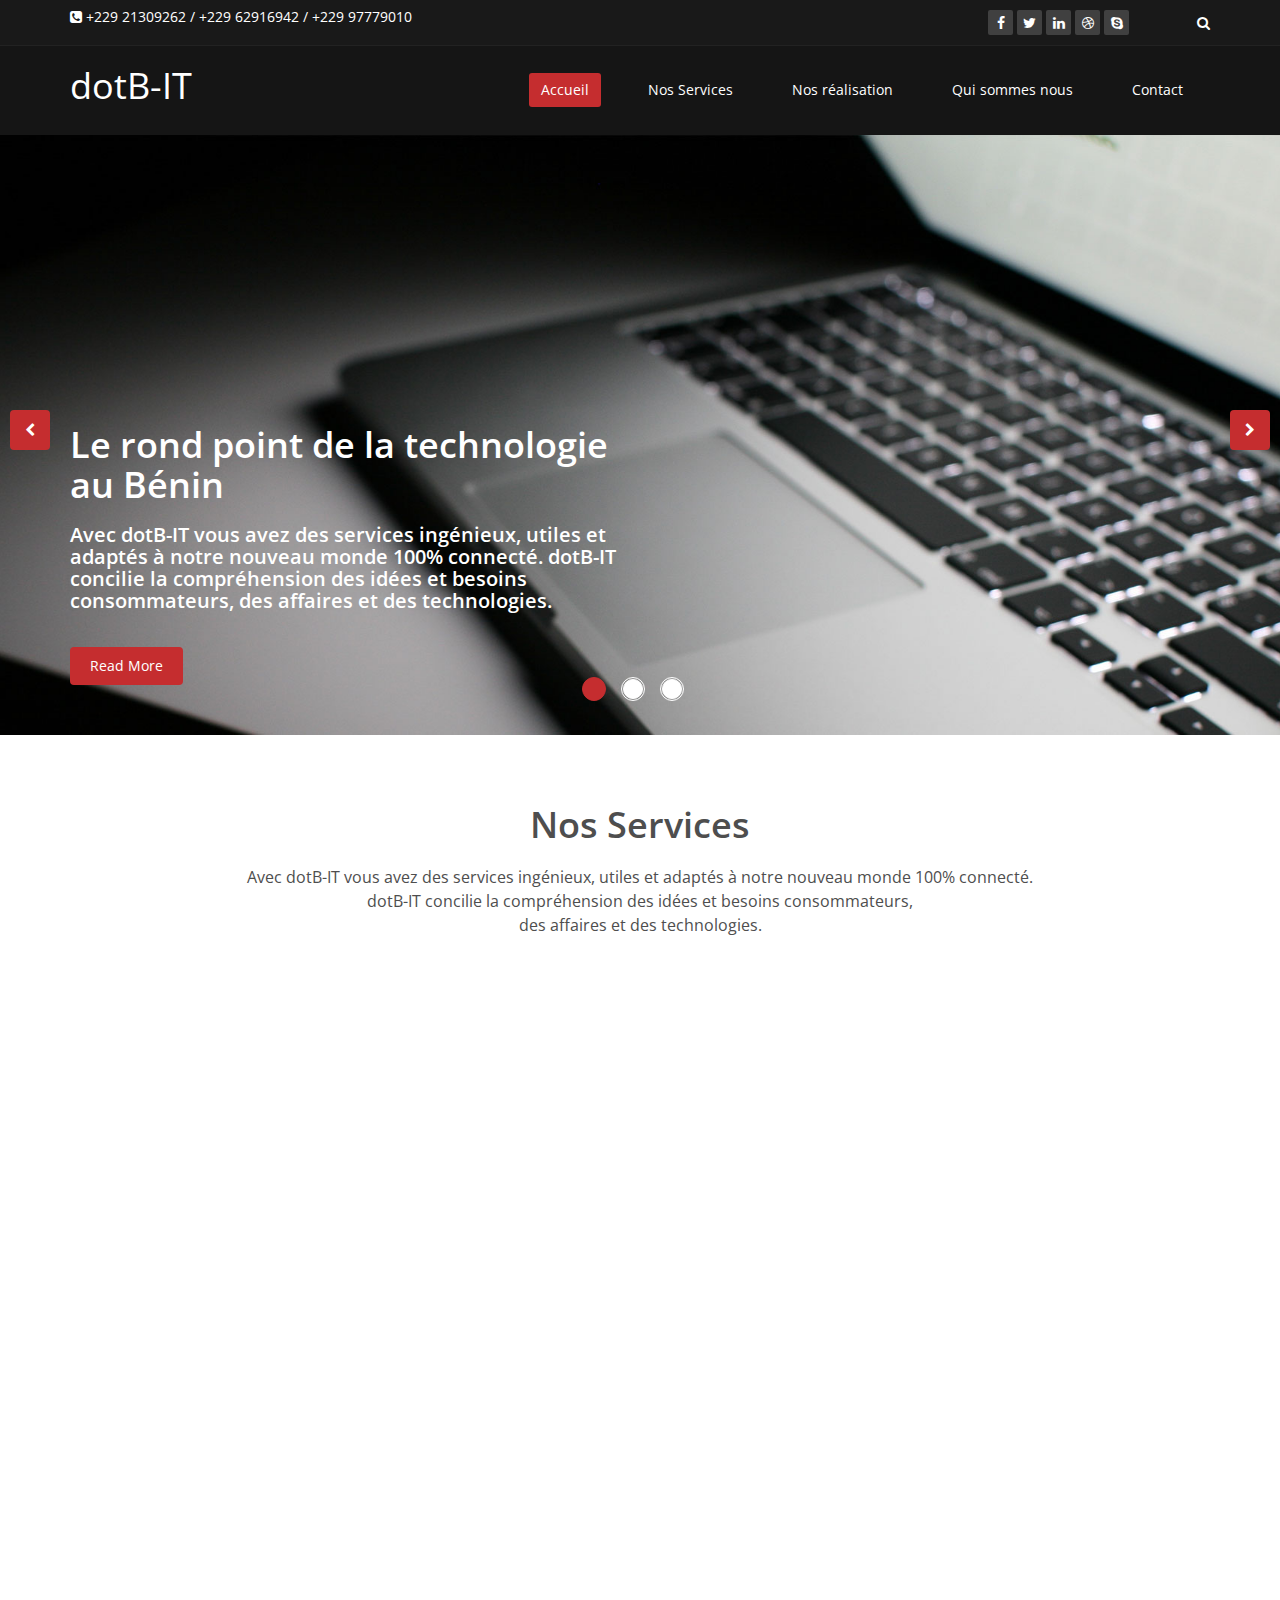
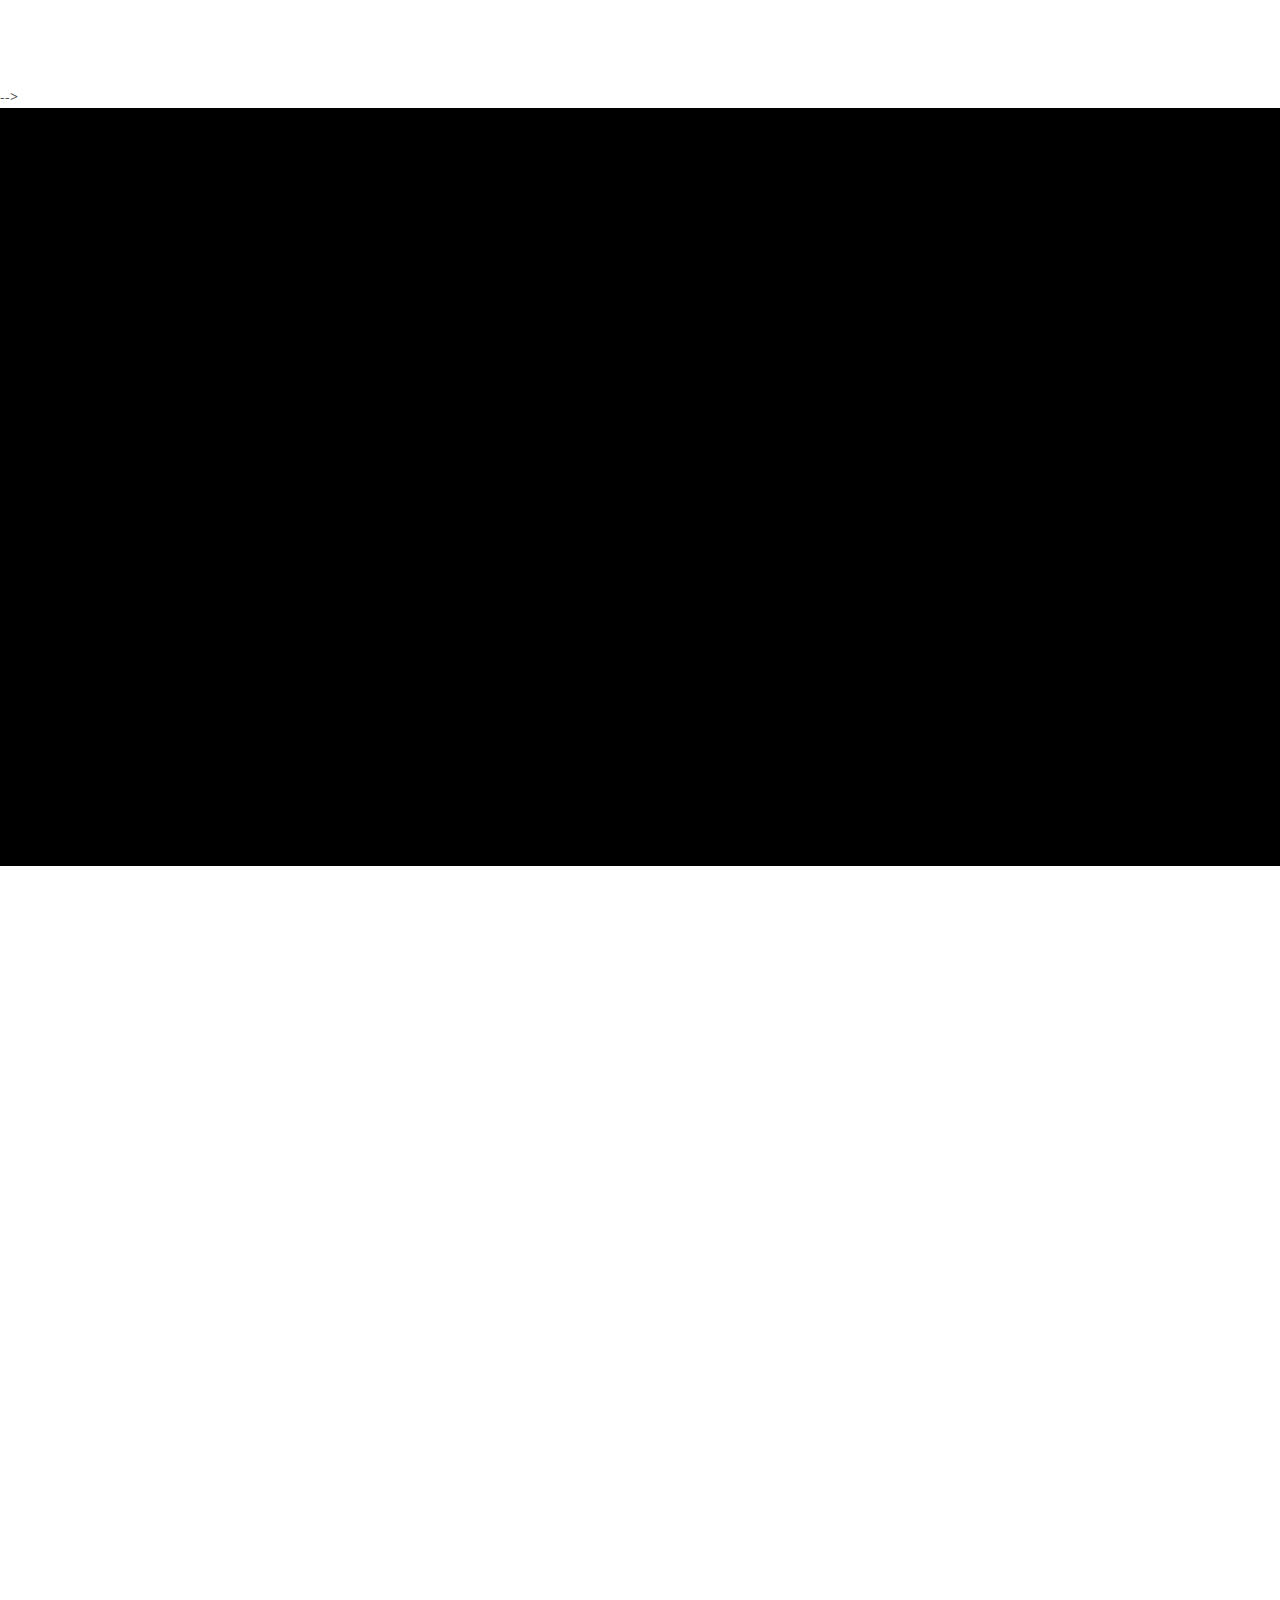
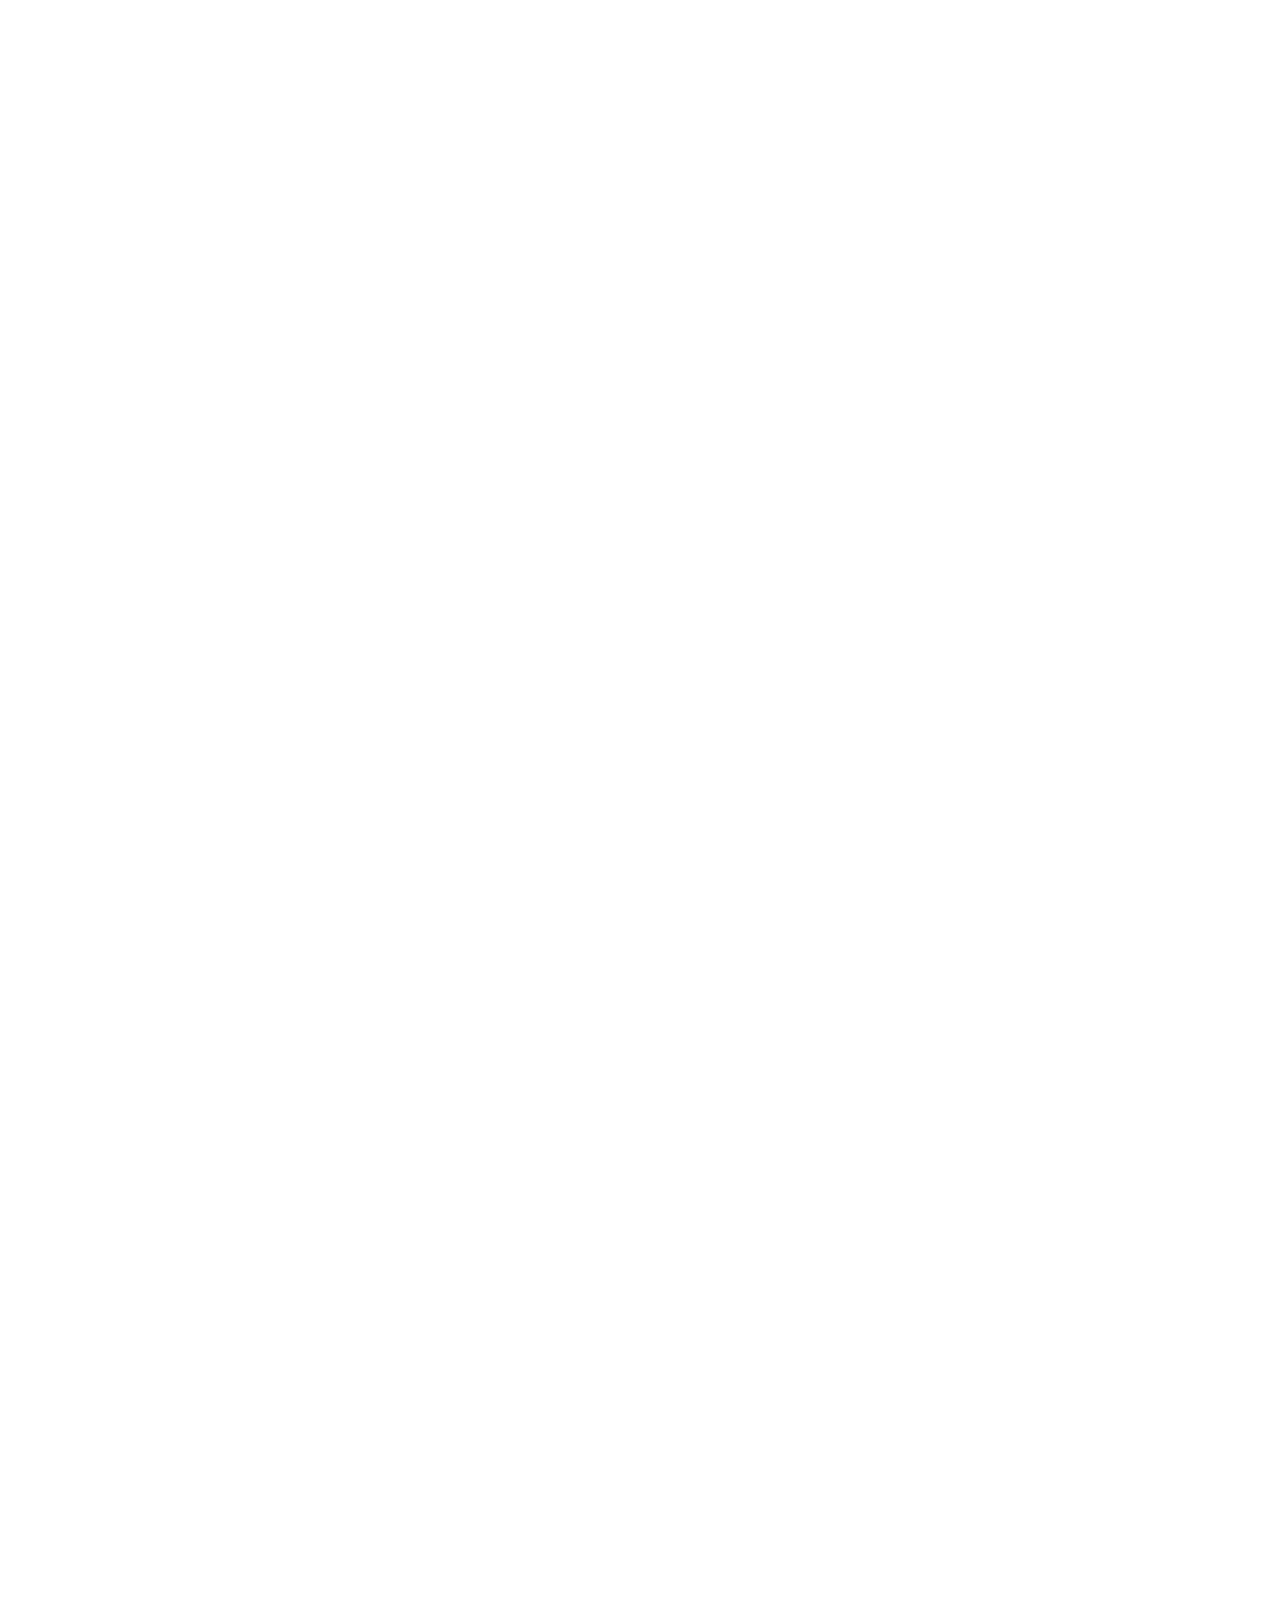
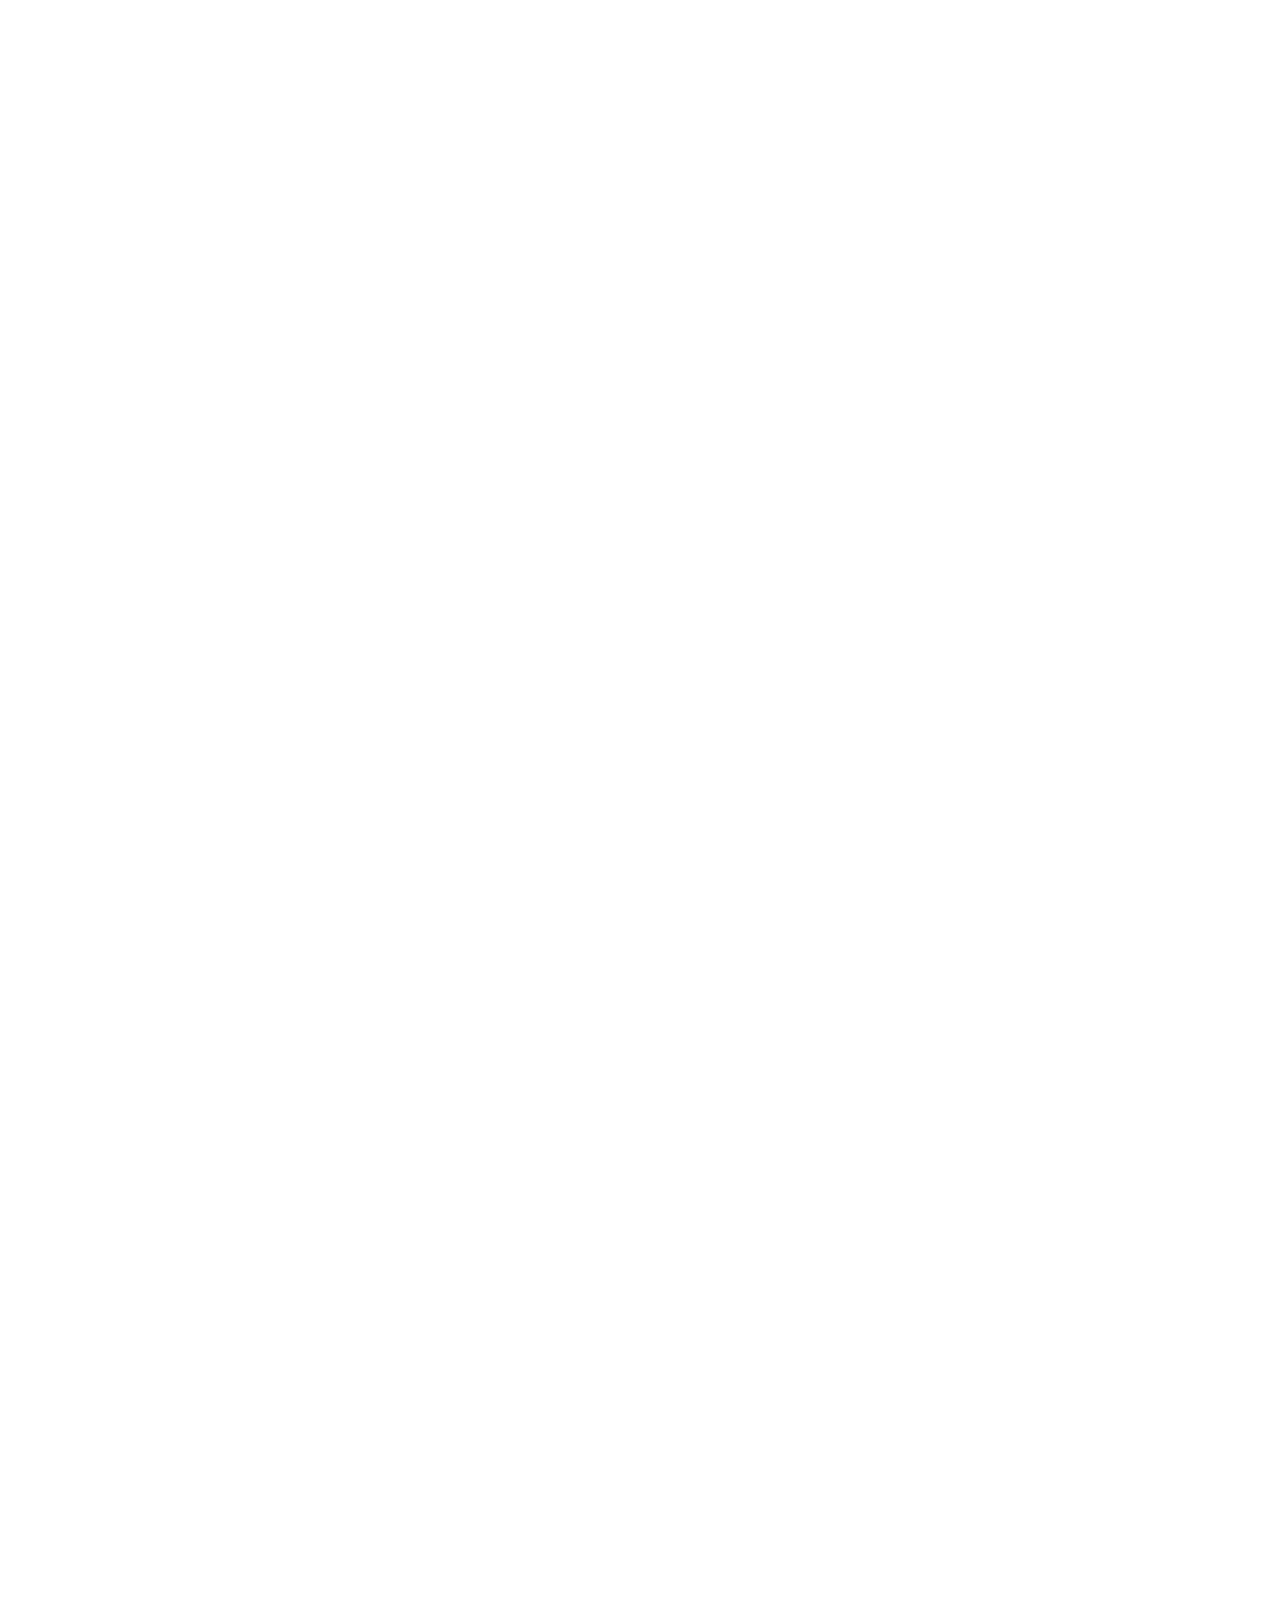
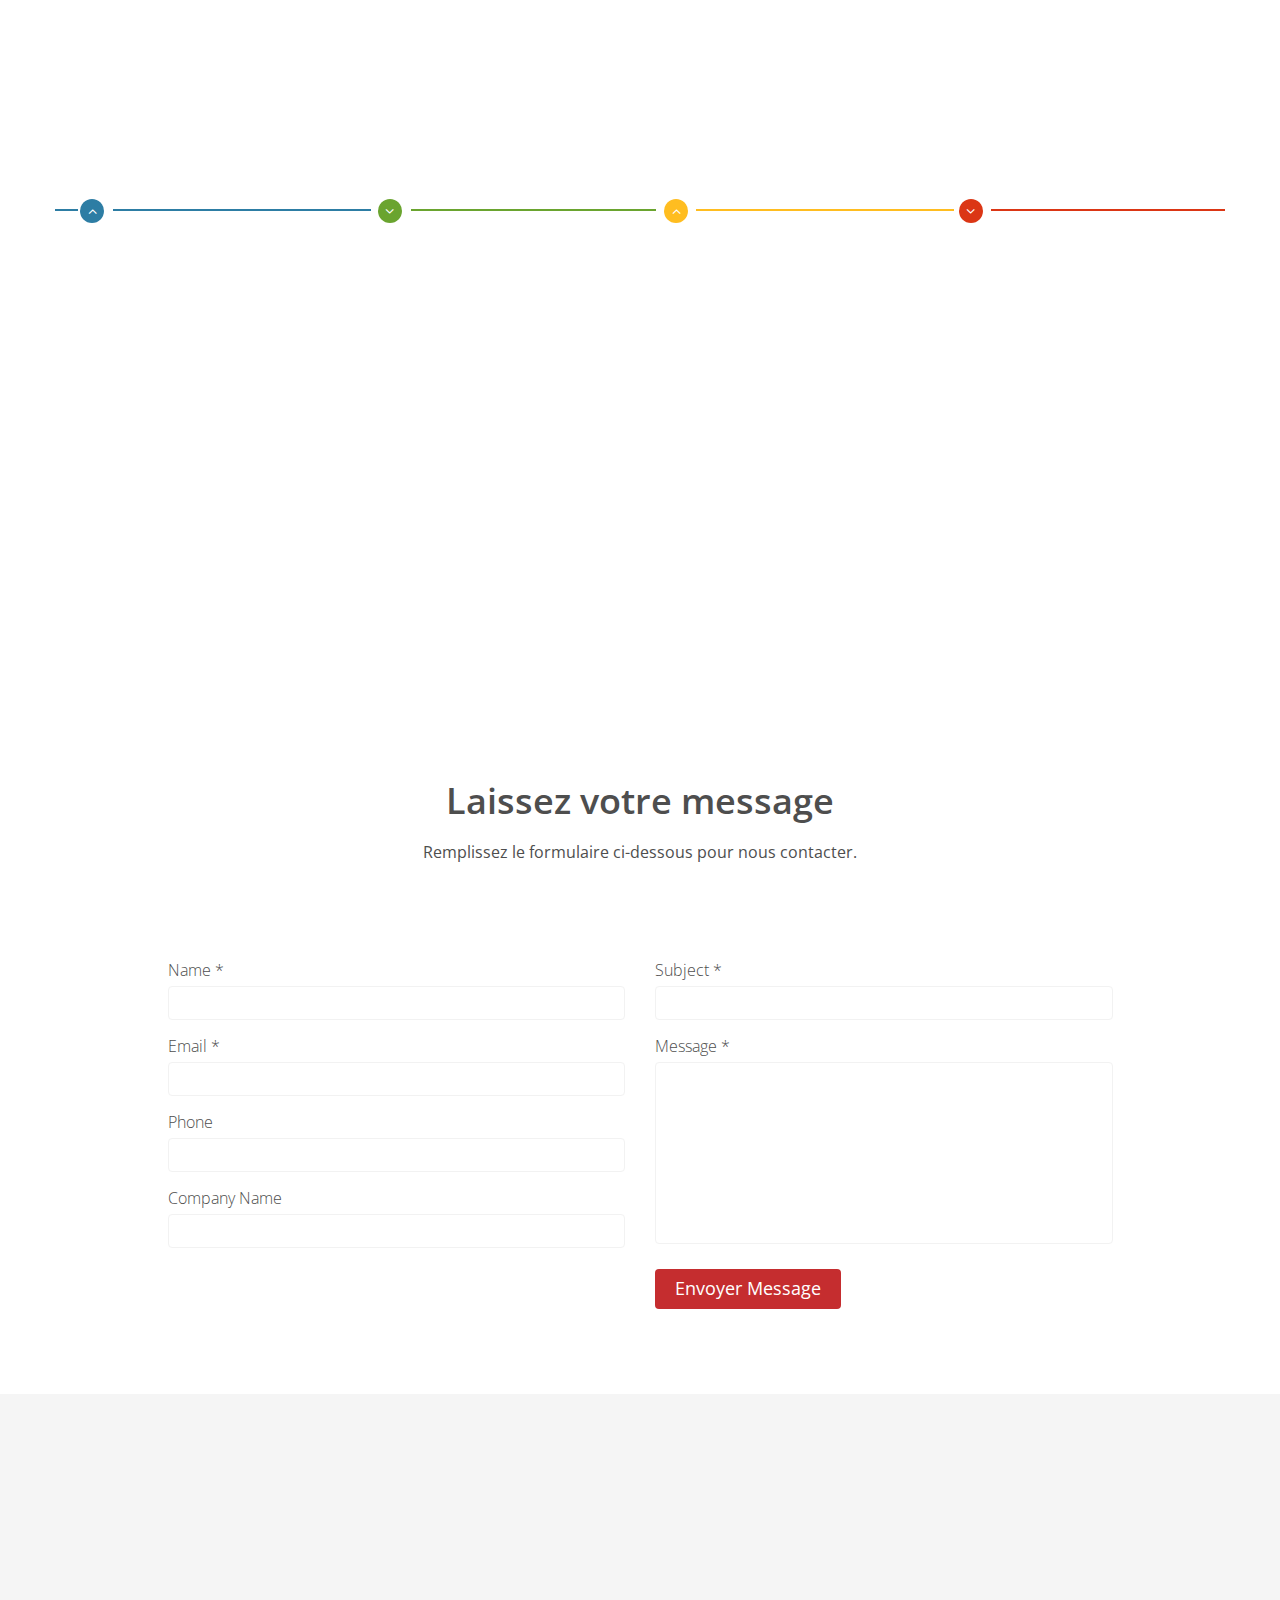
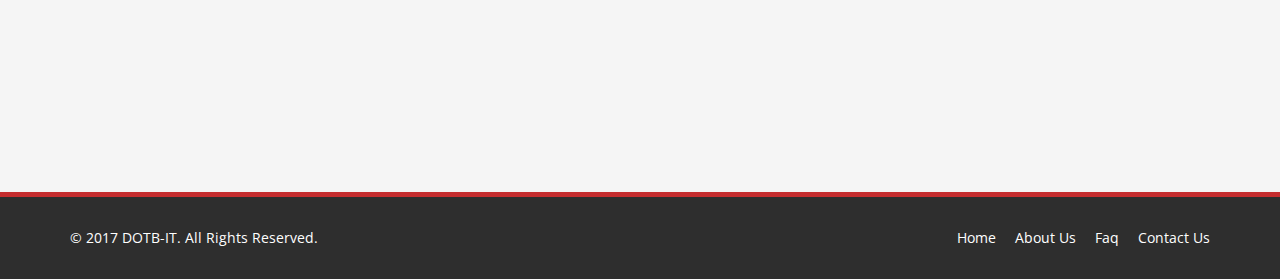
==== web/index.html @ 30cb0e4c "first commit  Full site" ====
<!DOCTYPE html>
<html lang="fr">
<head>
    <meta charset="utf-8">
    <meta name="viewport" content="width=device-width, initial-scale=1.0">
    <meta name="description" content="">
    <meta name="author" content="Chabane ALI" >
    <title>Home | Dotb-It</title>
	
	<!-- core CSS -->
    <link href="css/bootstrap.min.css" rel="stylesheet">
    <link href="css/font-awesome.min.css" rel="stylesheet">
    <link href="css/animate.min.css" rel="stylesheet">
    <link href="css/prettyPhoto.css" rel="stylesheet">
    <link href="css/main.css" rel="stylesheet">
    <link href="css/responsive.css" rel="stylesheet">
    <link rel="stylesheet" href="Font-Awesome-master/css/font-awesome.min.css">
    <!--[if lt IE 9]>
    <script src="js/html5shiv.js"></script>
    <script src="js/respond.min.js"></script>
    <![endif]-->       
    <link rel="shortcut icon" href="bootImage/ico/favicon.ico">
    <link rel="apple-touch-icon-precomposed" sizes="144x144" href="bootImage/ico/apple-touch-icon-144-precomposed.png">
    <link rel="apple-touch-icon-precomposed" sizes="114x114" href="bootImage/ico/apple-touch-icon-114-precomposed.png">
    <link rel="apple-touch-icon-precomposed" sizes="72x72" href="bootImage/ico/apple-touch-icon-72-precomposed.png">
    <link rel="apple-touch-icon-precomposed" href="bootImage/ico/apple-touch-icon-57-precomposed.png">
</head><!--/head-->

<body class="homepage">

    <header id="header">
        <div class="top-bar ">
            <div class="container">
                <div class="row">
                    <div class="col-sm-6 col-xs-4">
                        <div class="top-number"><p><i class="fa fa-phone-square"></i>  +229 21309262 / +229 62916942 / +229 97779010</p></div>
                    </div>
                    <div class="col-sm-6 col-xs-8">
                       <div class="social">
                            <ul class="social-share">
                                <li><a href="#"><i class="fa fa-facebook"></i></a></li>
                                <li><a href="#"><i class="fa fa-twitter"></i></a></li>
                                <li><a href="#"><i class="fa fa-linkedin"></i></a></li> 
                                <li><a href="#"><i class="fa fa-dribbble"></i></a></li>
                                <li><a href="#"><i class="fa fa-skype"></i></a></li>
                            </ul>
                            <div class="search">
                                <form role="form">
                                    <input type="text" class="search-form" autocomplete="off" placeholder="Search">
                                    <i class="fa fa-search"></i>
                                </form>
                           </div>
                       </div>
                    </div>
                </div>
            </div><!--/.container-->
        </div><!--/.top-bar-->
		<!--Bar de navigation-->
        <nav class="navbar navbar-inverse page page-navigation " role="banner">
            <div class="container">
                <div class="navbar-header">
                    <button type="button" class="navbar-toggle" data-toggle="collapse" data-target=".navbar-collapse">
                        <span class="sr-only">Toggle navigation</span>
                        <span class="icon-bar"></span>
                        <span class="icon-bar"></span>
                        <span class="icon-bar"></span>
                    </button>
                    <a class="navbar-brand" href="index.html"> dotB-IT </a>
                </div>
				
                <div class="collapse navbar-collapse navbar-right">
                    <ul class="nav navbar-nav">
                        <li class="active"><a href="index.html">Accueil</a></li>
                        <li><a href="#features">Nos Services</a></li>
                        <li><a href="#services">Nos réalisation</a></li>
                        <!--<li class="dropdown">
                            <a href="#" class="dropdown-toggle" data-toggle="dropdown">Pages <i class="fa fa-angle-down"></i></a>
                            <ul class="dropdown-menu">
                                <li><a href="blog-item.html">Blog Single</a></li>
                                <li><a href="pricing.html">Pricing</a></li>
                                <li><a href="404.html">404</a></li>
                                <li><a href="shortcodes.html">Shortcodes</a></li>
                            </ul>
                        </li>-->
                        <li><a href="#about-us">Qui sommes nous</a></li>
                        <li><a href="#contact-page">Contact</a></li> 
                        
                     
                       
                         
                                               
                    </ul>
                </div>
            </div><!--/.container-->
        </nav><!--/nav-->
		
    </header><!--/header-->

    <section id="main-slider" class="no-margin">
        <div class="carousel slide">
            <ol class="carousel-indicators">
                <li data-target="#main-slider" data-slide-to="0" class="active"></li>
                <li data-target="#main-slider" data-slide-to="1"></li>
                <li data-target="#main-slider" data-slide-to="2"></li>
            </ol>
            <div class="carousel-inner">

                <div class="item active" style="background-image: url(bootImage/slider/04.jpg)">
                    <div class="container">
                        <div class="row slide-margin">
                            <div class="col-sm-6">
                                <div class="carousel-content">
                                    <h1 class="animation animated-item-1">Le rond point de la technologie au Bénin</h1>
                                    <h2 class="animation animated-item-2">Avec dotB-IT vous avez des services ingénieux, utiles et adaptés à notre nouveau monde 100% connecté. dotB-IT concilie la compréhension des idées et besoins consommateurs, des affaires et des technologies.</h2>
                                    <a class="btn-slide animation animated-item-3" href="#">Read More</a>
                                </div>
                            </div>

                         

                        </div>
                    </div>
                </div><!--/.item-->

                <div class="item" style="background-image: url(bootImage/slider/05.jpg)">
                    <div class="container">
                        <div class="row slide-margin">
                            <div class="col-sm-6">
                                <div class="carousel-content">
                                    <h1 class="animation animated-item-1">Le rond point de la technologie au Bénin</h1>
                                    <h2 class="animation animated-item-2">Avec dotB-IT vous avez des services ingénieux, utiles et adaptés à notre nouveau monde 100% connecté. dotB-IT concilie la compréhension des idées et besoins consommateurs, des affaires et des technologies.</h2>
                                    <a class="btn-slide animation animated-item-3" href="#">Read More</a>
                                </div>
                            </div>

                          

                        </div>
                    </div>
                </div><!--/.item-->

                <div class="item" style="background-image: url(bootImage/slider/07.jpg)">
                    <div class="container">
                        <div class="row slide-margin">
                            <div class="col-sm-6">
                                <div class="carousel-content">
                                    <h1 class="animation animated-item-1">Le rond point de la technologie au Bénin</h1>
                                    <h2 class="animation animated-item-2">Avec dotB-IT vous avez des services ingénieux, utiles et adaptés à notre nouveau monde 100% connecté. dotB-IT concilie la compréhension des idées et besoins consommateurs, des affaires et des technologies.</h2>
                                    <a class="btn-slide animation animated-item-3" href="#">Read More</a>
                                </div>
                            </div>
                           
                        </div>
                    </div>
                </div><!--/.item-->
            </div><!--/.carousel-inner-->
        </div><!--/.carousel-->
        <a class="prev hidden-xs" href="#main-slider" data-slide="prev">
            <i class="fa fa-chevron-left"></i>
        </a>
        <a class="next hidden-xs" href="#main-slider" data-slide="next">
            <i class="fa fa-chevron-right"></i>
        </a>
    </section><!--/#main-slider-->

    <section id="features" >
        <div class="container">
           <div class="center wow fadeInDown">
                 <h2>Nos Services</h2>
                <p class="lead">Avec dotB-IT vous avez des services ingénieux, utiles et adaptés à notre nouveau monde 100% connecté. <br>dotB-IT concilie la compréhension des idées et besoins consommateurs, <br>des affaires et des technologies.</p>
            </div>

            <div class="row">
                <div class="features">
                    <div class="col-md-4 col-sm-6 wow fadeInDown" data-wow-duration="1000ms" data-wow-delay="600ms">
                        <div class="feature-wrap">
                            <i class="fa fa-institution"></i>
                            <h2>Entreprises</h2>
                            <h3>Lorem ipsum dolor sit amet, consectetur adipisicing elit</h3>
                        </div>
                    </div><!--/.col-md-4-->

                    <div class="col-md-4 col-sm-6 wow fadeInDown" data-wow-duration="1000ms" data-wow-delay="600ms">
                        <div class="feature-wrap">
                            <i class="fa fa-comments"></i>
                            <h2>Communication </h2>
                            <h3>Lorem ipsum dolor sit amet, consectetur adipisicing elit</h3>
                        </div>
                    </div><!--/.col-md-4-->

                    <div class="col-md-4 col-sm-6 wow fadeInDown" data-wow-duration="1000ms" data-wow-delay="600ms">
                        <div class="feature-wrap">
                            <i class="fa fa-file-code-o"></i>
                            <h2>Logiciel</h2>
                            <h3>Lorem ipsum dolor sit amet, consectetur adipisicing elit</h3>
                        </div>
                    </div><!--/.col-md-4-->
                
                    <div class="col-md-4 col-sm-6 wow fadeInDown" data-wow-duration="1000ms" data-wow-delay="600ms">
                        <div class="feature-wrap">
                            <i class="fa fa-desktop"></i>
                            <h2>Informatique</h2>
                            <h3>Lorem ipsum dolor sit amet, consectetur adipisicing elit</h3>
                        </div>
                    </div><!--/.col-md-4-->

                    <div class="col-md-4 col-sm-6 wow fadeInDown" data-wow-duration="1000ms" data-wow-delay="600ms">
                        <div class="feature-wrap">
                            <i class="fa fa-mobile-phone"></i>
                            <h2>Services Mobiles</h2>
                            <h3>Lorem ipsum dolor sit amet, consectetur adipisicing elit</h3>
                        </div>
                    </div><!--/.col-md-4-->

		        <div class="col-md-4 col-sm-6 wow fadeInDown" data-wow-duration="1000ms" data-wow-delay="600ms">
                        <div class="feature-wrap">
                            <i class="fa fa-lock"></i>
                            <h2>Sécurité</h2>
                            <h3>Lorem ipsum dolor sit amet, consectetur adipisicing elit</h3>
                        </div>
                    </div><!--/.col-md-4-->

		<div class="col-md-4 col-sm-6 wow fadeInDown" data-wow-duration="1000ms" data-wow-delay="600ms">
                        <div class="feature-wrap">
                            <i class=" 	fa fa-file-word-o"></i>
                            <h2>Web Application</h2>
                            <h3>Lorem ipsum dolor sit amet, consectetur adipisicing elit</h3>
                        </div>
                    </div><!--/.col-md-4-->

                    <div class="col-md-4 col-sm-6 wow fadeInDown" data-wow-duration="1000ms" data-wow-delay="600ms">
                        <div class="feature-wrap">
                            <i class="fa fa-cloud"></i>
                            <h2>Cloud</h2>
                            <h3>Lorem ipsum dolor sit amet, consectetur adipisicing elit</h3>
                        </div>
                    </div><!--/.col-md-4-->

		        <div class="col-md-4 col-sm-6 wow fadeInDown" data-wow-duration="1000ms" data-wow-delay="600ms">
                        <div class="feature-wrap">
                            <i class="fa fa-cogs"></i>
                            <h2>Outsourcing</h2>
                            <h3>Lorem ipsum dolor sit amet, consectetur adipisicing elit</h3>
                        </div>
                    </div><!--/.col-md-4-->
                
                    <div class="col-md-4 col-sm-6 wow fadeInDown" data-wow-duration="1000ms" data-wow-delay="600ms">
                        <div class="feature-wrap">
                            <i class="fa fa-database"></i>
                            <h2>Base de Donnée</h2>
                            <h3>Lorem ipsum dolor sit amet, consectetur adipisicing elit</h3>
                        </div>
                    </div><!--/.col-md-4-->

                    <div class="col-md-4 col-sm-6 wow fadeInDown" data-wow-duration="1000ms" data-wow-delay="600ms">
                        <div class="feature-wrap">
                            <i class="fa fa-server"></i>
                            <h2>Data Center</h2>
                            <h3>Lorem ipsum dolor sit amet, consectetur adipisicing elit</h3>
                        </div>
                    </div><!--/.col-md-4-->

                    <div class="col-md-4 col-sm-6 wow fadeInDown" data-wow-duration="1000ms" data-wow-delay="600ms">
                        <div class="feature-wrap">
                            <i class="fa fa-phone"></i>
                            <h2>Support Technique</h2>
                            <h3>Lorem ipsum dolor sit amet, consectetur adipisicing elit</h3>
                        </div>
                    </div><!--/.col-md-4-->

 		 
                
                </div><!--/.services-->
            </div><!--/.row-->   
        </div><!--/.container-->
    </section><!--/#feature-->

   <!-- <section id="recent-works">
        <div class="container">
            <div class="center wow fadeInDown">
                <h2>Recent Works</h2>
                <p class="lead">Lorem ipsum dolor sit amet, consectetur adipisicing elit, sed do eiusmod tempor incididunt ut <br> et dolore magna aliqua. Ut enim ad minim veniam</p>
            </div>

            <div class="row">
                <div class="col-xs-12 col-sm-4 col-md-3">
                    <div class="recent-work-wrap">
                        <img class="img-responsive" src="bootImage/portfolio/recent/item1.png" alt="">
                        <div class="overlay">
                            <div class="recent-work-inner">
                                <h3><a href="#">Business theme</a> </h3>
                                <p>There are many variations of passages of Lorem Ipsum available, but the majority</p>
                                <a class="preview" href="bootImage/portfolio/full/item1.png" rel="prettyPhoto"><i class="fa fa-eye"></i> View</a>
                            </div> 
                        </div>
                    </div>
                </div>   

                <div class="col-xs-12 col-sm-4 col-md-3">
                    <div class="recent-work-wrap">
                        <img class="img-responsive" src="bootImage/portfolio/recent/item2.png" alt="">
                        <div class="overlay">
                            <div class="recent-work-inner">
                                <h3><a href="#">Business theme</a></h3>
                                <p>There are many variations of passages of Lorem Ipsum available, but the majority</p>
                                <a class="preview" href="bootImage/portfolio/full/item2.png" rel="prettyPhoto"><i class="fa fa-eye"></i> View</a>
                            </div> 
                        </div>
                    </div>
                </div> 

                <div class="col-xs-12 col-sm-4 col-md-3">
                    <div class="recent-work-wrap">
                        <img class="img-responsive" src="bootImage/portfolio/recent/item3.png" alt="">
                        <div class="overlay">
                            <div class="recent-work-inner">
                                <h3><a href="#">Business theme </a></h3>
                                <p>There are many variations of passages of Lorem Ipsum available, but the majority</p>
                                <a class="preview" href="bootImage/portfolio/full/item3.png" rel="prettyPhoto"><i class="fa fa-eye"></i> View</a>
                            </div> 
                        </div>
                    </div>
                </div>   

                <div class="col-xs-12 col-sm-4 col-md-3">
                    <div class="recent-work-wrap">
                        <img class="img-responsive" src="bootImage/portfolio/recent/item4.png" alt="">
                        <div class="overlay">
                            <div class="recent-work-inner">
                                <h3><a href="#">Business theme </a></h3>
                                <p>There are many variations of passages of Lorem Ipsum available, but the majority</p>
                                <a class="preview" href="bootImage/portfolio/full/item4.png" rel="prettyPhoto"><i class="fa fa-eye"></i> View</a>
                            </div> 
                        </div>
                    </div>
                </div>   
                
                <div class="col-xs-12 col-sm-4 col-md-3">
                    <div class="recent-work-wrap">
                        <img class="img-responsive" src="bootImage/portfolio/recent/item5.png" alt="">
                        <div class="overlay">
                            <div class="recent-work-inner">
                                <h3><a href="#">Business theme</a></h3>
                                <p>There are many variations of passages of Lorem Ipsum available, but the majority</p>
                                <a class="preview" href="bootImage/portfolio/full/item5.png" rel="prettyPhoto"><i class="fa fa-eye"></i> View</a>
                            </div> 
                        </div>
                    </div>
                </div>   

                <div class="col-xs-12 col-sm-4 col-md-3">
                    <div class="recent-work-wrap">
                        <img class="img-responsive" src="bootImage/portfolio/recent/item6.png" alt="">
                        <div class="overlay">
                            <div class="recent-work-inner">
                                <h3><a href="#">Business theme </a></h3>
                                <p>There are many variations of passages of Lorem Ipsum available, but the majority</p>
                                <a class="preview" href="bootImage/portfolio/full/item6.png" rel="prettyPhoto"><i class="fa fa-eye"></i> View</a>
                            </div> 
                        </div>
                    </div>
                </div> 

                <div class="col-xs-12 col-sm-4 col-md-3">
                    <div class="recent-work-wrap">
                        <img class="img-responsive" src="bootImage/portfolio/recent/item7.png" alt="">
                        <div class="overlay">
                            <div class="recent-work-inner">
                                <h3><a href="#">Business theme </a></h3>
                                <p>There are many variations of passages of Lorem Ipsum available, but the majority</p>
                                <a class="preview" href="bootImage/portfolio/full/item7.png" rel="prettyPhoto"><i class="fa fa-eye"></i> View</a>
                            </div> 
                        </div>
                    </div>
                </div>   

                <div class="col-xs-12 col-sm-4 col-md-3">
                    <div class="recent-work-wrap">
                        <img class="img-responsive" src="bootImage/portfolio/recent/item8.png" alt="">
                        <div class="overlay">
                            <div class="recent-work-inner">
                                <h3><a href="#">Business theme </a></h3>
                                <p>There are many variations of passages of Lorem Ipsum available, but the majority</p>
                                <a class="preview" href="bootImage/portfolio/full/item8.png" rel="prettyPhoto"><i class="fa fa-eye"></i> View</a>
                            </div> 
                        </div>
                    </div>
                </div>   
            </div><!--/.row-->
        </div><!--/.container-->
    </section><!--/#recent-works-->-->

    <section id="services" class="service-item">
	   <div class="container">
            <div class="center wow fadeInDown">
                <h2>Nos réalisations</h2>
                <p class="lead">Découvrez quelques réalisations emblématiques <br> Plus de 20 ans déjà que nos experts sans le domaine decouvrez ce qu'ils ont fait avec nous</p>
            </div>

            <div class="row">

                <div class="col-sm-6 col-md-4">
                    <div class="media services-wrap wow fadeInDown">
                        <div class="pull-left">
                            <img class="img-responsive" style="width:81px;heigth:81px" src="bootImage/services/Monitoring-icon.png">
                        </div>
                        <div class="media-body">
                            <h3 class="media-heading"></h3>
                            <p></p>
                        </div>
                    </div>
                </div>

                <div class="col-sm-6 col-md-4">
                    <div class="media services-wrap wow fadeInDown">
                        <div class="pull-left">
                            <img class="img-responsive" src="bootImage/services/services2.png">
                        </div>
                        <div class="media-body">
                            <h3 class="media-heading">SEO Marketing</h3>
                            <p>Lorem ipsum dolor sit ame consectetur adipisicing elit</p>
                        </div>
                    </div>
                </div>

                <div class="col-sm-6 col-md-4">
                    <div class="media services-wrap wow fadeInDown">
                        <div class="pull-left">
                            <img class="img-responsive" src="bootImage/services/services3.png">
                        </div>
                        <div class="media-body">
                            <h3 class="media-heading">SEO Marketing</h3>
                            <p>Lorem ipsum dolor sit ame consectetur adipisicing elit</p>
                        </div>
                    </div>
                </div>  

                <div class="col-sm-6 col-md-4">
                    <div class="media services-wrap wow fadeInDown">
                        <div class="pull-left">
                            <img class="img-responsive" src="bootImage/services/services4.png">
                        </div>
                        <div class="media-body">
                            <h3 class="media-heading">SEO Marketing</h3>
                            <p>Lorem ipsum dolor sit ame consectetur adipisicing elit</p>
                        </div>
                    </div>
                </div>

                <div class="col-sm-6 col-md-4">
                    <div class="media services-wrap wow fadeInDown">
                        <div class="pull-left">
                            <img class="img-responsive" src="bootImage/services/services5.png">
                        </div>
                        <div class="media-body">
                            <h3 class="media-heading">SEO Marketing</h3>
                            <p>Lorem ipsum dolor sit ame consectetur adipisicing elit</p>
                        </div>
                    </div>
                </div>

                <div class="col-sm-6 col-md-4">
                    <div class="media services-wrap wow fadeInDown">
                        <div class="pull-left">
                            <img class="img-responsive" src="bootImage/services/services6.png">
                        </div>
                        <div class="media-body">
                            <h3 class="media-heading">SEO Marketing</h3>
                            <p>Lorem ipsum dolor sit ame consectetur adipisicing elit</p>
                        </div>
                    </div>
                </div>                                                
            </div><!--/.row-->
        </div><!--/.container-->
    </section><!--/#services-->

    
   <section id="content"> 
        <div class="container">
		
				<div class="center wow fadeInDown">
					<h2>NOS SOLUTIONS</h2>
				</div>
				 <div class="col-sm-12 wow fadeInDown">
                    <div class="accordion">
                        <p class="lead">Avec dotB-IT vous avez des Solutions qui cadre avec vos besoins et votre budget</p>
                        <div class="panel-group" id="accordion1">
                           <div class="panel panel-default">
                            <div class="panel-heading active">
                              <h3 class="panel-title">
                                <a class="accordion-toggle" data-toggle="collapse" data-parent="#accordion1" href="#collapseTwo1">
                                  -:- Mobile Services
                                  <i class="fa fa-angle-right pull-right"></i>
                                </a>
                              </h3>
                            </div>
                            <div id="collapseTwo1" class="panel-collapse collapse">
                              <div class="panel-body">
                                <div class="pull-left">
                                  <img class="img-responsive" src="bootImage/2.jpg">
                                    </div>
                                dotB-IT dans sa division Mobile est spécialisé dans la conception et le développement des services mobiles.
                              </div>
                            </div>
                          </div>
                                                     
                          <div class="panel panel-default">
                            <div class="panel-heading ">
                              <h3 class="panel-title">
                                <a class="accordion-toggle" data-toggle="collapse" data-parent="#accordion1" href="#collapseOne1">
                                  -:- Monitoring
                                  <i class="fa fa-angle-right pull-right"></i>
                                </a>
                              </h3>
                            </div>

                            <div id="collapseOne1" class="panel-collapse collapse in">
                              <div class="panel-body">
                                  <div class="media accordion-inner">
                                        <div class="pull-left">
                                            <img class="img-responsive" src="bootImage/1.png">
                                        </div>
                                        <div class="media-body">
                                             <h4>-:- Description</h4>
                                             <p>dotB-IT dans sa division OpenEnterPrise, est spécialisée dans la mise en place de solution de supervision réseaux avec les remontées d’alertes. 
                                             Dans ce cadre, nous avons bâti une plateforme de surveillance réseau à base d’outils Open Source que mettons à la disposition de nos clients.
                                              Grâce à dotB-Control, ne manquez plus aucun événement qui survient dans votre infrastructure.
                                               Lorsque nous améliorons votre réactivité, vous garantissez la constance et la qualité des services que vous fournissez à vos utilisateurs. </p>
                                               <table class="table" border="1">
                                               	<tr class="table-active">
																	<td><strong>Services</strong></td>
																	<td><strong>Détails</strong></td>                                               	
                                               	</tr>
                                               	<tr class="success">
															   	<td>NetMonitor</td>
																	<td>Connaître l’état en temps réel du réseau</td>                                   	
                                               	</tr>
                                               	<tr>
															   	<td>ResMonitor</td>
																	<td>Connaître l’état des composants matériels et leur niveau d’utilisation</td>                                   	
                                               	</tr>
                                               	<tr class="success">
															   	<td>AppMonitor </td>
																	<td>Connaître l’état en temps réel des applications et services corporatifs </td>                                   	
                                               	</tr>
                                               	<tr>
															   	<td>SMS-AlarmSender</td>
																	<td>Plateforme de collecte et d’envoi d’alertes par SMS</td>                                   	
                                               	</tr>
                                               	<tr class="success">
															   	<td>eMail-AlarmSender</td>
																	<td>Plateforme de collecte et d’envoi d’alertes par email</td>                                   	
                                               	</tr>
                                               	<tr>
															   	<td>Voice-AlarmSender</td>
																	<td>Plateforme de collecte et d’envoi d’alertes par message vocal sur les téléphones fixes et mobiles</td>                                   	
                                               	</tr>
                                               	<tr class="success">
															   	<td>Fax-AlarmSender</td>
																	<td>Plateforme de collecte et d’envoi d’alertes par Fax</td>                                   	
                                               	</tr>
                                               	<tr>
															   	<td>CRM-Connect </td>
																	<td>Gestion de tickets, base de connaissances, suivi avec les outils CRM</td>                                   	
                                               	</tr>
                                               </table>
                                               <h4>-:- Fonctionnalités</h4>
                                               <ul>
																	<li>Monitoring des équipements actifs du réseau (routeur, firewall, commutateur, onduleur et tout autre équipement actif du réseau) ;</li>                                               
                                               		<li>Monitoring de serveurs, des applications ou services (OS, Hardware, services critiques) ;</li>
                                               		<li>Monitoring de tout type de base de données ;</li>
                                               		<li>Module de notification par SMS, Email, Appel Audio sur téléphone fixe et mobile ;</li>
                                               		<li>Tableaux de bord, envoi automatique de rapport ;</li>
                                               		<li>Accès web HTTPS, Modèle Client/Server, Protocol SNMPv3</li>
                                               		<li>Intégration CRM pour la gestion des incidents (ouverture automatique de ticket) ;</li>
                                               		<li>Accessible 24H/24 7j/7.</li>
                                               		<li>Déploiement On-site (Installation locale)</li>
																	<li>Accessible 24H/24 7j/7.</li>
                                               </ul> </br>
                                               <h4>-:- Déploiement</h4>
                                               <img src="bootImage/monitoring.png" class="img-responsive" alt="">
                                        </div>
                                  </div>
                              </div>
                            </div>
                          </div>



                          <div class="panel panel-default">
                            <div class="panel-heading">
                            	
                              <h3 class="panel-title">
                                <a class="accordion-toggle" data-toggle="collapse" data-parent="#accordion1" href="#collapseThree1">
                                 -:- Plaque+
                                  <i class="fa fa-angle-right pull-right"></i>
                                </a>
                              </h3>
                            </div>
                            <div id="collapseThree1" class="panel-collapse collapse">
                              <div class="panel-body">
                              	<div class="pull-left">
                                  <img class="img-responsive" src="bootImage/4.jpg">
                             		</div>
                                Plaque+ est une plateforme mobile de suivi des dossiers d’immatriculation des véhicules qui permet aux usagers de disposer d’information en temps réel sur le déroulement de la procédure d’immatriculation.
                              </div>
                            </div>
                          </div>

                          <div class="panel panel-default">
                            <div class="panel-heading">
                            	
                              <h3 class="panel-title">
                                <a class="accordion-toggle" data-toggle="collapse" data-parent="#accordion1" href="#collapseFour1">
                                 -:- Case Studies
                                  <i class="fa fa-angle-right pull-right"></i>
                                </a>
                              </h3>
                            </div>
                            <div id="collapseFour1" class="panel-collapse collapse">
                              <div class="panel-body">
                              <div class="pull-left">
                                 <img class="img-responsive" style="width:160px;heigth:180px;margin-rigth:5px" src="bootImage/3.png"> </br>
                             	</div>
                              Avec dotB-IT  élaborer une feuille de route afin de créer une infrastructure informatique flexible et efficace centrée sur la valeur apportée au métier. Nous vous permettons aussi de planifier et concevoir un environnement de serveur plus consolidé, plus souple et plus résilient.
                              </div>
                            </div>
                          </div>
                        </div><!--/#accordion1-->
                    </div>
                </div>
           


           
        </div><!--/.container-->
    </section><!--/#content-->


      <section id="partner">
        <div class="container">
            <div class="center wow fadeInDown">
                <h2>Nos partenaires</h2>
               <p class="lead"> Ceux qui nous font confiance </p>   
            </div>    
            
            <div class="partners">
                <ul>
                    <li> <a href="#"><img class="img-responsive wow fadeInDown" data-wow-duration="1000ms" data-wow-delay="300ms" style="width:150px ; height:70px "  src="bootImage/partners/ollo.png"></a></li>
                    <li> <a href="#"><img class="img-responsive wow fadeInDown" data-wow-duration="1000ms" data-wow-delay="600ms" style="width:150px  ; height:70px " src="bootImage/partners/payme.jpg"></a></li>
                    <li> <a href="#"><img class="img-responsive wow fadeInDown" data-wow-duration="1000ms" data-wow-delay="900ms" style="width:150px  ; height:70px " src="bootImage/partners/B2SI-final.png"></a></li>
                    <li> <a href="#"><img class="img-responsive wow fadeInDown" data-wow-duration="1000ms" data-wow-delay="1200ms" style="width:150px  ; height:70px " src="bootImage/partners/reexo-logo-og.jpg"></a></li>
		      <li> <a href="#"><img class="img-responsive wow fadeInDown" data-wow-duration="1000ms" data-wow-delay="300ms" style="width:150px ; height:70px "  src="bootImage/partners/payme.png"></a></li>

                </ul>
            </div>        
        </div><!--/.container-->
    </section><!--/#partner-->

    
    
    
    <!--Section pour qui sommes nous--> 
	 
    <section id="about-us">
        <div class="container">

			<!-- Our Skill -->
			<div class="skill-wrap clearfix">
			
				<div class="center wow fadeInDown">
					<h2>NOS COMPETENCES</h2>
					<p class="lead"> Nos Niveaux d'expertise dans le domaine </p>
				</div>
				
				<div class="row">
		
					<div class="col-sm-3">
						<div class="sinlge-skill wow fadeInDown" data-wow-duration="1000ms" data-wow-delay="300ms">
							<div class="html-skill">                                   
								<p><em>100%</em></p>
								<p>Web</p>
								<p style="font-size: 10px"> HTML5 CSS3 JAVASCRIPT PHP</p>
							</div>
						</div>
					</div>
					
					 <div class="col-sm-3">
						<div class="sinlge-skill wow fadeInDown" data-wow-duration="1000ms" data-wow-delay="600ms">
							<div class="html-skill">                                  
								<p><em>95%</em></p>
								<p>Mobile</p>
								<p style="font-size: 10px">ANDROID IOS WINDOWS</p>
							</div>
						</div>
					</div>
					
					<div class="col-sm-3">
						<div class="sinlge-skill wow fadeInDown" data-wow-duration="1000ms" data-wow-delay="900ms">
							<div class="html-skill">                                    
								<p><em>95%</em></p>
								<p>DBA</p>
								<p style="font-size: 10px">SQL No-Sql</p>
							</div>
						</div>
					</div>
					
					 <div class="col-sm-3">
						<div class="sinlge-skill wow fadeInDown" data-wow-duration="1000ms" data-wow-delay="1200ms">
							<div class="wp-skill">
								<p><em>100%</em></p>
								<p>UNIX/LINUX</p> 
								<p style="font-size: 10px"> APT YUM ZIPPER BREW</p>                                    
							</div>
						</div>
					</div>
					
				</div>

				<div class="row">
		
					<div class="col-sm-3">
						<div class="sinlge-skill wow fadeInDown" data-wow-duration="1000ms" data-wow-delay="300ms">
							<div class="joomla-skill">                                   
								<p><em>100%</em></p>
								<p>WINDOWS</p>
								<p style="font-size: 10px"> SERVER DESKTOP</p>
							
							</div>
						</div>
					</div>
					
					 <div class="col-sm-3">
						<div class="sinlge-skill wow fadeInDown" data-wow-duration="1000ms" data-wow-delay="600ms">
							<div class="html-skill">                                  
								<p><em>95%</em></p>
								<p>CLOUD</p>
								<p style="font-size: 10px"> AWS DOCKER OPENSTACK</p>
							</div>
						</div>
					</div>
					
					<div class="col-sm-3">
						<div class="sinlge-skill wow fadeInDown" data-wow-duration="1000ms" data-wow-delay="900ms">
							<div class="css-skill">                                    
								<p><em>100%</em></p>
								<p>VIRTUALISATION</p>
								<p style="font-size: 10px">VMWARE PROXMOX VAGRANT</p>
							</div>
						</div>
					</div>
					
					 <div class="col-sm-3">
						<div class="sinlge-skill wow fadeInDown" data-wow-duration="1000ms" data-wow-delay="1200ms">
							<div class="wp-skill">
								<p><em>85%</em></p>
								<p>ORCHESTRATION</p>    
								<p style="font-size: 10px">ANSIBLE PUPPET CHEF</p>                                 
							</div>
						</div>
					</div>
					
				</div>

				<div class="row">
		
					<div class="col-sm-3">
						<div class="sinlge-skill wow fadeInDown" data-wow-duration="1000ms" data-wow-delay="300ms">
							<div class="joomla-skill">                                   
								<p><em>100%</em></p>
								<p>IAAS</p>
								<p style="font-size: 10px"> CLUSTER DATACENTER</p>
							
							</div>
						</div>
					</div>
					
					 <div class="col-sm-3">
						<div class="sinlge-skill wow fadeInDown" data-wow-duration="1000ms" data-wow-delay="600ms">
							<div class="html-skill">                                  
								<p><em>95%</em></p>
								<p>MICROSERVICES</p>
								<p style="font-size: 10px"> DOCKER OPENSHIF JUJU</p>
							</div>
						</div>
					</div>
					
					<div class="col-sm-3">
						<div class="sinlge-skill wow fadeInDown" data-wow-duration="1000ms" data-wow-delay="900ms">
							<div class="css-skill">                                    
								<p><em>80%</em></p>
								<p>BIG DATA</p>
								<p style="font-size: 10px">HADOOP CASSANDRA</p>
							</div>
						</div>
					</div>
					
					 <div class="col-sm-3">
						<div class="sinlge-skill wow fadeInDown" data-wow-duration="1000ms" data-wow-delay="1200ms">
							<div class="wp-skill">
								<p><em>100%</em></p>
								<p>WINDEV</p>    
								<p style="font-size: 10px">WEB MOBILE</p>                                 
							</div>
						</div>
					</div>
					
				</div>

				
            </div><!--/.our-skill-->
			

			<!-- our-team -->
			<div class="team">
				<div class="center wow fadeInDown">
					<h2>L'EQUIPE DOTBIT</h2>
					<p class="lead">Notre équipe est composée des personnes suivantes : </p>
				</div>

				<div class="row clearfix">
					<div class="col-md-3 col-sm-6 col-lg-3">	
						<div class="single-profile-top wow fadeInDown" data-wow-duration="1000ms" data-wow-delay="300ms">
							<div class="media">
								<div class="">
									<center><a href="#"><img class="media-object" style="width:250px;height:250px" src="bootImage/maxime.jpg" alt=""></a></center>
								</div>
								</br>
								<div class="media-body"> 
									<h4>Maxime GODONOU-DOSSOU</h4>
									<h5>Founder and CTO</h5>
									<ul class="tag clearfix">
                                    <!-- 
										<li class="btn"><a href="#">Web</a></li>
										<li class="btn"><a href="#">Ui</a></li>
										<li class="btn"><a href="#">Ux</a></li>
										<li class="btn"><a href="#">Photoshop</a></li>
                                        -->
									</ul>
									
									<ul class="social_icons">
										<li><a href="#"><i class="fa fa-linkedin"></i></a></li>
										<li><a href="#"><i class="fa fa-twitter"></i></a></li> 
										<li><a href="#"><i class="fa fa-google-plus"></i></a></li>
									</ul>
								</div>
							</div><!--/.media -->
							<p>Expert International en Systèmes d’Information et Intégrateur de Solutions.</p>
						</div>
					</div><!--/.col-lg-4 -->
					
					
					<div class="col-md-3 col-sm-6 col-lg-3 col-sm-offset-1">	
						<div class="single-profile-top wow fadeInDown" data-wow-duration="1000ms" data-wow-delay="300ms">
							<div class="media">
								<div class="">
									<center><a href="#"><img class="media-object" style="width:250px;height:250px" src="bootImage/wilfried-martin.png" alt=""></a></center>
								</div>
								</br>
								<div class="media-body">
									<h4>Wilfried Martin</h4>
									<h5>CEO</h5>
									<ul class="tag clearfix">
										<!-- 
                                        <li class="btn"><a href="#">Web</a></li>
										<li class="btn"><a href="#">Ui</a></li>
										<li class="btn"><a href="#">Ux</a></li>
										<li class="btn"><a href="#">Photoshop</a></li>
                                        -->
									</ul>
									<ul class="social_icons">
										<li><a href="#"><i class="fa fa-linkedin"></i></a></li>
										<li><a href="#"><i class="fa fa-twitter"></i></a></li> 
										<li><a href="#"><i class="fa fa-google-plus"></i></a></li>
									</ul>
								</div>
							</div><!--/.media -->
							<p>Administrateur des Banques et Institutions Financières; Certifié Utilities Regulation; Certifié MPDI ; Expert PIDEP/UPU et Ex Directeur de Cabinet du MCTIC</p>
						</div>
					</div><!--/.col-lg-4 -->
					<div class="col-md-3 col-sm-6 col-lg-3 col-md-offset-1">	
						<div class="single-profile-top wow fadeInDown" data-wow-duration="1000ms" data-wow-delay="300ms">
							<div class="media">
								<div class="">
									<center><a href="#"><img class="media-object" style="width:250px;height:250px" src="bootImage/index.jpeg" alt=""></a></center>
								</div>
								</br>
								<div class="media-body">
									<h4>Franck DOSSOU</h4>
									<h5>Founder and CVO</h5>
									<ul class="tag clearfix">
                                    <!-- 
										<li class="btn"><a href="#">Web</a></li>
										<li class="btn"><a href="#">Ui</a></li>
										<li class="btn"><a href="#">Ux</a></li>
										<li class="btn"><a href="#">Photoshop</a></li>
                                        -->
									</ul>
									<ul class="social_icons">
										<li><a href="#"><i class="fa fa-linkedin"></i></a></li>
										<li><a href="#"><i class="fa fa-twitter"></i></a></li> 
										<li><a href="#"><i class="fa fa-google-plus"></i></a></li>
									</ul>
								</div>
							</div><!--/.media -->
							<p>Gestionnaire de Systèmes d’Information. 18 années d’expériences en conception et mise en œuvre de projets informatiques et télécoms</p>
						</div>
					</div><!--/.col-lg-4 -->
			
				</div> <!--/.row -->

				<div class="row team-bar">
					<div class="first-one-arrow hidden-xs">
						<hr>
					</div>
					<div class="first-arrow hidden-xs">
						<hr> <i class="fa fa-angle-up"></i>
					</div>
					<div class="second-arrow hidden-xs">
						<hr> <i class="fa fa-angle-down"></i>
					</div>
					<div class="third-arrow hidden-xs">
						<hr> <i class="fa fa-angle-up"></i>
					</div>
					<div class="fourth-arrow hidden-xs">
						<hr> <i class="fa fa-angle-down"></i>
					</div>
				</div> <!--skill_border-->       

				<div class="row clearfix">   
					<div class="col-md-3 col-sm-6 col-lg-3 col-md-offset-1">	
						<div class="single-profile-bottom wow fadeInUp" data-wow-duration="1000ms" data-wow-delay="600ms">
							<div class="media">
								<div class="">
									<center><a href="#"><img class="media-object" style="width:250px" src="bootImage/kader.jpg" alt=""></a><center>
								</div>
								</br>
								<div class="media-body">
									<h4>Kader SADIKOU</h4>
									<h5>CKO</h5>
									<ul class="tag clearfix">
										<li class="btn"><a href="#">Web</a></li>
										<li class="btn"><a href="#">Ui</a></li>
										<li class="btn"><a href="#">Ux</a></li>
										<li class="btn"><a href="#">Photoshop</a></li>
									</ul>
									<ul class="social_icons">
										<li><a href="#"><i class="fa fa-linkedin"></i></a></li>
										<li><a href="#"><i class="fa fa-twitter"></i></a></li> 
										<li><a href="#"><i class="fa fa-google-plus"></i></a></li>
									</ul>
								</div>
							</div><!--/.media -->
							<p> Développeur Principal</p>
						</div>
					</div>
					<div class="col-md-3 col-sm-6 col-lg-3 col-md-offset-1">
						<div class="single-profile-bottom wow fadeInUp" data-wow-duration="1000ms" data-wow-delay="600ms">
							<div class="media">
								<div class="">
									<center><a href="#"><img class="media-object" style="width:250px" src="bootImage/Sorel.jpg" alt=""></a></center>
								</div>
								</br>
								<div class="media-body">
									<h4>Sorel GODONOU-DOSSOU</h4>
									<h5>Consultant</h5>
									<ul class="tag clearfix">
										<li class="btn"><a href="#">Web</a></li>
										<li class="btn"><a href="#">Ui</a></li>
										<li class="btn"><a href="#">Ux</a></li>
										<li class="btn"><a href="#">Photoshop</a></li>
									</ul>
									<ul class="social_icons">
										<li><a href="#"><i class="fa fa-linkedin"></i></a></li>
										<li><a href="#"><i class="fa fa-twitter"></i></a></li> 
										<li><a href="#"><i class="fa fa-google-plus"></i></a></li>
									</ul>
								</div>
							</div><!--/.media -->
							<p>Sénior Python Développeur</p>
						</div>
					</div>

					<div class="col-md-3 col-sm-6 col-lg-3 col-md-offset-1">
						<div class="single-profile-bottom wow fadeInUp" data-wow-duration="1000ms" data-wow-delay="600ms">
							<div class="media">
								<div class="">
									<center><a href="#"><img class="media-object" style="width:250px" src="bootImage/blog/avatar3.png" alt=""></a></center>
								</div>
								</br>
								<div class="media-body">
									<h4>Dany YARAKOU</h4>
									<h5>Consultant</h5>
									<ul class="tag clearfix">
										<li class="btn"><a href="#">Web</a></li>
										<li class="btn"><a href="#">Ui</a></li>
										<li class="btn"><a href="#">Ux</a></li>
										<li class="btn"><a href="#">Photoshop</a></li>
									</ul>
									<ul class="social_icons">
										<li><a href="#"><i class="fa fa-linkedin"></i></a></li>
										<li><a href="#"><i class="fa fa-twitter"></i></a></li> 
										<li><a href="#"><i class="fa fa-google-plus"></i></a></li>
									</ul>
								</div>
							</div><!--/.media -->
							<p>Sénior PHP Développeur</p>
						</div>
					</div>					
					
				</div>	<!--/.row-->

			
		</div><!--/.container-->
    </section><!--/about-us-->

	<!--section pour contact
		Formulaire de contact	
	
	-->
	<section id="contact-page">
        <div class="container">
            <div class="center">        
                <h2>Laissez votre message</h2>
                <p class="lead">Remplissez le formulaire ci-dessous pour nous contacter.</p>
            </div> 
            <div class="row contact-wrap"> 
                <div class="status alert alert-success" style="display: none"></div>
                <form id="main-contact-form" class="contact-form" name="contact-form" method="post" action="sendemail.php">
                    <div class="col-sm-5 col-sm-offset-1">
                        <div class="form-group">
                            <label>Name *</label>
                            <input type="text" name="name" class="form-control" required="required">
                        </div>
                        <div class="form-group">
                            <label>Email *</label>
                            <input type="email" name="email" class="form-control" required="required">
                        </div>
                        <div class="form-group">
                            <label>Phone</label>
                            <input type="number" class="form-control">
                        </div>
                        <div class="form-group">
                            <label>Company Name</label>
                            <input type="text" class="form-control">
                        </div>                        
                    </div>
                    <div class="col-sm-5">
                        <div class="form-group">
                            <label>Subject *</label>
                            <input type="text" name="subject" class="form-control" required="required">
                        </div>
                        <div class="form-group">
                            <label>Message *</label>
                            <textarea name="message" id="message" required="required" class="form-control" rows="8"></textarea>
                        </div>                        
                        <div class="form-group">
                            <button type="submit" name="submit" class="btn btn-primary btn-lg" required="required">Envoyer Message</button>
                        </div>
                    </div>
                </form> 
            </div><!--/.row-->
        </div><!--/.container-->
    </section><!--/#contact-page-->

	

    <section id="bottom">
        <div class="container wow fadeInDown" data-wow-duration="1000ms" data-wow-delay="600ms">
            <div class="row">
                <div class="col-md-3 col-sm-6">
                    <div class="widget">
                        <h3>Company</h3>
                        <ul>
                            <li><a href="#">About us</a></li>
                            <li><a href="#">We are hiring</a></li>
                            <li><a href="#">Meet the team</a></li>
                            <li><a href="#">Copyright</a></li>
                            <li><a href="#">Terms of use</a></li>
                            <li><a href="#">Privacy policy</a></li>
                            <li><a href="#">Contact us</a></li>
                        </ul>
                    </div>    
                </div><!--/.col-md-3-->

                <div class="col-md-3 col-sm-6">
                    <div class="widget">
                        <h3>Support</h3>
                        <ul>
                            <li><a href="#">Faq</a></li>
                            <li><a href="#">Blog</a></li>
                            <li><a href="#">Forum</a></li>
                            <li><a href="#">Documentation</a></li>
                            <li><a href="#">Refund policy</a></li>
                            <li><a href="#">Ticket system</a></li>
                            <li><a href="#">Billing system</a></li>
                        </ul>
                    </div>    
                </div><!--/.col-md-3-->

                <div class="col-md-3 col-sm-6">
                    <div class="widget">
                        <h3>Developers</h3>
                        <ul>
                            <li><a href="#">Web Development</a></li>
                            <li><a href="#">SEO Marketing</a></li>
                            <li><a href="#">Theme</a></li>
                            <li><a href="#">Development</a></li>
                            <li><a href="#">Email Marketing</a></li>
                            <li><a href="#">Plugin Development</a></li>
                            <li><a href="#">Article Writing</a></li>
                        </ul>
                    </div>    
                </div><!--/.col-md-3-->

                <div class="col-md-3 col-sm-6">
                    <div class="widget">
                        <h3>Our Partners</h3>
                        <ul>
                            <li><a href="#">Adipisicing Elit</a></li>
                            <li><a href="#">Eiusmod</a></li>
                            <li><a href="#">Tempor</a></li>
                            <li><a href="#">Veniam</a></li>
                            <li><a href="#">Exercitation</a></li>
                            <li><a href="#">Ullamco</a></li>
                            <li><a href="#">Laboris</a></li>
                        </ul>
                    </div>    
                </div><!--/.col-md-3-->
            </div>
        </div>
		
		
    </section><!--/#bottom-->
	
		<!--pied de page-->
    <footer id="footer" class="midnight-blue">
        <div class="container">
            <div class="row">
                <div class="col-sm-6">
                    &copy; 2017 <a target="_blank" href="index.html" title="DOTB-IT">DOTB-IT</a>. All Rights Reserved.
                </div>
                <!--Bouton de retour
		
		 en haut-->
		<a href=”#” class=”back-to-top” style=”display: inline;”>
			<i class=”fa fa-arrow-circle-up”></i>
		</a>        
       <a href="#" class="back-to-top fa-arrow-circle-up">Back to Top</a> 
        
                <div class="col-sm-6">
                    <ul class="pull-right">
                        <li><a href="#">Home</a></li>
                        <li><a href="#">About Us</a></li>
                        <li><a href="#">Faq</a></li>
                        <li><a href="#">Contact Us</a></li>
                    </ul>
                </div>
            </div>
        </div>
        
    </footer><!--/#footer-->
    
	
	
    <script src="js/jquery.js"></script>
    <script src="js/jquery.combinedScroll.js"></script>
    <script src="js/bootstrap.min.js"></script>
    <script src="js/jquery.prettyPhoto.js"></script>
    <script src="js/jquery.isotope.min.js"></script>
    <script src="js/main.js"></script>
    <script src="js/script.js"></script>
    <script src="js/wow.min.js"></script>
    <!--Fonction pour defilement au click d'une section-->
    <script type="text/javascript">
		jQuery(document).ready(function($) {
			$('.page-navigation').onePageNav();
		});
	</script>
	
	<script type="text/javascript">
		$('body').prepend('<a href="#" class="back-to-top fa-arrow-circle-up">Back to Top</a>');
	</script>
	
	<!--fonction pour le bouon de retour en haut-->
	<script>
 
jQuery(document).ready(function() {
 var offset = 250;
 var duration = 300;
 
jQuery(window).scroll(function() {
 if (jQuery(this).scrollTop() > offset) {
 	jQuery('.back-to-top').fadeIn(duration);
	} else {
		jQuery('.back-to-top').fadeOut(duration);
 	}
 
});
 
jQuery('.back-to-top').click(function(event) {
 	event.preventDefault();
 	jQuery('html, body').animate({scrollTop: 0}, duration);
 	return false;
 	})
 
});
 
</script>

</body>
</html>
---- web/css/prettyPhoto.css ----
div.pp_default .pp_top,div.pp_default .pp_top .pp_middle,div.pp_default .pp_top .pp_left,div.pp_default .pp_top .pp_right,div.pp_default .pp_bottom,div.pp_default .pp_bottom .pp_left,div.pp_default .pp_bottom .pp_middle,div.pp_default .pp_bottom .pp_right{height:13px}
div.pp_default .pp_top .pp_left{background:url(../images/prettyPhoto/default/sprite.png) -78px -93px no-repeat}
div.pp_default .pp_top .pp_middle{background:url(../images/prettyPhoto/default/sprite_x.png) top left repeat-x}
div.pp_default .pp_top .pp_right{background:url(../images/prettyPhoto/default/sprite.png) -112px -93px no-repeat}
div.pp_default .pp_content .ppt{color:#f8f8f8}
div.pp_default .pp_content_container .pp_left{background:url(../images/prettyPhoto/default/sprite_y.png) -7px 0 repeat-y;padding-left:13px}
div.pp_default .pp_content_container .pp_right{background:url(../images/prettyPhoto/default/sprite_y.png) top right repeat-y;padding-right:13px}
div.pp_default .pp_next:hover{background:url(../images/prettyPhoto/default/sprite_next.png) center right no-repeat;cursor:pointer}
div.pp_default .pp_previous:hover{background:url(../images/prettyPhoto/default/sprite_prev.png) center left no-repeat;cursor:pointer}
div.pp_default .pp_expand{background:url(../images/prettyPhoto/default/sprite.png) 0 -29px no-repeat;cursor:pointer;width:28px;height:28px}
div.pp_default .pp_expand:hover{background:url(../images/prettyPhoto/default/sprite.png) 0 -56px no-repeat;cursor:pointer}
div.pp_default .pp_contract{background:url(../images/prettyPhoto/default/sprite.png) 0 -84px no-repeat;cursor:pointer;width:28px;height:28px}
div.pp_default .pp_contract:hover{background:url(../images/prettyPhoto/default/sprite.png) 0 -113px no-repeat;cursor:pointer}
div.pp_default .pp_close{width:30px;height:30px;background:url(../images/prettyPhoto/default/sprite.png) 2px 1px no-repeat;cursor:pointer}
div.pp_default .pp_gallery ul li a{background:url(../images/prettyPhoto/default/default_thumb.png) center center #f8f8f8;border:1px solid #aaa}
div.pp_default .pp_social{margin-top:7px}
div.pp_default .pp_gallery a.pp_arrow_previous,div.pp_default .pp_gallery a.pp_arrow_next{position:static;left:auto}
div.pp_default .pp_nav .pp_play,div.pp_default .pp_nav .pp_pause{background:url(../images/prettyPhoto/default/sprite.png) -51px 1px no-repeat;height:30px;width:30px}
div.pp_default .pp_nav .pp_pause{background-position:-51px -29px}
div.pp_default a.pp_arrow_previous,div.pp_default a.pp_arrow_next{background:url(../images/prettyPhoto/default/sprite.png) -31px -3px no-repeat;height:20px;width:20px;margin:4px 0 0}
div.pp_default a.pp_arrow_next{left:52px;background-position:-82px -3px}
div.pp_default .pp_content_container .pp_details{margin-top:5px}
div.pp_default .pp_nav{clear:none;height:30px;width:110px;position:relative}
div.pp_default .pp_nav .currentTextHolder{font-family:Georgia;font-style:italic;color:#999;font-size:11px;left:75px;line-height:25px;position:absolute;top:2px;margin:0;padding:0 0 0 10px}
div.pp_default .pp_close:hover,div.pp_default .pp_nav .pp_play:hover,div.pp_default .pp_nav .pp_pause:hover,div.pp_default .pp_arrow_next:hover,div.pp_default .pp_arrow_previous:hover{opacity:0.7}
div.pp_default .pp_description{font-size:11px;font-weight:700;line-height:14px;margin:5px 50px 5px 0}
div.pp_default .pp_bottom .pp_left{background:url(../images/prettyPhoto/default/sprite.png) -78px -127px no-repeat}
div.pp_default .pp_bottom .pp_middle{background:url(../images/prettyPhoto/default/sprite_x.png) bottom left repeat-x}
div.pp_default .pp_bottom .pp_right{background:url(../images/prettyPhoto/default/sprite.png) -112px -127px no-repeat}
div.pp_default .pp_loaderIcon{background:url(../images/prettyPhoto/default/loader.gif) center center no-repeat}
div.light_rounded .pp_top .pp_left{background:url(../images/prettyPhoto/light_rounded/sprite.png) -88px -53px no-repeat}
div.light_rounded .pp_top .pp_right{background:url(../images/prettyPhoto/light_rounded/sprite.png) -110px -53px no-repeat}
div.light_rounded .pp_next:hover{background:url(../images/prettyPhoto/light_rounded/btnNext.png) center right no-repeat;cursor:pointer}
div.light_rounded .pp_previous:hover{background:url(../images/prettyPhoto/light_rounded/btnPrevious.png) center left no-repeat;cursor:pointer}
div.light_rounded .pp_expand{background:url(../images/prettyPhoto/light_rounded/sprite.png) -31px -26px no-repeat;cursor:pointer}
div.light_rounded .pp_expand:hover{background:url(../images/prettyPhoto/light_rounded/sprite.png) -31px -47px no-repeat;cursor:pointer}
div.light_rounded .pp_contract{background:url(../images/prettyPhoto/light_rounded/sprite.png) 0 -26px no-repeat;cursor:pointer}
div.light_rounded .pp_contract:hover{background:url(../images/prettyPhoto/light_rounded/sprite.png) 0 -47px no-repeat;cursor:pointer}
div.light_rounded .pp_close{width:75px;height:22px;background:url(../images/prettyPhoto/light_rounded/sprite.png) -1px -1px no-repeat;cursor:pointer}
div.light_rounded .pp_nav .pp_play{background:url(../images/prettyPhoto/light_rounded/sprite.png) -1px -100px no-repeat;height:15px;width:14px}
div.light_rounded .pp_nav .pp_pause{background:url(../images/prettyPhoto/light_rounded/sprite.png) -24px -100px no-repeat;height:15px;width:14px}
div.light_rounded .pp_arrow_previous{background:url(../images/prettyPhoto/light_rounded/sprite.png) 0 -71px no-repeat}
div.light_rounded .pp_arrow_next{background:url(../images/prettyPhoto/light_rounded/sprite.png) -22px -71px no-repeat}
div.light_rounded .pp_bottom .pp_left{background:url(../images/prettyPhoto/light_rounded/sprite.png) -88px -80px no-repeat}
div.light_rounded .pp_bottom .pp_right{background:url(../images/prettyPhoto/light_rounded/sprite.png) -110px -80px no-repeat}
div.dark_rounded .pp_top .pp_left{background:url(../images/prettyPhoto/dark_rounded/sprite.png) -88px -53px no-repeat}
div.dark_rounded .pp_top .pp_right{background:url(../images/prettyPhoto/dark_rounded/sprite.png) -110px -53px no-repeat}
div.dark_rounded .pp_content_container .pp_left{background:url(../images/prettyPhoto/dark_rounded/contentPattern.png) top left repeat-y}
div.dark_rounded .pp_content_container .pp_right{background:url(../images/prettyPhoto/dark_rounded/contentPattern.png) top right repeat-y}
div.dark_rounded .pp_next:hover{background:url(../images/prettyPhoto/dark_rounded/btnNext.png) center right no-repeat;cursor:pointer}
div.dark_rounded .pp_previous:hover{background:url(../images/prettyPhoto/dark_rounded/btnPrevious.png) center left no-repeat;cursor:pointer}
div.dark_rounded .pp_expand{background:url(../images/prettyPhoto/dark_rounded/sprite.png) -31px -26px no-repeat;cursor:pointer}
div.dark_rounded .pp_expand:hover{background:url(../images/prettyPhoto/dark_rounded/sprite.png) -31px -47px no-repeat;cursor:pointer}
div.dark_rounded .pp_contract{background:url(../images/prettyPhoto/dark_rounded/sprite.png) 0 -26px no-repeat;cursor:pointer}
div.dark_rounded .pp_contract:hover{background:url(../images/prettyPhoto/dark_rounded/sprite.png) 0 -47px no-repeat;cursor:pointer}
div.dark_rounded .pp_close{width:75px;height:22px;background:url(../images/prettyPhoto/dark_rounded/sprite.png) -1px -1px no-repeat;cursor:pointer}
div.dark_rounded .pp_description{margin-right:85px;color:#fff}
div.dark_rounded .pp_nav .pp_play{background:url(../images/prettyPhoto/dark_rounded/sprite.png) -1px -100px no-repeat;height:15px;width:14px}
div.dark_rounded .pp_nav .pp_pause{background:url(../images/prettyPhoto/dark_rounded/sprite.png) -24px -100px no-repeat;height:15px;width:14px}
div.dark_rounded .pp_arrow_previous{background:url(../images/prettyPhoto/dark_rounded/sprite.png) 0 -71px no-repeat}
div.dark_rounded .pp_arrow_next{background:url(../images/prettyPhoto/dark_rounded/sprite.png) -22px -71px no-repeat}
div.dark_rounded .pp_bottom .pp_left{background:url(../images/prettyPhoto/dark_rounded/sprite.png) -88px -80px no-repeat}
div.dark_rounded .pp_bottom .pp_right{background:url(../images/prettyPhoto/dark_rounded/sprite.png) -110px -80px no-repeat}
div.dark_rounded .pp_loaderIcon{background:url(../images/prettyPhoto/dark_rounded/loader.gif) center center no-repeat}
div.dark_square .pp_left,div.dark_square .pp_middle,div.dark_square .pp_right,div.dark_square .pp_content{background:#000}
div.dark_square .pp_description{color:#fff;margin:0 85px 0 0}
div.dark_square .pp_loaderIcon{background:url(../images/prettyPhoto/dark_square/loader.gif) center center no-repeat}
div.dark_square .pp_expand{background:url(../images/prettyPhoto/dark_square/sprite.png) -31px -26px no-repeat;cursor:pointer}
div.dark_square .pp_expand:hover{background:url(../images/prettyPhoto/dark_square/sprite.png) -31px -47px no-repeat;cursor:pointer}
div.dark_square .pp_contract{background:url(../images/prettyPhoto/dark_square/sprite.png) 0 -26px no-repeat;cursor:pointer}
div.dark_square .pp_contract:hover{background:url(../images/prettyPhoto/dark_square/sprite.png) 0 -47px no-repeat;cursor:pointer}
div.dark_square .pp_close{width:75px;height:22px;background:url(../images/prettyPhoto/dark_square/sprite.png) -1px -1px no-repeat;cursor:pointer}
div.dark_square .pp_nav{clear:none}
div.dark_square .pp_nav .pp_play{background:url(../images/prettyPhoto/dark_square/sprite.png) -1px -100px no-repeat;height:15px;width:14px}
div.dark_square .pp_nav .pp_pause{background:url(../images/prettyPhoto/dark_square/sprite.png) -24px -100px no-repeat;height:15px;width:14px}
div.dark_square .pp_arrow_previous{background:url(../images/prettyPhoto/dark_square/sprite.png) 0 -71px no-repeat}
div.dark_square .pp_arrow_next{background:url(../images/prettyPhoto/dark_square/sprite.png) -22px -71px no-repeat}
div.dark_square .pp_next:hover{background:url(../images/prettyPhoto/dark_square/btnNext.png) center right no-repeat;cursor:pointer}
div.dark_square .pp_previous:hover{background:url(../images/prettyPhoto/dark_square/btnPrevious.png) center left no-repeat;cursor:pointer}
div.light_square .pp_expand{background:url(../images/prettyPhoto/light_square/sprite.png) -31px -26px no-repeat;cursor:pointer}
div.light_square .pp_expand:hover{background:url(../images/prettyPhoto/light_square/sprite.png) -31px -47px no-repeat;cursor:pointer}
div.light_square .pp_contract{background:url(../images/prettyPhoto/light_square/sprite.png) 0 -26px no-repeat;cursor:pointer}
div.light_square .pp_contract:hover{background:url(../images/prettyPhoto/light_square/sprite.png) 0 -47px no-repeat;cursor:pointer}
div.light_square .pp_close{width:75px;height:22px;background:url(../images/prettyPhoto/light_square/sprite.png) -1px -1px no-repeat;cursor:pointer}
div.light_square .pp_nav .pp_play{background:url(../images/prettyPhoto/light_square/sprite.png) -1px -100px no-repeat;height:15px;width:14px}
div.light_square .pp_nav .pp_pause{background:url(../images/prettyPhoto/light_square/sprite.png) -24px -100px no-repeat;height:15px;width:14px}
div.light_square .pp_arrow_previous{background:url(../images/prettyPhoto/light_square/sprite.png) 0 -71px no-repeat}
div.light_square .pp_arrow_next{background:url(../images/prettyPhoto/light_square/sprite.png) -22px -71px no-repeat}
div.light_square .pp_next:hover{background:url(../images/prettyPhoto/light_square/btnNext.png) center right no-repeat;cursor:pointer}
div.light_square .pp_previous:hover{background:url(../images/prettyPhoto/light_square/btnPrevious.png) center left no-repeat;cursor:pointer}
div.facebook .pp_top .pp_left{background:url(../images/prettyPhoto/facebook/sprite.png) -88px -53px no-repeat}
div.facebook .pp_top .pp_middle{background:url(../images/prettyPhoto/facebook/contentPatternTop.png) top left repeat-x}
div.facebook .pp_top .pp_right{background:url(../images/prettyPhoto/facebook/sprite.png) -110px -53px no-repeat}
div.facebook .pp_content_container .pp_left{background:url(../images/prettyPhoto/facebook/contentPatternLeft.png) top left repeat-y}
div.facebook .pp_content_container .pp_right{background:url(../images/prettyPhoto/facebook/contentPatternRight.png) top right repeat-y}
div.facebook .pp_expand{background:url(../images/prettyPhoto/facebook/sprite.png) -31px -26px no-repeat;cursor:pointer}
div.facebook .pp_expand:hover{background:url(../images/prettyPhoto/facebook/sprite.png) -31px -47px no-repeat;cursor:pointer}
div.facebook .pp_contract{background:url(../images/prettyPhoto/facebook/sprite.png) 0 -26px no-repeat;cursor:pointer}
div.facebook .pp_contract:hover{background:url(../images/prettyPhoto/facebook/sprite.png) 0 -47px no-repeat;cursor:pointer}
div.facebook .pp_close{width:22px;height:22px;background:url(../images/prettyPhoto/facebook/sprite.png) -1px -1px no-repeat;cursor:pointer}
div.facebook .pp_description{margin:0 37px 0 0}
div.facebook .pp_loaderIcon{background:url(../images/prettyPhoto/facebook/loader.gif) center center no-repeat}
div.facebook .pp_arrow_previous{background:url(../images/prettyPhoto/facebook/sprite.png) 0 -71px no-repeat;height:22px;margin-top:0;width:22px}
div.facebook .pp_arrow_previous.disabled{background-position:0 -96px;cursor:default}
div.facebook .pp_arrow_next{background:url(../images/prettyPhoto/facebook/sprite.png) -32px -71px no-repeat;height:22px;margin-top:0;width:22px}
div.facebook .pp_arrow_next.disabled{background-position:-32px -96px;cursor:default}
div.facebook .pp_nav{margin-top:0}
div.facebook .pp_nav p{font-size:15px;padding:0 3px 0 4px}
div.facebook .pp_nav .pp_play{background:url(../images/prettyPhoto/facebook/sprite.png) -1px -123px no-repeat;height:22px;width:22px}
div.facebook .pp_nav .pp_pause{background:url(../images/prettyPhoto/facebook/sprite.png) -32px -123px no-repeat;height:22px;width:22px}
div.facebook .pp_next:hover{background:url(../images/prettyPhoto/facebook/btnNext.png) center right no-repeat;cursor:pointer}
div.facebook .pp_previous:hover{background:url(../images/prettyPhoto/facebook/btnPrevious.png) center left no-repeat;cursor:pointer}
div.facebook .pp_bottom .pp_left{background:url(../images/prettyPhoto/facebook/sprite.png) -88px -80px no-repeat}
div.facebook .pp_bottom .pp_middle{background:url(../images/prettyPhoto/facebook/contentPatternBottom.png) top left repeat-x}
div.facebook .pp_bottom .pp_right{background:url(../images/prettyPhoto/facebook/sprite.png) -110px -80px no-repeat}
div.pp_pic_holder a:focus{outline:none}
div.pp_overlay{background:#000;display:none;left:0;position:absolute;top:0;width:100%;z-index:9500}
div.pp_pic_holder{display:none;position:absolute;width:100px;z-index:10000}
.pp_content{height:40px;min-width:40px}
* html .pp_content{width:40px}
.pp_content_container{position:relative;text-align:left;width:100%}
.pp_content_container .pp_left{padding-left:20px}
.pp_content_container .pp_right{padding-right:20px}
.pp_content_container .pp_details{float:left;margin:10px 0 2px}
.pp_description{display:none;margin:0}
.pp_social{float:left;margin:0}
.pp_social .facebook{float:left;margin-left:5px;width:55px;overflow:hidden}
.pp_social .twitter{float:left}
.pp_nav{clear:right;float:left;margin:3px 10px 0 0}
.pp_nav p{float:left;white-space:nowrap;margin:2px 4px}
.pp_nav .pp_play,.pp_nav .pp_pause{float:left;margin-right:4px;text-indent:-10000px}
a.pp_arrow_previous,a.pp_arrow_next{display:block;float:left;height:15px;margin-top:3px;overflow:hidden;text-indent:-10000px;width:14px}
.pp_hoverContainer{position:absolute;top:0;width:100%;z-index:2000}
.pp_gallery{display:none;left:50%;margin-top:-50px;position:absolute;z-index:10000}
.pp_gallery div{float:left;overflow:hidden;position:relative}
.pp_gallery ul{float:left;height:35px;position:relative;white-space:nowrap;margin:0 0 0 5px;padding:0}
.pp_gallery ul a{border:1px rgba(0,0,0,0.5) solid;display:block;float:left;height:33px;overflow:hidden}
.pp_gallery ul a img{border:0}
.pp_gallery li{display:block;float:left;margin:0 5px 0 0;padding:0}
.pp_gallery li.default a{background:url(../images/prettyPhoto/facebook/default_thumbnail.gif) 0 0 no-repeat;display:block;height:33px;width:50px}
.pp_gallery .pp_arrow_previous,.pp_gallery .pp_arrow_next{margin-top:7px!important}
a.pp_next{background:url(../images/prettyPhoto/light_rounded/btnNext.png) 10000px 10000px no-repeat;display:block;float:right;height:100%;text-indent:-10000px;width:49%}
a.pp_previous{background:url(../images/prettyPhoto/light_rounded/btnNext.png) 10000px 10000px no-repeat;display:block;float:left;height:100%;text-indent:-10000px;width:49%}
a.pp_expand,a.pp_contract{cursor:pointer;display:none;height:20px;position:absolute;right:30px;text-indent:-10000px;top:10px;width:20px;z-index:20000}
a.pp_close{position:absolute;right:0;top:0;display:block;line-height:22px;text-indent:-10000px}
.pp_loaderIcon{display:block;height:24px;left:50%;position:absolute;top:50%;width:24px;margin:-12px 0 0 -12px}
#pp_full_res{line-height:1!important}
#pp_full_res .pp_inline{text-align:left}
#pp_full_res .pp_inline p{margin:0 0 15px}
div.ppt{color:#fff;display:none;font-size:17px;z-index:9999;margin:0 0 5px 15px}
div.pp_default .pp_content,div.light_rounded .pp_content{background-color:#fff}
div.pp_default #pp_full_res .pp_inline,div.light_rounded .pp_content .ppt,div.light_rounded #pp_full_res .pp_inline,div.light_square .pp_content .ppt,div.light_square #pp_full_res .pp_inline,div.facebook .pp_content .ppt,div.facebook #pp_full_res .pp_inline{color:#000}
div.pp_default .pp_gallery ul li a:hover,div.pp_default .pp_gallery ul li.selected a,.pp_gallery ul a:hover,.pp_gallery li.selected a{border-color:#fff}
div.pp_default .pp_details,div.light_rounded .pp_details,div.dark_rounded .pp_details,div.dark_square .pp_details,div.light_square .pp_details,div.facebook .pp_details{position:relative}
div.light_rounded .pp_top .pp_middle,div.light_rounded .pp_content_container .pp_left,div.light_rounded .pp_content_container .pp_right,div.light_rounded .pp_bottom .pp_middle,div.light_square .pp_left,div.light_square .pp_middle,div.light_square .pp_right,div.light_square .pp_content,div.facebook .pp_content{background:#fff}
div.light_rounded .pp_description,div.light_square .pp_description{margin-right:85px}
div.light_rounded .pp_gallery a.pp_arrow_previous,div.light_rounded .pp_gallery a.pp_arrow_next,div.dark_rounded .pp_gallery a.pp_arrow_previous,div.dark_rounded .pp_gallery a.pp_arrow_next,div.dark_square .pp_gallery a.pp_arrow_previous,div.dark_square .pp_gallery a.pp_arrow_next,div.light_square .pp_gallery a.pp_arrow_previous,div.light_square .pp_gallery a.pp_arrow_next{margin-top:12px!important}
div.light_rounded .pp_arrow_previous.disabled,div.dark_rounded .pp_arrow_previous.disabled,div.dark_square .pp_arrow_previous.disabled,div.light_square .pp_arrow_previous.disabled{background-position:0 -87px;cursor:default}
div.light_rounded .pp_arrow_next.disabled,div.dark_rounded .pp_arrow_next.disabled,div.dark_square .pp_arrow_next.disabled,div.light_square .pp_arrow_next.disabled{background-position:-22px -87px;cursor:default}
div.light_rounded .pp_loaderIcon,div.light_square .pp_loaderIcon{background:url(../images/prettyPhoto/light_rounded/loader.gif) center center no-repeat}
div.dark_rounded .pp_top .pp_middle,div.dark_rounded .pp_content,div.dark_rounded .pp_bottom .pp_middle{background:url(../images/prettyPhoto/dark_rounded/contentPattern.png) top left repeat}
div.dark_rounded .currentTextHolder,div.dark_square .currentTextHolder{color:#c4c4c4}
div.dark_rounded #pp_full_res .pp_inline,div.dark_square #pp_full_res .pp_inline{color:#fff}
.pp_top,.pp_bottom{height:20px;position:relative}
* html .pp_top,* html .pp_bottom{padding:0 20px}
.pp_top .pp_left,.pp_bottom .pp_left{height:20px;left:0;position:absolute;width:20px}
.pp_top .pp_middle,.pp_bottom .pp_middle{height:20px;left:20px;position:absolute;right:20px}
* html .pp_top .pp_middle,* html .pp_bottom .pp_middle{left:0;position:static}
.pp_top .pp_right,.pp_bottom .pp_right{height:20px;left:auto;position:absolute;right:0;top:0;width:20px}
.pp_fade,.pp_gallery li.default a img{display:none}
---- web/css/main.css ----
@import url(http://fonts.googleapis.com/css?family=Open+Sans:300italic,400italic,600italic,700italic,800italic,400,600,700,300,800);


/*************************
*******Typography******
**************************/

body {
  background: #fff;
  font-family: 'Open Sans', sans-serif;
  color:#4e4e4e;
  line-height: 22px;
}

h1,
h2,
h3,
h4,
h5,
h6 {
  font-weight: 600; 
  font-family: 'Open Sans', sans-serif;
  color:#4e4e4e;
}

h1{
  font-size: 36px;
  color:#fff;
}

h2{
  font-size: 20px;
}

h3{
  font-size: 16px;
  color: #787878;
  font-weight: 400;
  line-height: 24px;
}

h4{
  font-size: 16px;
}

a {
  color: #c52d2f;
  -webkit-transition: color 300ms, background-color 300ms;
  -moz-transition: color 300ms, background-color 300ms;
  -o-transition:  color 300ms, background-color 300ms;
  transition:  color 300ms, background-color 300ms;
}

a:hover, a:focus {
  color: #d43133;
}

hr {
  border-top: 1px solid #e5e5e5;
  border-bottom: 1px solid #fff;
}


.btn-primary {
  padding: 8px 20px;
  background: #c52d2f;
  color: #fff;
  border-radius: 4px;
  border:none;
  margin-top: 10px;
}


.btn-primary:hover, 
.btn-primary:focus{
  background: #c52d2f;
  outline: none;
  box-shadow: none;
} 

.btn-transparent {
  border: 3px solid #fff;
  background: transparent;
  color: #fff;
}

.btn-transparent:hover {
  border-color: rgba(255, 255, 255, 0.5);
}

a:hover,
a:focus {
  color: #111;
  text-decoration: none;
  outline: none;
}

.dropdown-menu {
  margin-top: -1px;
  min-width: 180px;
}

.center h2{
  font-size: 36px;
  margin-top: 0;
  margin-bottom: 20px;
}

.media>.pull-left{
  margin-right: 20px;
}

.media>.pull-right{
  margin-left: 20px;
}

body > section {
  padding: 70px 0;
}

.center {
  text-align: center;
  padding-bottom: 55px;
}

.scaleIn {
  -webkit-animation-name: scaleIn;
  animation-name: scaleIn;
}

.lead{
  font-size: 16px;
  line-height: 24px;
  font-weight: 400;
}

.transparent-bg {
  background-color: transparent !important;
  margin-bottom: 0;
}

@-webkit-keyframes scaleIn {
  0% {
    opacity: 0;
    -webkit-transform: scale(0);
    transform: scale(0);
  }

  100% {
    opacity: 1;
    -webkit-transform: scale(1);
    transform: scale(1);
  }
}

@keyframes scaleIn {
  0% {
    opacity: 0;
    -webkit-transform: scale(0);
    -ms-transform: scale(0);
    transform: scale(0);
  }

  100% {
    opacity: 1;
    -webkit-transform: scale(1);
    -ms-transform: scale(1);
    transform: scale(1);
  }
}


/*************************
*******Header******
**************************/

#header .search{
  display: inline-block;
}

.navbar>.container .navbar-brand{
  margin-left: 0;
}

.top-bar {
  padding: 10px 0;
  background: #191919;
  border-bottom: 1px solid #222;
  line-height: 10px;
  
}

.top-number{
  color: #fff;
}

.top-number p{
  margin: 0
}

.social{
  text-align: right;
}

.social-share{
 display: inline-block;
 list-style: none;
 padding: 0;
 margin: 0;
}

ul.social-share li {
  display: inline-block;
}

ul.social-share li a {
  display: inline-block;
  color: #fff;
  background: #404040;
  width: 25px;
  height: 25px;
  line-height: 25px;
  text-align: center;
  border-radius: 2px;
}

ul.social-share li a:hover {
  background: #c52d2f;
  color: #fff;
}

.search i {
  color: #fff;
}

input.search-form{
  background: transparent;
  border: 0 none;
  width: 60px;
  padding: 0 10px;
  color: #FFF;
  -webkit-transition: all 400ms;
  -moz-transition: all 400ms;
  -ms-transition: all 400ms;
  -o-transition: all 400ms;
  transition: all 400ms;
}

input.search-form::-webkit-input-placeholder{
  color: transparent;
}

input.search-form:hover::-webkit-input-placeholder {
  color: #fff;
}

input.search-form:hover {
  width: 180px;
}

.navbar-brand {
  padding: 0;
  margin:0;
}

.navbar {
  border-radius: 0;
  margin-bottom: 0;
  background: #151515;
  padding: 15px 0;
  padding-bottom: 0;
  position: fixed-top;
}

 .navbar-nav{
  margin-top: 12px;
 }

.navbar-nav>li{
  margin-left: 35px;
  padding-bottom: 28px;
}

.navbar-inverse .navbar-nav > li > a {
  padding: 5px 12px;
  margin: 0;
  border-radius: 3px;
  color: #fff;
  line-height: 24px;
  display: inline-block;
}

.navbar-inverse .navbar-nav > li > a:hover{
	background-color: #c52d2f;
  color: #fff;
}

.navbar-inverse {
  border: none;
}

.navbar-inverse .navbar-brand {
  font-size: 36px;
  line-height: 50px;
  color: #fff;
  
}

.navbar-inverse .navbar-nav > .active > a,
.navbar-inverse .navbar-nav > .active > a:hover,
.navbar-inverse .navbar-nav > .active > a:focus,
.navbar-inverse .navbar-nav > .open > a,
.navbar-inverse .navbar-nav > .open > a:hover,
.navbar-inverse .navbar-nav > .open > a:focus {
  background-color: #c52d2f;
  color: #fff;
}

.navbar-inverse .navbar-nav .dropdown-menu {
  background-color: rgba(0,0,0,.85);
  -webkit-box-shadow: 0 3px 8px rgba(0, 0, 0, 0.125);
  -moz-box-shadow: 0 3px 8px rgba(0, 0, 0, 0.125);
  box-shadow: 0 3px 8px rgba(0, 0, 0, 0.125);
  border: 0;
  padding: 0;
  margin-top: 0;
  border-top: 0;
  border-radius: 0;
  left: 0;
}

.navbar-inverse .navbar-nav .dropdown-menu:before{
  position: absolute;
  top:0;
}

.navbar-inverse .navbar-nav .dropdown-menu > li > a {
  padding: 8px 15px;
  color: #fff;
}

.navbar-inverse .navbar-nav .dropdown-menu > li:hover > a,
.navbar-inverse .navbar-nav .dropdown-menu > li:focus > a,
.navbar-inverse .navbar-nav .dropdown-menu > li.active > a {
  background-color: #c52d2f;
  color: #fff;
}

.navbar-inverse .navbar-nav .dropdown-menu > li:last-child > a {
  border-radius: 0 0 3px 3px;
}

.navbar-inverse .navbar-nav .dropdown-menu > li.divider {
  background-color: transparent;
}

.navbar-inverse .navbar-collapse,
.navbar-inverse .navbar-form {
  border-top: 0;
  padding-bottom: 0;
}


/*************************
*******Home Page******
**************************/


#main-slider {
  position: relative;
}

.no-margin {
  margin: 0;
  padding: 0;
}

#main-slider .carousel .carousel-content {
  margin-top: 150px;
}

#main-slider .carousel .slide-margin{
  margin-top: 140px;
}

#main-slider .carousel h2 {
  color: #fff;
}

#main-slider .carousel .btn-slide {
  padding: 8px 20px;
  background: #c52d2f;
  color: #fff;
  border-radius: 4px;
  margin-top: 25px;
  display: inline-block;
}

#main-slider .carousel .slider-img{
  text-align: right;
  position: absolute;
}


#main-slider .carousel .item {
  background-position: 50%;
  background-repeat: no-repeat;
  background-size: cover;
  left: 0 !important;
  opacity: 0;
  top: 0;
  position: absolute;
  width: 100%;
  display: block !important;
  height: 600px;
  -webkit-transition: opacity ease-in-out 500ms;
  -moz-transition: opacity ease-in-out 500ms;
  -o-transition: opacity ease-in-out 500ms;
  transition: opacity ease-in-out 500ms;
}

#main-slider .carousel .item:first-child {
  top: auto;
  position: relative;
}

#main-slider .carousel .item.active {
  opacity: 1;
  -webkit-transition: opacity ease-in-out 500ms;
  -moz-transition: opacity ease-in-out 500ms;
  -o-transition: opacity ease-in-out 500ms;
  transition: opacity ease-in-out 500ms;
  z-index: 1;
}

#main-slider .prev,
#main-slider .next {
  position: absolute;
  top: 50%;
  background-color: #c52d2f;
  color: #fff;
  display: inline-block;
  margin-top: -25px;
  height: 40px;
  line-height: 40px;
  width: 40px;
  line-height: 40px;
  text-align: center;
  border-radius: 4px;
  z-index: 5;
}

#main-slider .prev:hover,
#main-slider .next:hover {
  background-color: #000;
}

#main-slider .prev {
  left: 10px;
}

#main-slider .next {
  right: 10px;
}

#main-slider .carousel-indicators li {
  width: 20px;
  height: 20px;
  background-color: #fff;
  margin: 0 15px 0 0;
  position: relative;
}

#main-slider .carousel-indicators li:after {
  position: absolute;
  content: "";
  width: 24px;
  height: 24px;
  border-radius: 100%;
  background: rgba(0, 0, 0, 0);
  border: 1px solid #FFF;
  left: -3px;
  top: -3px;
}

#main-slider .carousel-indicators .active{
  width: 20px;
  height: 20px;
  background-color: #c52d2f;
   margin: 0 15px 0 0;
   border: 1px solid #c52d2f;
   position: relative;
}

#main-slider .carousel-indicators .active:after {
  position: absolute;
  content: "";
  width: 24px;
  height: 24px;
  border-radius: 100%;
  background: #c52d2f;
  border: 1px solid #c52d2f;
  left: -3px;
  top: -3px;
}

#main-slider .active .animation.animated-item-1 {
  -webkit-animation: fadeInUp 300ms linear 300ms both;
  -moz-animation: fadeInUp 300ms linear 300ms both;
  -o-animation: fadeInUp 300ms linear 300ms both;
  -ms-animation: fadeInUp 300ms linear 300ms both;
  animation: fadeInUp 300ms linear 300ms both;
}

#main-slider .active .animation.animated-item-2 {
  -webkit-animation: fadeInUp 300ms linear 600ms both;
  -moz-animation: fadeInUp 300ms linear 600ms both;
  -o-animation: fadeInUp 300ms linear 600ms both;
  -ms-animation: fadeInUp 300ms linear 600ms both;
  animation: fadeInUp 300ms linear 600ms both;
}

#main-slider .active .animation.animated-item-3 {
  -webkit-animation: fadeInUp 300ms linear 900ms both;
  -moz-animation: fadeInUp 300ms linear 900ms both;
  -o-animation: fadeInUp 300ms linear 900ms both;
  -ms-animation: fadeInUp 300ms linear 900ms both;
  animation: fadeInUp 300ms linear 900ms both;
}

#main-slider .active .animation.animated-item-4 {
  -webkit-animation: fadeInUp 300ms linear 1200ms both;
  -moz-animation: fadeInUp 300ms linear 1200ms both;
  -o-animation: fadeInUp 300ms linear 1200ms both;
  -ms-animation: fadeInUp 300ms linear 1200ms both;
  animation: fadeInUp 300ms linear 1200ms both;
}

#feature {
  background: #f2f2f2;
  padding-bottom: 40px;
}

.features{
  padding: 0;
}

.feature-wrap {
  margin-bottom: 35px;
  overflow: hidden;
}

.feature-wrap h2{
  margin-top: 10px;
}

.feature-wrap .pull-left {
  margin-right: 25px;
}

.feature-wrap i{
  font-size: 48px;
  height: 110px;
  width: 110px;
  margin: 3px;
  border-radius: 100%;
  line-height: 110px;
  text-align:center;
  background: #ffffff;
  color: #c52d2f;
  border: 3px solid #ffffff;
  box-shadow: inset 0 0 0 5px #f2f2f2;
  -webkit-box-shadow: inset 0 0 0 5px #f2f2f2;
  -webkit-transition: 500ms;
  -moz-transition: 500ms;
  -o-transition: 500ms;
  transition: 500ms;
  float: left;
  margin-right: 25px;
}

.feature-wrap i:hover {
  background: #c52d2f;
  color: #fff;
  box-shadow: inset 0 0 0 5px #c52d2f;
  -webkit-box-shadow: inset 0 0 0 5px #c52d2f;
  border: 3px solid #c52d2f;
}

#recent-works .col-xs-12.col-sm-4.col-md-3{
  padding: 0;
}

#recent-works{
    padding-bottom: 70px;
}

.recent-work-wrap {
  position: relative;
}

.recent-work-wrap img{
  width: 100%;
}

.recent-work-wrap .recent-work-inner{
  top: 0;
  background: transparent;
  opacity: .8;
  width: 100%;
  border-radius: 0;
  margin-bottom: 0;
}

.recent-work-wrap .recent-work-inner h3{
  margin: 10px 0;
}

.recent-work-wrap .recent-work-inner h3 a{
  font-size: 24px;
  color: #fff;
}

.recent-work-wrap .overlay {
  position: absolute;
  top: 0;
  left: 0;
  width: 100%;
  height: 100%;
  opacity: 0;
  border-radius: 0;
  background: #c52d2f;
  color: #fff;
  vertical-align: middle;
  -webkit-transition: opacity 500ms;
  -moz-transition: opacity 500ms;
  -o-transition: opacity 500ms;
  transition: opacity 500ms;  
  padding: 30px;
}

.recent-work-wrap .overlay .preview {
  bottom: 0;
  display: inline-block;
  height: 35px;
  line-height: 35px;
  border-radius: 0;
  background: transparent;
  text-align: center;
  color: #fff;
}

.recent-work-wrap:hover .overlay {
  opacity: 1;
}

#services {
  background: #000 url(../images/services/bg_services.png);
  background-size: cover;
}

#services .lead,
#services h2{
  color: #fff;
}

.services-wrap {
  padding: 40px 30px;
  background: #fff;
  border-radius: 4px;
  margin: 0 0 40px;
}

.services-wrap h3 {
  font-size: 20px;
  margin: 10px 0;
}

.services-wrap .pull-left {
  margin-right: 20px;
}

#middle {
  background: #f2f2f2;
}

.skill h2{
  margin-bottom: 25px;
}

.progress-wrap{
  position: relative;
}

.progress .color1,
.progress .color1 .bar-width{
  background: #2d7da4;
}

.progress .color2,
.progress .color2 .bar-width{
  background: #6aa42f;
}

.progress .color3,
.progress .color3 .bar-width{
  background: #ffcc33;
}

.progress .color4,
.progress .color4 .bar-width{
  background: #db3615;
}

.progress, 
.progress-bar {
  height: 15px;
  line-height: 15px;
  background: #e6e6e6;
  -webkit-box-shadow: none;
  -moz-box-shadow: none;
  box-shadow: none;
  border-radius: 0;
  overflow: visible;
  text-align: right;
}

.progress{
  position: relative;
}

.progress .bar-width{
  position: absolute;
  width: 40px;
  height: 20px;
  line-height: 20px;
  text-align: center;
  font-size: 12px;
  font-weight: 700;
  top: -30px;
  border-radius: 2px;
  margin-left: -30px;
}

.progress span{
  position: relative;
}

.progress span:before{
  content: " ";
  position: absolute;
  width: auto;
  height: auto;
  border-width: 8px 5px;
  border-style: solid;
  bottom: -15px;
  right: 8px;
}

.progress .color1 span:before{
  border-color: #2d7da4 transparent transparent transparent;
}

.progress .color2 span:before{
  border-color: #6aa42f transparent transparent transparent;
}

.progress .color3 span:before{
  border-color: #ffcc33 transparent transparent transparent;
}

.progress .color4 span:before{
  border-color: #db3615 transparent transparent transparent;
}

.accordion h2{
  margin-bottom: 25px;
}

.panel-default{
  border-color: transparent;
}

.panel-default>.panel-heading,
.panel{
  background-color: #e6e6e6; 
  border:0 none;
  box-shadow:none;
}

.panel-default>.panel-heading+.panel-collapse .panel-body{
  background: #fff;
  color: #858586;
}

.panel-body{
  padding: 20px 20px 10px;
}

.panel-group .panel+.panel{
  margin-top: 0;
  border-top: 1px solid #d9d9d9;
}

.panel-group .panel{
  border-radius: 0;
}

.panel-heading{
  border-radius: 0;
}

.panel-title>a{
  color: #4e4e4e;
}

.accordion-inner img{
  border-radius: 4px;
}

.accordion-inner h4{
  margin-top: 0;
}

.panel-heading.active{
  background: #1f1f20;
}

.panel-heading.active .panel-title>a{
  color:#fff;
}

a.accordion-toggle  i{
  width: 45px;
  line-height: 44px;
  font-size: 20px;
  margin-top: -10px;
  text-align: center;
  margin-right: -15px;
  background: #c9c9c9;
}

.panel-heading.active a.accordion-toggle i{
  background: #c52d2f;
  color: #fff;
}

.panel-heading.active a.accordion-toggle.collapsed i{
  background: #c52d2f;
  color: #fff;
}

.nav-tabs>li{
  margin-bottom: 0px;
  border-bottom: 1px solid #e6e6e6;
}

.nav-tabs{
  border-bottom: transparent;
  border-right: 1px solid #e6e6e6;
}

.nav-tabs>li>a {
  background: #f5f5f5;
  color: #666;
  border-radius: 0;
  border: 0 none;
  line-height: 24px;
  margin-right:0;
  padding: 13px 15px;
}

.nav-tabs li:last-child{
  border-bottom: 0 none;
} 

.nav-stacked>li+li{
  margin-top: 0;
}

.nav-tabs>li>a:hover{
  background: #1f1f20;
  color:#fff;
}

.nav-tabs>li.active>a, 
.nav-tabs>li.active>a:hover, 
.nav-tabs>li.active>a:focus {
  border: 0;
  color:#fff;
  background: #1f1f20;
  position: relative;
}

.nav-tabs>li.active>a:after {
  position: absolute;
  content:  "";
  width: auto;
  height: auto;
  border-style:solid;
  border-color: transparent transparent transparent #1f1f20;
  border-width: 25px 22px;
  right: -44px;
  top:0;
}

.tab-wrap{
  border:1px solid #e6e6e6;
  margin-bottom: 20px;
}

.tab-content{
  padding: 20px;
}

.tab-content h2{
  margin-top: 0;
}

.tab-content img{
  border-radius: 4px;
}

.testimonial h2{
  margin-top: 0;
}

.testimonial-inner {
  color:#858586;
  font-size: 14px;
}

.testimonial-inner .pull-left{
  border-right: 1px solid #e7e7e7;
  padding-right: 15px;
  position: relative;
}

.testimonial-inner .pull-left:after{
  content: "";
  position: absolute;
  width: 9px;
  height: 9px;
  top: 50%;
  margin-top: -5px;
  background: #FFF;
  -webkit-transform: rotate(45deg);
  border: 1px solid #e7e7e7;
  right: -5px;
  border-left: 0 none;
  border-bottom: 0 none;
}

#partner {
  background: url(../images/partners/partner_bg.png) 50% 50% no-repeat;
  background-size: cover;
}

#partner {
  color: #fff;
  text-align: center;
}

#partner h2, 
#partner h3 {
  color: #fff;
}

.partners ul {
  list-style: none;
  margin: 0;
  padding: 0;
}

.partners ul li{
  display: inline-block;
  float: left;
  width: 20%;
}

#conatcat-info{
  background: #fff url(../images/contact.png) no-repeat 90% 0;
  padding: 30px 0;
}

.contact-info i{
  width: 60px;
  height: 60px;
  font-size: 40px;
  line-height: 60px;
  color: #fff;
  background: #000;
  text-align: center;
  border-radius: 10px;
}

.contact-info h2{
  margin-top: 0;
  color: #000;
}

.contact-info{
  color:#000;
}

/*************************
********* About Us Page CSS ******
**************************/

.about-us {
  margin-top: 110px;
  margin-bottom: -110px;
}

.about-us h2, 
.skill_text h2 {
  color:#4e4e4e;
  font-size: 30px;
  font-weight: 600;
}

.about-us p {
  color:#4e4e4e;
}

#carousel-slider {
  position: relative;
}

#carousel-slider .carousel-indicators {
  bottom: -25px;
}

#carousel-slider .carousel-indicators li {
  border: 1px solid #ffbd20;
}

#carousel-slider a i {
  border: 1px solid #777;
  border-radius:50%;
  font-size: 28px;
  height: 50px;
  padding: 8px;
  position: absolute;
  top: 50%;
  width: 50px;
  color:#777;
}

#carousel-slider a i:hover {
  background:#bfbfbf;
  color:#fff;
  border: 1px solid #bfbfbf;
}

#carousel-slider 
.carousel-control {
  width:inherit;
}

#carousel-slider .carousel-control.left i {
  left:-25px
}

#carousel-slider .carousel-control.right i {
  right: -25px;
}

#carousel-slider
.carousel-control.left, 
#carousel-slider
.carousel-control.right {
  background: none;
}

.skill_text {
  display: block;
  margin-bottom: 60px;
  margin-top: 25px;
  overflow: hidden;
}

.sinlge-skill {
  background:#f2f2f2;
  border-radius: 100%;
  color: #FFFFFF;
  font-size: 22px;
  font-weight: bold;
  height: 200px;
  position: relative;
  width: 200px;
  text-transform: uppercase;
  overflow: hidden;
  margin: 30px 0;

}

.sinlge-skill p em {
  color: #FFFFFF;
  font-size: 38px;
}

.sinlge-skill p {
  line-height: 1;
}

.joomla-skill, 
.html-skill, 
.css-skill, 
.wp-skill {
  position: absolute;
  height: 100%;
  bottom: 0;
  width:100%;
  border-radius: 100%;
  padding: 70px 0;
  text-align: center;
}


.joomla-skill {
  background: rgb(242,242,242); /* Old browsers */
  background: -moz-linear-gradient(top, rgba(242,242,242,1) 0%, rgba(242,242,242,1) 28%, rgba(45,125,164,1) 28%); /* FF3.6+ */
  background: -webkit-gradient(linear, left top, left bottom, color-stop(0%,rgba(242,242,242,1)), color-stop(28%,rgba(242,242,242,1)), color-stop(28%,rgba(45,125,164,1))); /* Chrome,Safari4+ */
  background: -webkit-linear-gradient(top, rgba(242,242,242,1) 0%,rgba(242,242,242,1) 28%,rgba(45,125,164,1) 28%); /* Chrome10+,Safari5.1+ */
  background: -o-linear-gradient(top, rgba(242,242,242,1) 0%,rgba(242,242,242,1) 28%,rgba(45,125,164,1) 28%); /* Opera 11.10+ */
  background: -ms-linear-gradient(top, rgba(242,242,242,1) 0%,rgba(242,242,242,1) 28%,rgba(45,125,164,1) 28%); /* IE10+ */
  background: linear-gradient(to bottom, rgba(242,242,242,1) 0%,rgba(242,242,242,1) 28%,rgba(45,125,164,1) 28%); /* W3C */
  filter: progid:DXImageTransform.Microsoft.gradient( startColorstr='#f2f2f2', endColorstr='#2d7da4',GradientType=0 ); /* IE6-9 */    
}

.html-skill {
  background: rgb(242,242,242); /* Old browsers */
  background: -moz-linear-gradient(top, rgba(242,242,242,1) 0%, rgba(242,242,242,1) 9%, rgba(106,164,47,1) 9%); /* FF3.6+ */
  background: -webkit-gradient(linear, left top, left bottom, color-stop(0%,rgba(242,242,242,1)), color-stop(9%,rgba(242,242,242,1)), color-stop(9%,rgba(106,164,47,1))); /* Chrome,Safari4+ */
  background: -webkit-linear-gradient(top, rgba(242,242,242,1) 0%,rgba(242,242,242,1) 9%,rgba(106,164,47,1) 9%); /* Chrome10+,Safari5.1+ */
  background: -o-linear-gradient(top, rgba(242,242,242,1) 0%,rgba(242,242,242,1) 9%,rgba(106,164,47,1) 9%); /* Opera 11.10+ */
  background: -ms-linear-gradient(top, rgba(242,242,242,1) 0%,rgba(242,242,242,1) 9%,rgba(106,164,47,1) 9%); /* IE10+ */
  background: linear-gradient(to bottom, rgba(242,242,242,1) 0%,rgba(242,242,242,1) 9%,rgba(106,164,47,1) 9%); /* W3C */
  filter: progid:DXImageTransform.Microsoft.gradient( startColorstr='#f2f2f2', endColorstr='#6aa42f',GradientType=0 ); /* IE6-9 */
}

.css-skill {
  background: rgb(242,242,242); /* Old browsers */
  background: -moz-linear-gradient(top, rgba(242,242,242,1) 0%, rgba(242,242,242,1) 32%, rgba(255,189,32,1) 32%); /* FF3.6+ */
  background: -webkit-gradient(linear, left top, left bottom, color-stop(0%,rgba(242,242,242,1)), color-stop(32%,rgba(242,242,242,1)), color-stop(32%,rgba(255,189,32,1))); /* Chrome,Safari4+ */
  background: -webkit-linear-gradient(top, rgba(242,242,242,1) 0%,rgba(242,242,242,1) 32%,rgba(255,189,32,1) 32%); /* Chrome10+,Safari5.1+ */
  background: -o-linear-gradient(top, rgba(242,242,242,1) 0%,rgba(242,242,242,1) 32%,rgba(255,189,32,1) 32%); /* Opera 11.10+ */
  background: -ms-linear-gradient(top, rgba(242,242,242,1) 0%,rgba(242,242,242,1) 32%,rgba(255,189,32,1) 32%); /* IE10+ */
  background: linear-gradient(to bottom, rgba(242,242,242,1) 0%,rgba(242,242,242,1) 32%,rgba(255,189,32,1) 32%); /* W3C */
  filter: progid:DXImageTransform.Microsoft.gradient( startColorstr='#f2f2f2', endColorstr='#ffbd20',GradientType=0 ); /* IE6-9 */
}

.wp-skill {
  background: rgb(242,242,242); /* Old browsers */
  background: -moz-linear-gradient(top, rgba(242,242,242,1) 0%, rgba(242,242,242,1) 19%, rgba(219,54,21,1) 19%); /* FF3.6+ */
  background: -webkit-gradient(linear, left top, left bottom, color-stop(0%,rgba(242,242,242,1)), color-stop(19%,rgba(242,242,242,1)), color-stop(19%,rgba(219,54,21,1))); /* Chrome,Safari4+ */
  background: -webkit-linear-gradient(top, rgba(242,242,242,1) 0%,rgba(242,242,242,1) 19%,rgba(219,54,21,1) 19%); /* Chrome10+,Safari5.1+ */
  background: -o-linear-gradient(top, rgba(242,242,242,1) 0%,rgba(242,242,242,1) 19%,rgba(219,54,21,1) 19%); /* Opera 11.10+ */
  background: -ms-linear-gradient(top, rgba(242,242,242,1) 0%,rgba(242,242,242,1) 19%,rgba(219,54,21,1) 19%); /* IE10+ */
  background: linear-gradient(to bottom, rgba(242,242,242,1) 0%,rgba(242,242,242,1) 19%,rgba(219,54,21,1) 19%); /* W3C */
  filter: progid:DXImageTransform.Microsoft.gradient( startColorstr='#f2f2f2', endColorstr='#db3615',GradientType=0 ); /* IE6-9 */
}

.skill-wrap {
  display: block;
  overflow: hidden;
  margin: 60px 0;
}

.team h4 {
  margin-top: 0;
  text-transform: uppercase;
}

.team h5 {
  font-weight: 300;
}

.single-profile-top, 
.single-profile-bottom {
  font-weight: 400;
  line-height: 24px;
}

.single-profile-top, 
.single-profile-bottom  {
  border: 1px solid #ddd;
  padding: 15px;
  position: relative;
}

.media_image {
  margin-bottom: 10px;
}

.team .btn {
  background:transparent;
  font-size: 12px;
  font-weight: 300;
  margin-bottom: 3px;
  padding: 1px 5px;
  text-transform: uppercase;
  border:1px solid#ddd;
  margin-right: 3px;
}


ul.social_icons,
ul.tag {
  list-style: none;
  padding: 0;
  margin: 10px 0;
  display: block;
}

ul.social_icons li,
ul.tag li {
  display: inline-block;
  margin-right: 5px;
}

ul.social_icons li  a i{
  border-radius: 50%;
  color: #FFFFFF;
  height: 25px;
  line-height: 25px;
  font-size: 12px;
  padding: 0;
  text-align: center;
  width: 25px;
  opacity:.8;
}


.team .social_icons .fa-linkedin:hover, 
.team .social_icons .fa-twitter:hover, 
.team .social_icons .fa-google-plus:hover {
  transform: rotate(360deg);
  -ms-transform:rotate(360deg);
  -webkit-transform:rotate(360deg); 
  transition-duration:2s;
  transition-property: all;
  transition-timing-function: ease;
  opacity:1;
  transition: all 0.9s ease 0s;
  -moz-transition: all 0.9s ease 0s;
  -webkit-transition: all 0.9s ease 0s;
  -o-transition: all 0.9s ease 0s;
}

.team .social_icons .fa-linkedin {
  background: #0182c4;
}

.team .social_icons .fa-twitter {
  background: #20B8FF
}

.team .social_icons .fa-google-plus {
  background: #D34836
}


.team-bar .first-one-arrow {
  float: left;
  margin-right: 30px;
  width: 2%;
}

.team-bar .first-arrow {
  float: left;
  margin-left: 5px;
  margin-right: 35px;
  width: 22%;
}

.team-bar .second-arrow {
  float: left;
  margin-left: 5px;
  width: 21%;
}

.team-bar .third-arrow {
  float: left;
  margin-left: 40px;
  margin-right: 12px;
  width: 22%;
}

.team-bar .fourth-arrow {
  float: left;
  margin-left: 25px;
  width: 20%;
}

.team-bar .first-one-arrow hr {
  border-bottom: 1px solid #2D7DA4;
  border-top: 1px solid #2D7DA4;
 }

.team-bar .first-arrow hr {
  border-bottom: 1px solid #2D7DA4;
  border-top: 1px solid #2D7DA4;
 }

.team-bar .second-arrow hr {
  border-bottom: 1px solid #6aa42f;
  border-top: 1px solid #6aa42f;
}

.team-bar .third-arrow hr {
  border-bottom: 1px solid #FFBD20;
  border-top: 1px solid #FFBD20;

}

.team-bar .fourth-arrow hr {
  border-bottom: 1px solid #db3615;
  border-top: 1px solid #db3615;
}

.team-bar {
  margin-bottom: 15px;
  margin-top: 30px;
  position: relative;
}

.team-bar i {
  border-radius: 50%;
  color: #FFFFFF;
  display: block;
  height: 24px;
  line-height: 24px;
  margin-top: -32px;
  overflow: hidden;
  padding: 0;
  text-align: center;
  width: 24px;
  position: absolute;
}

.team-bar .first-arrow .fa-angle-up {
  background:#2D7DA4;
  margin-left:-33px
 }

.team-bar .second-arrow .fa-angle-down {
  background:#6AA42F;
  margin-left: -33px;
}

.team-bar .third-arrow .fa-angle-up {
  background:#FFBD20;
  margin-left: -32px;
}

.team-bar .fourth-arrow .fa-angle-down {
  background:#db3615;
  margin-left: -32px;
}

.team .single-profile-top:before, 
.team .single-profile-top:after {
  content: "";
  position: absolute;
  width: 0;
  height: 0;
  border-style: solid;
}

.team .single-profile-top:before {
  left:26px;
  bottom: -20px;
  border-width: 10px;
  border-color:#fff transparent transparent transparent;
  z-index: 1;
}


.team .single-profile-top:after {
  left: 25px;
  bottom: -22px;
  border-style: solid;
  border-width: 11px;
  border-color:#ddd transparent transparent transparent;
  z-index: 0;
}

.team .single-profile-bottom:before,
.team .single-profile-bottom:after {
  position: absolute;
  content:"";
  width: 0;
  height: 0;
  border-style: solid;
}

.team .single-profile-bottom:before {
  left:30px;
  top: -20px;
  border-width: 10px;
  border-color: transparent transparent #fff transparent;
  z-index: 1;
}

.team .single-profile-bottom:after {
  left: 29px;
  top: -22px;
  border-style: solid;
  border-width: 11px;
  border-color: transparent transparent #DDD transparent;
  z-index: 0;
}

/***********************
****Service page css****
***********************/

.services {
  padding: 0;
}

.get-started {
  background: none repeat scroll 0 0 #F3F3F3;
  border-radius: 3px;
  padding-bottom: 30px;
  position: relative;
  margin-bottom: 18px;
  margin-top: 60px;
}

.get-started h2 {
  padding-top: 30px;
  margin-bottom: 20px;
}

.request {
  bottom: -15px;
  left: 50%;
  position: absolute;
  margin-left: -110px;
}

.request h4 {
  position: absolute;
  width: 220px;
  position:relative;
}

.request h4 a{
  background:#c52d2f;
  color: #fff;
  font-size: 14px;
  font-weight: normal;
  border-radius: 3px;
  padding: 5px 15px;
}

.request h4:after {
  border-color: #c52d2f transparent transparent;
  border-style: solid;
  border-width: 12px;
  bottom: -18px;
  content: "";
  height: 0;
  position: absolute;
  right: 13px;
  z-index: -99999;
}

.request h4:before {
  border-color: #c52d2f transparent transparent;
  border-style: solid;
  border-width: 12px;
  bottom: -18px;
  content: "";
  height: 0;
  left: 13px;
  position: absolute;
  z-index: -99999;
}

.clients-area {
  padding: 60px;
}

.clients-comments {
    background-image: url("../images/image_bg.png");
    background-position: center 118px;
    background-repeat: no-repeat;
    margin-bottom: 100px;
}

.clients-comments img {
  background:#DDDDDD;
  border: 1px solid #DDDDDD;
  height: 182px;
  padding: 3px;
  width: 182px;
  transition: all 0.9s ease 0s;
  -moz-transition: all 0.9s ease 0s;
  -webkit-transition: all 0.9s ease 0s;
  -o-transition: all 0.9s ease 0s;
}

.clients-comments h3 {
  margin-top: 55px;
  font-weight: 300;
  padding: 0 40px;
}

.clients-comments h4 {
  font-weight: 300;
  margin-top: 15px;
}


.clients-comments  h4  span {
  font-weight: 700;
  font-style: oblique;
}

.footer {
  background: none repeat scroll 0 0 #2E2E2E;
  border-top: 5px solid #C52D2F;
  height: 84px;
  margin-top: 110px;
}

.footer_left {
  padding: 10px;
}

.text-left {
  color: #FFFFFF;
  font-size: 12px;
  margin-top: 15px;
}

/*************************
********* Portfolio CSS ******
**************************/

#portfolio_page {
  margin-top: 115px;
  padding-bottom: 0;
}

.portfolio-items, 
.portfolio-filter {
  list-style: none outside none;
  margin: 0 0 40px 0;
  padding: 0;
}

.portfolio-filter > li {
  display: inline-block;
}

.portfolio-filter > li a {
  background: none repeat scroll 0 0 #FFFFFF;
  font-size: 14px;
  font-weight: 400;
  margin-right: 20px;
  text-transform: uppercase;
  transition: all 0.9s ease 0s;
  -moz-transition: all 0.9s ease 0s;
  -webkit-transition: all 0.9s ease 0s;
  -o-transition: all 0.9s ease 0s;
  border: 1px solid #F2F2F2;
  outline: none;
  border-radius: 3px;
}

.portfolio-filter > li a:hover,
.portfolio-filter > li a.active{
  color:#fff;
  background: #c52d2f;
  border: 1px solid #c52d2f;
  box-shadow: none;
  -webkit-box-shadow: none;
}

.portfolio-items > li {
  float: left;
  padding: 0;
  -webkit-box-sizing: border-box;
  -moz-box-sizing: border-box;
  box-sizing: border-box;
}

.portfolio-item {
  margin: 0;
  padding:0;
}

/* Start: Recommended Isotope styles */
/**** Isotope Filtering ****/
.isotope-item {
  z-index: 2;
}

.isotope-hidden.isotope-item {
  pointer-events: none;
  z-index: 1;
}

/**** Isotope CSS3 transitions ****/
.isotope,
.isotope .isotope-item {
  -webkit-transition-duration: 0.8s;
  -moz-transition-duration: 0.8s;
  -ms-transition-duration: 0.8s;
  -o-transition-duration: 0.8s;
  transition-duration: 0.8s;
}

.isotope {
  -webkit-transition-property: height, width;
  -moz-transition-property: height, width;
  -ms-transition-property: height, width;
  -o-transition-property: height, width;
  transition-property: height, width;
}

.isotope .isotope-item {
  -webkit-transition-property: -webkit-transform, opacity;
  -moz-transition-property: -moz-transform, opacity;
  -ms-transition-property: -ms-transform, opacity;
  -o-transition-property: -o-transform, opacity;
  transition-property: transform, opacity;
}

/**** disabling Isotope CSS3 transitions ****/
.isotope.no-transition,
.isotope.no-transition .isotope-item,
.isotope .isotope-item.no-transition {
  -webkit-transition-duration: 0s;
  -moz-transition-duration: 0s;
  -ms-transition-duration: 0s;
  -o-transition-duration: 0s;
  transition-duration: 0s;
}

/* End: Recommended Isotope styles */
/* disable CSS transitions for containers with infinite scrolling*/
.isotope.infinite-scrolling {
  -webkit-transition: none;
  -moz-transition: none;
  -ms-transition: none;
  -o-transition: none;
  transition: none;
}


/**************************
********* Pricing Table CSS *
**************************/

.pricing_heading {
  margin-top: 120px
}

.pricing_heading h2, 
.pricing_heading p {
  color:#4e4e4e;
}

.pricing-area h1 {
  font-weight: 300;
  margin-top: 0;
  margin-bottom: 15px;
}

.pricing-area span {
  font-weight: 700;
  font-size: 18px;
}

.pricing-area h3, 
.pricing-area span  {
  color: #fff;
}

.plan {
  position: relative;
  margin-bottom: 70px;
}

.pricing-area ul {
  background:#FAFAFA;
  padding: 0;
  margin: 0;
}

.pricing-area ul li {
  list-style: none;
  padding: 15px 0;
  font-size: 16px;
  font-weight: 400;
}

.pricing-area ul li:nth-child(even){
  background:#f5f5f5
}

.pricing-area .price-three img, 
.pricing-area .price-six img {
  position: absolute;
  right: 15px;
  top: 0;
}

.pricing-area .heading-one, 
.pricing-area .heading-two, 
.pricing-area .heading-three {
  padding:17px 0;
  border-radius:2px 2px 0 0;
} 

.pricing-area .heading-one, 
.pricing-area .heading-two, 
.pricing-area .heading-three, 
.pricing-area .heading-four, 
.pricing-area .heading-five, 
.pricing-area .heading-six, 
.pricing-area .heading-seven {
  margin-left: -10px
}


.pricing-area .heading-one, 
.pricing-area .price-one .plan-action .btn-primary {
  background: #e24f43
}

.pricing-area .heading-two, 
.pricing-area .price-two .plan-action .btn-primary {
  background:#27AE60;
}

.pricing-area .heading-three,
.pricing-area .price-three .plan-action .btn-primary {
  background: #f39c12;
}

.pricing-area .heading-four, 
.pricing-area .price-four .plan-action .btn-primary {
  background: #5c5c5c
}

.pricing-area .heading-five, 
.pricing-area .price-five .plan-action .btn-primary {
  background: #5c5c5c
}

.pricing-area .heading-six, 
.pricing-area .price-six .plan-action .btn-primary {
  background: #e24f43
;
}

.pricing-area .heading-seven, 
.pricing-area .price-seven .plan-action .btn-primary {
  background: #5c5c5c
}

.pricing-area .bg{
 background: #fafafa 
}

.pricing-area .heading-one h3:before {
  border-color: #bf4539 transparent transparent;
}

.pricing-area .heading-two h3:before {
  border-color: #1f8c4d transparent transparent;
}

.pricing-area .heading-three h3:before {
  border-color: #d4880f transparent transparent;
}

.pricing-area .heading-four h3:before {
  border-color: #424242 transparent transparent;
}

.pricing-area .heading-five h3:before {
  border-color: #424242 transparent transparent;
}

.pricing-area .heading-six h3:before {
  border-color: #bf4539 transparent transparent;
}

.pricing-area .heading-seven h3:before {
  border-color: #424242 transparent transparent;
}

.pricing-area h3:before {
  border-color: #D4880F transparent transparent;
  border-radius: 5px 0 0 0px;
  border-style: solid;
  border-width: 12px;
  content: "";
  height: 0;
  left: 4px;
  position: absolute;
  top: 78px;
  width: 0;
  z-index: -999;
}

.small-pricing h3:after {
  height:94px;
}

.small-pricing h3:before {
  top: 74px;
}

.plan-action {
  height: 40px;
}

.pricing-area .plan-action .btn-primary {
  position: relative;
  padding:5px 20px;
  color: #fff
;
  margin-top: 5px;
}

.pricing-area .plan-action .btn-primary:before {
  border-color: #E24F43 transparent transparent;
  border-radius: 5px 0 0 0;
  border-style: solid;
  border-width: 12px;
  bottom: -12px;
  content: "";
  height: 0;
  left: -9px;
  position: absolute;
  width: 0;
  z-index: -1;
}

.pricing-area .plan-action .btn-primary:after {
  border-color: #E24F43 transparent transparent;
  border-radius: 5px 0 0 0;
  border-style: solid;
  border-width: 12px;
  bottom: -12px;
  content: "";
  height: 0;
  position: absolute;
  right: -9px;
  width: 0;
  z-index: -1;
}

.pricing-area .price-two .plan-action .btn-primary:before, 
.pricing-area .price-two .plan-action .btn-primary:after {
  border-color: #1f8c4d transparent transparent;
}

.pricing-area .price-three .plan-action .btn-primary:before, 
.pricing-area .price-three .plan-action .btn-primary:after {
  border-color: #d4880f transparent transparent;
}

.pricing-area .price-four .plan-action .btn-primary:before, 
.pricing-area .price-four .plan-action .btn-primary:after, 
.pricing-area .price-five .plan-action .btn-primary:before, 
.pricing-area .price-five .plan-action .btn-primary:after, 
.pricing-area .price-seven .plan-action .btn-primary:before, 
.pricing-area .price-seven .plan-action .btn-primary:after  {
  border-color: #424242 transparent transparent;
  right: -9px;
}

.pricing-area .price-six .plan-action .btn-primary:before, 
.pricing-area .price-six .plan-action .btn-primary:after {
  border-color: #bf4539 transparent transparent;
  right: -9px;
}


/*************************
********* Contact Us CSS ******
**************************/

.gmap-area {
  background-image: url("../images/map.jpg");
  background-position: 0 0;
  background-repeat: no-repeat;
  background-size: cover;
  padding: 70px 0;
}

.gmap-area .gmap iframe {
  border-radius: 50%;
  height: 280px;
  width: 300px;
}

.gmap{
    border: 10px solid #f6f5f0;
    border-radius: 50%;
    height: 300px;
    width: 300px;
    box-shadow: 0px 0px 3px 3px #e7e4dc;
    overflow: hidden;
    position: relative;
    margin: 0 auto;
}

.gmap-area .map-content ul {
  list-style: none; 
}

.gmap-area .map-content address h5{
  font-weight: 700;
  /* font-size: 16px; */
}

#contact-page{
  padding-top: 0;
}

#contact-page .contact-form 
.form-group label {
  color: #4E4E4E;
  font-size: 16px;
  font-weight: 300;
}

.form-group .form-control {
  padding: 7px 12px;
  border-color:#f2f2f2;
  box-shadow: none;
}

textarea#message{
  resize: none;
  padding: 10px;
}

#contact-page .contact-wrap {
  margin-top: 20px;
}

/*********************
****blog page css*****
**********************/

.widget {
  margin-bottom: 60px;
  padding-left: 0;
}

.single_comments {
  margin-bottom: 20px;
}

.single_comments img {
  float: left;
  margin-right: 10px;
  margin-top: 5px;
}

.single_comments p {
  margin-bottom: 0;
}

.widget .entry-meta span {
  display: inline-block;
  margin-right: 10px;
}

.widget h3 {
  color: #000;
  text-transform: uppercase;
  margin-bottom: 20px;
}

.blog_category{
  list-style:none;
  margin:0;
  padding:0;
}

.blog_category li{
  float:none;
  margin-bottom:20px;
}

.blog_category li a {
  background:#f5f5f5;
  border-radius: 4px;
  color: #888;
  display: inline-block;
  padding: 5px 15px;
}

.blog_category li a:hover{
  background:#c52d2f;
  color: #fff;
}

 .badge:before {
  border-color: transparent transparent transparent #c52d2f;
  border-style: solid;
  border-width: 10px;
  bottom: -8px;
  content: "";
  height: 0;
  left: 5px;
  position: absolute;
  z-index: -99999;
}

.badge {
  background-color: #c52d2f;
  border-radius: 5px;
  color: #fff;
  padding: 8px;
  position: relative;
  left: 60px;
  top: -18px;
  font-weight: normal;
}

.blog_archieve {
  list-style: none outside none;
  margin: 0;
  padding: 0;
}

.blog_archieve li {
  padding: 10px 0;
  border-bottom: 1px solid #f5f5f5;
}

.blog_archieve li:first-child {
  padding-top: 0;
}

ul.gallery {
  list-style: none;
  padding: 0;
  margin: 0;
}

ul.gallery li {
  display: block;
  width: 60px;
  padding: 0;
  margin: 0 4px 4px 0;
  float: left;
}

ul.faq {
  list-style: none;
  margin: 0;
}

ul.faq li {
  margin-top: 30px;
}

ul.faq li:first-child {
  margin-top: 0;
}

ul.faq li span.number {
  display: block;
  float: left;
  width: 50px;
  height: 50px;
  line-height: 50px;
  text-align: center;
  background: #34495e;
  color: #fff;
  font-size: 24px;
}

ul.faq li > div {
  margin-left: 70px;
}

ul.faq li > div h3 {
  margin-top: 0;
}


.embed-container {
  position: relative;
  padding-bottom: 56.25%;
  padding-top: 30px;
  height: 0;
  overflow: hidden;
}

.embed-container iframe,
.embed-container object,
.embed-container embed {
  position: absolute;
  top: 0;
  left: 0;
  width: 100%;
  height: 100%;
}

.blog-item {
  border-radius: 0;
  overflow: hidden;
  margin-bottom: 50px;
}

.blog .blog-item .img-blog {
  border-radius: 5px;
  margin-bottom: 45px;
}

.blog .blog-item .blog-content {
  padding-bottom: 25px;
}

.blog .blog-item .blog-content h2 {
  margin-top: 0;
  font-size: 30px;
}

.readmore{
  margin-top: 0;
}

.blog .blog-item .blog-content h3 {
  color: #858586;
  margin-bottom: 40px;
  /* font-weight: 300 */}

.blog .blog-item .blog-content h4 {
  font-size: 14px;
}

.post-tags {

}

.blog .blog-item .entry-meta {
  border-radius: 5px;
  overflow: hidden;
}

.blog .blog-item .entry-meta > span {
  background: #f5f5f5;
  border-top: 1px solid #fff;
  display: block;
  font-size: 12px;
  overflow: hidden;
  padding: 5px;
  text-align: left;
}

#publish_date {
  background: #c52d2f;
  border-bottom: 5px solid #4e4e4e;
  color: #fff;
  padding: 5px 0;
  text-align: center;
}

.blog .blog-item .entry-meta > span {
  color: #ccc;
}

.blog .blog-item .entry-meta > span a {
  font-size: 12px;
  margin-left: 3px;
  font-weight: 300;
  color: #888;
}

ul.pagination > li > a {
  border: 1px solid #F1F1F1;
  margin-right:5px;
  border-radius: 5px;
  font-size: 16px;
  padding: 5px 14px;
}

ul.pagination > li > a i{
  margin-left:5px;
  margin-right:5px;
}

ul.pagination > li.active > a, 
ul.pagination > li:hover > a {
  background-color: #c52d2f !important;
  border-color: #c52d2f !important;
  color: #fff;
}

.search_box {
  background-image: url("../images/search_icon.png");
  background-position: 314px 15px;
  background-repeat: no-repeat;
  border-color: #DEDEDE;
  height: 48px;
  outline: medium none;
  box-shadow: none;
}

.form-control:focus {
  box-shadow:none;
  outline: 0 none;
}


ul.tag-cloud, 
ul.sidebar-gallery {
  list-style: none;
  padding: 0;
  margin: 0;
}

.tag-cloud li{
    display: inline-block;
    margin-bottom: 3px;
}

.tag-cloud li a {
  background: #f5f5f5;
  color: #888;
  border: 0;
  border-radius: 4px;
  padding: 8px 15px;
}

.tag-cloud li a:hover{
  background:#c52d2f;
  color: #fff;  
}

.sidebar-gallery li{
  display: inline-block;
  margin: 0 10px 10px 0;
}

.sidebar-gallery li a {
  border-radius: 4px;
  display: inline-block;
}


/**********************
**blog single page css*
**********************/

.reply_section {
  background: #f5f5f5;
  border-radius: 5px;
}

.post_reply {
  margin-left: 10px;
  margin-top: 45px;
}

.post_reply img {
  width: 85px;
  height: 85px;
  border: 5px solid #D5D8DD;
}

.post_reply ul {
  list-style: none outside none;
  margin: 0;
  padding: 0;
  margin-top: 5px;
}

.post_reply ul li{
  float:left;
}

.post_reply ul li a {
  display: block;
}

.post_reply ul li a i {
  border: 1px solid #DDDDDD;
  border-radius: 39px;
  color: #FFFFFF;
  font-size: 20px;
  height: 30px;
  margin-right: 3px;
  padding-top: 7px;
  text-align: center;
  width: 30px;
}

.post_reply ul li a i.fa-linkedin {
  background: #0182C4;
}

.post_reply ul li a i.fa-twitter {
  background: none repeat scroll 0 0 #3FC1FE;
}

.post_reply ul li a i.fa-google-plus{
 background: none repeat scroll 0 0 #D34836;
}

.post_reply ul li a i:hover{
  opacity:.5;
}

.post_reply_content {
  margin: 30px;
}

.post_reply_content h1 a:hover{
  color:#FFC800;
}

.post_reply_content h4 {
  margin-bottom: 50px;
}

.reply_section .media-body{
  display:inherit;
}

.comment_section .media-body{
  display:inherit;
}

#comments_title{
   color:#4e4e4e;
   font-weight:700px;
   font-size:20px;
   margin-top:60px;
   margin-bottom:40px;
}
.comment_section {
  margin-top: 30px;
  position: relative;
}

.post_comments img {
  width: 85px;
  height: 85px;
  margin-top: 35px;
}

.post_reply_comments {
  background:#f5f5f5;
  border-radius: 4px;
  padding: 30px;
}

.post_reply_comments:before {
  border-color: transparent #F0F0F0 transparent transparent;
  border-style: solid;
  border-width: 15px;
  content: " ";
  height: 0;
  left: 75px;
  position: absolute;
  top: 20px;
}

.post_reply_comments h3, 
.post_reply_content h3{
  margin-top: 0;
}

.post_reply_comments h1 a:hover{
  color:#c52d2f;
}

.post_reply_comments h4{
  color:#c4c4c5;
  font-weight:400;
}

.post_reply_comments p {
  padding-bottom: 30px;
}

.post_reply_comments a {
  bottom: 15px;
  position: absolute;
  right: 30px;
  background: #c52d2f;
  color: #fff;
  border-radius: 5px;
  padding: 8px 20px;
}

.post_reply_comments a:before {
  border-color: #c52d2f transparent transparent;
  border-style: solid;
  border-width: 16px;
  bottom: -11px;
  content: "";
  height: 0;
  left: -12px;
  position: absolute;
  z-index: 99999;
}

.post_reply_comments h2 a{
 
}

.message_heading {
  margin-bottom: 50px;
  margin-top: 60px;
}


/******************
 404 page css
 ******************/

#error .btn-success:hover, 
.btn-success:focus, 
.btn-success:active, 
.btn-success.active, 
.open .dropdown-toggle.btn-success:hover {
  background-color: #EBEBEB;
  border-color: #EBEBEB;
  color: #4E4E4E;
}

#error h1{
  color: #4e4e4e;
  text-transform: uppercase;
}


/******************
shortcodes page css
******************/

.shortcode-item {
  padding-bottom: 0;
}

.shortcode-item h2 {
  color: #4E4E4E;
  font-size: 24px;
  margin-bottom: 22px;
  margin-top: 0;
  font-weight: 600
}



/***********************
********* Footer ******
************************/
#bottom {
  background: #f5f5f5;
  border-bottom: 5px solid #c52d2f;
  font-size: 14px;
}

#bottom h3 {
  margin-top: 0;
  margin-bottom: 10px;
  text-transform: uppercase;
  font-size:22px;
  color: #000;
   
}

#bottom ul {
  list-style: none;
  padding: 0;
  margin: 0;
}

#bottom ul li {
  display: block;
  padding: 5px 0;
}

#bottom ul li a {
  color: #808080;
}

#bottom ul li a:hover {
  color: #c52d2f;
}

#bottom .widget {
  margin-bottom: 0;
}

#footer {
  padding-top: 30px;
  padding-bottom: 30px;
  color: #fff;
  background: #2e2e2e;
}

#footer a {
  color: #fff;
}

#footer a:hover {
  color: #c52d2f;
}

#footer ul {
  list-style: none;
  padding: 0;
  margin: 0;
}

#footer ul > li {
  display: inline-block;
  margin-left: 15px;
}


.f-nav{z-index: 9999; position: fixed;left: 0; top: 0; width: 100%;}

/*button de retour en haut */
/*.back-to-top {
	background: none;
	margin: 0;
	position: fixed;
	bottom: 0;
	right: 0;
	width: 70px;
	height: 70px;
	z-index: 100;
	display: none;
	text-decoration: none;
	color: #ffffff;
	background-color: #ff9000;
 
}
 
.back-to-top i {
 	font-size: 60px;
}

*/
a.back-to-top {
	display: none;
	width: 60px;
	height: 60px;
	text-indent: -9999px;
	position: fixed;
	z-index: 999;
	right: 20px;
	bottom: 20px;
	
	background-image: url("../images/haut.png") no-repeat center 43%;
	-webkit-border-radius: 30px;
	-moz-border-radius: 30px;
	border-radius: 30px;
	background-color: red;
}
---- web/css/responsive.css ----
/* lg */ 
@media (min-width: 1200px) {
 /* Make Navigation Toggle on Desktop Hover */
  .dropdown:hover .dropdown-menu {
      display: block;
      -webkit-animation: fadeInUp 400ms;
      animation: fadeInUp 400ms;
  }

  #portfolio .row {
    margin-left: -10px;
    margin-right: -10px;
  }

  

}

/* md */
@media (min-width: 992px) and (max-width: 1199px) {
  
 /* Make Navigation Toggle on Desktop Hover */
  .dropdown:hover .dropdown-menu {
      display: block;
      -webkit-animation: fadeInUp 400ms;
      animation: fadeInUp 400ms;
  }

  .navbar-nav > li {
    margin-left: 10px;
  }

  .navbar-collapse {
    padding-left: 0;
    padding-right: 0;
  }

  .recent-work-wrap .recent-work-inner h3 a {
    font-size: 20px;
  }

  .recent-work-wrap .overlay{
    padding: 15px;
  }

  .services-wrap {
    padding: 40px 10px 40px 30px;
  }

  .feature-wrap h2, 
  .single-services h2 {
    font-size: 18px;
  }

  .feature-wrap h3, 
  .single-services h3{
    font-size: 14px;
  }

  .tab-wrap .media .parrent.pull-left{
    clear: both;
    width: 100%;
  }

  .tab-wrap .media .parrent.media-body{
    clear: both;
  }

  #portfolio .row {
    margin-left: -10px;
    margin-right: -10px;
  }

  .recent-work-wrap .overlay .preview{
    line-height: inherit;
  }

  .team-bar .first-arrow {
    width: 21%;
  }

  .team-bar .second-arrow {
    width: 20%;
  }

  .team-bar .third-arrow {
    width: 21%;
  }

  .team-bar .fourth-arrow {
    width: 20%;
  }

  ul.social_icons li{
    margin-right: 0;
  }

}


/* sm */
@media (min-width: 768px) and (max-width: 991px) {
  /* Make Navigation Toggle on Desktop Hover */
  .dropdown:hover .dropdown-menu {
      display: block;
      -webkit-animation: fadeInUp 400ms;
      animation: fadeInUp 400ms;
  }

  .navbar-collapse {
    padding-left: 0;
    padding-right: 0;
  }

  .navbar-nav > li {
    margin-left: 0;
  }

  #main-slider .carousel h1 {
    font-size: 25px;
  }

  #main-slider .carousel h2 {
    font-size: 20px;
  }

  .tab-wrap .media .parrent.pull-left, 
  .media.accordion-inner .pull-left{
    clear: both;
    width: 100%;
  }

  .tab-wrap .media .parrent.media-body, 
  .media.accordion-inner .media-body{
    clear: both;
  }

  .services-wrap {
    padding: 40px 0 40px 30px;
  }

  .recent-work-wrap .overlay{
   padding: 15px;
  }

  .recent-work-wrap .recent-work-inner h3 a {
    font-size: 20px;
  }

  .sinlge-skill{
    width: 150px;
    height: 150px;
  } 

  .sinlge-skill p em {
    font-size: 25px;
  }

  .sinlge-skill p {
    font-size: 16px;
  }

  .team-bar .first-one-arrow {
    width: 2%;
  }

  .team-bar .first-arrow {
    width: 18%;
  }

  .team-bar .second-arrow {
    width: 24%;
  }

  .team-bar .third-arrow {
    width: 15%;
  }

  .team-bar .fourth-arrow {
    width: 20%;
  }

  .blog .blog-item .entry-meta > span a{
    font-size: 10px;
  }
}

/* xs */
@media (max-width: 767px) {
  .container > .navbar-header, .container > .navbar-collapse{
    margin-left: 0;
  }

  .top-number{
    font-size: 14px;
  }

  input.search-form:hover {
    width: 120px;
  }

  .navbar-nav > li {
    padding-bottom: 0;
  }

  #main-slider .carousel h1 {
    font-size: 25px;
  }

  #main-slider .carousel h2 {
    font-size: 16px;
  }

  .feature-wrap h2, 
  .single-services h2 {
    font-size: 18px;
  }

  .feature-wrap h3, 
  .single-services h3{
    font-size: 14px;
  }


  .media.accordion-inner .pull-left, 
  .media.accordion-inner .media-body{
    clear: both;
  }

  .accordion-inner h4 {
    margin-top: 10px;
  }

  .tab-wrap .media .pull-left{
    clear: both;
    width: 100%;
  }

  .tab-wrap .media .media-body{
    clear: both;
  }

  .nav-tabs > li.active > a:after{
    display: none;
  }

  #footer .col-sm-6{
      text-align:center;
  }
  
   #footer .pull-right{
      float: none !important;
  }

  .sinlge-skill {
    margin: 0 auto;
    margin-top: 30px;
    margin-bottom: 30px;
  }

  .team .single-profile-top, 
  .team .single-profile-bottom {
    margin-bottom: 30px;
  }

  .clients-area {
    padding: 60px 0;
  }

  .clients-area h1 {
    font-size: 25px;
  }

  .portfolio-item, 
  #recent-works .col-xs-12.col-sm-4.col-md-3{
    padding:0 15px;
  }

  ul.social_icons li{
    margin-right: 0;
  }

  .blog .blog-item .entry-meta{
    margin-bottom: 20px;
  }

  .blog .blog-item .blog-content h3 {
    margin-bottom: 20px;
  }

  .post_reply_comments {
    padding-left: 20px;
  }
    

}

/* XS Portrait */
@media (max-width: 480px) {


}
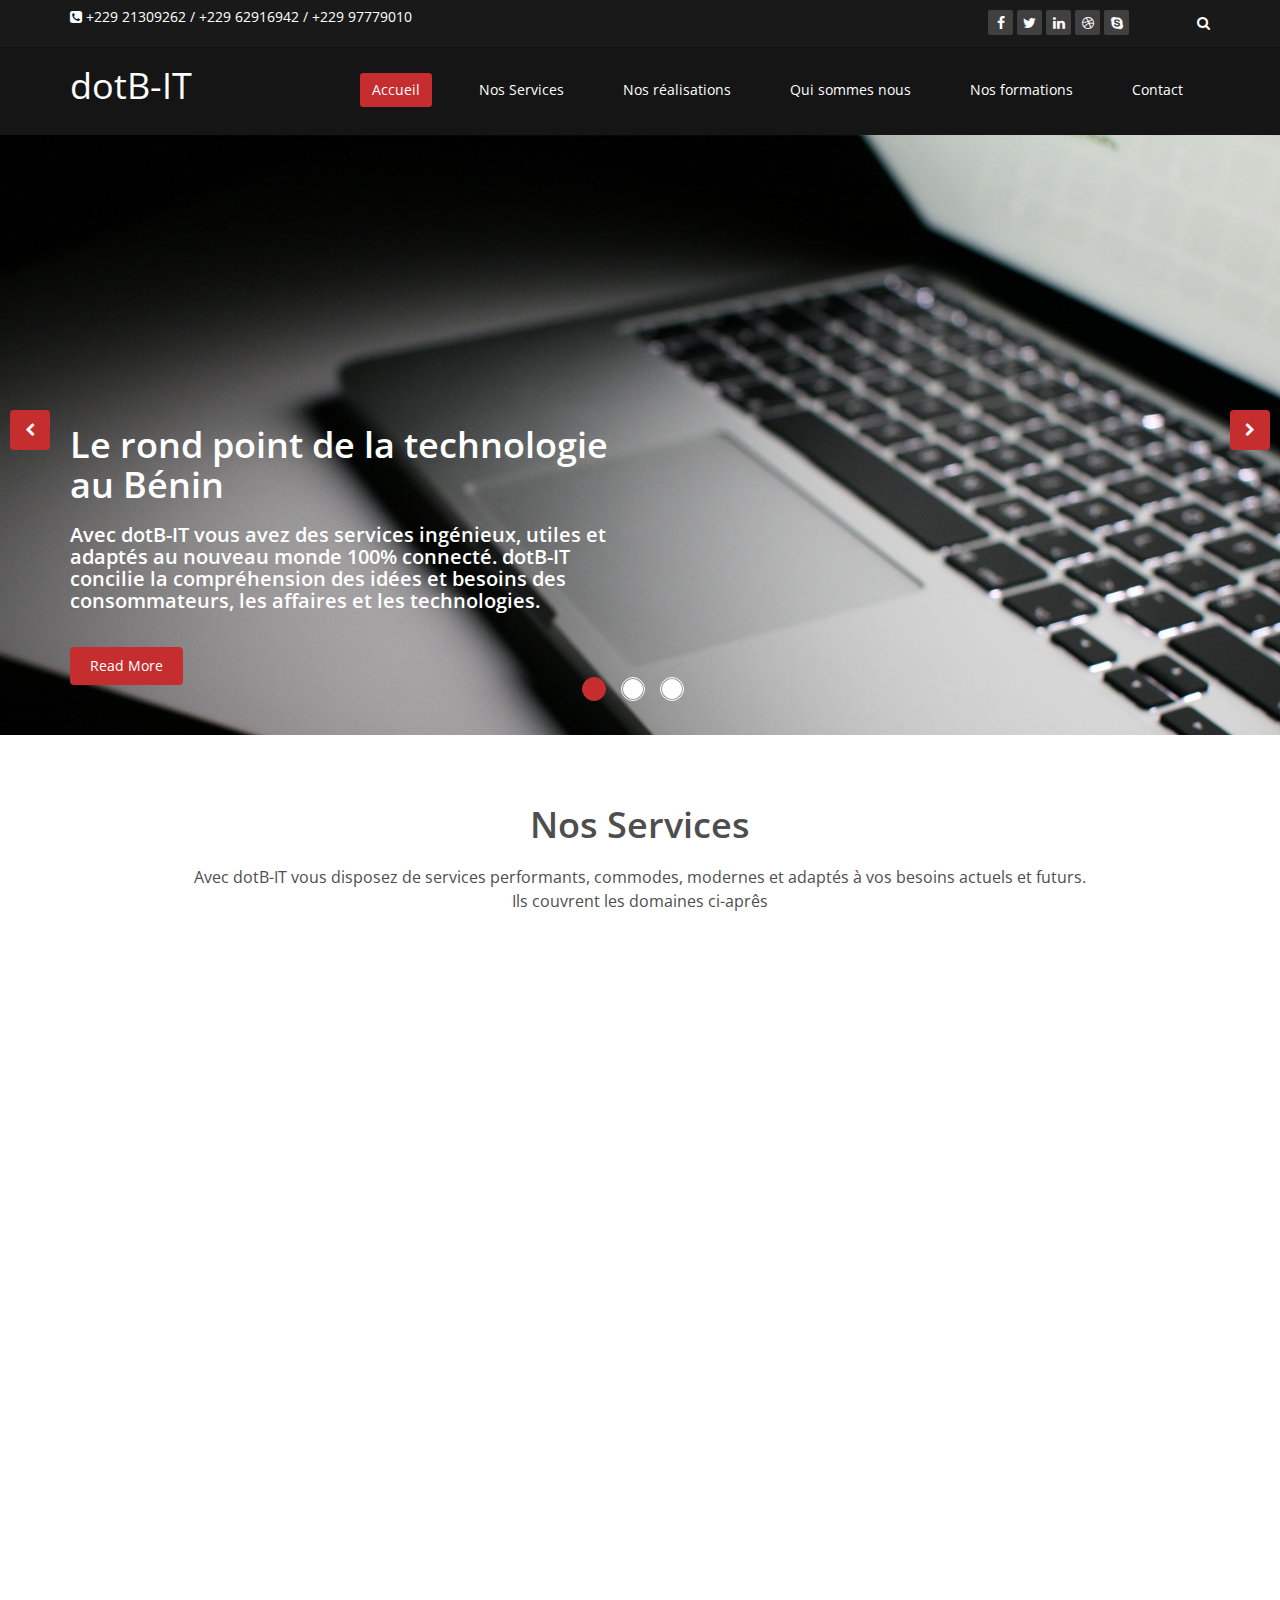
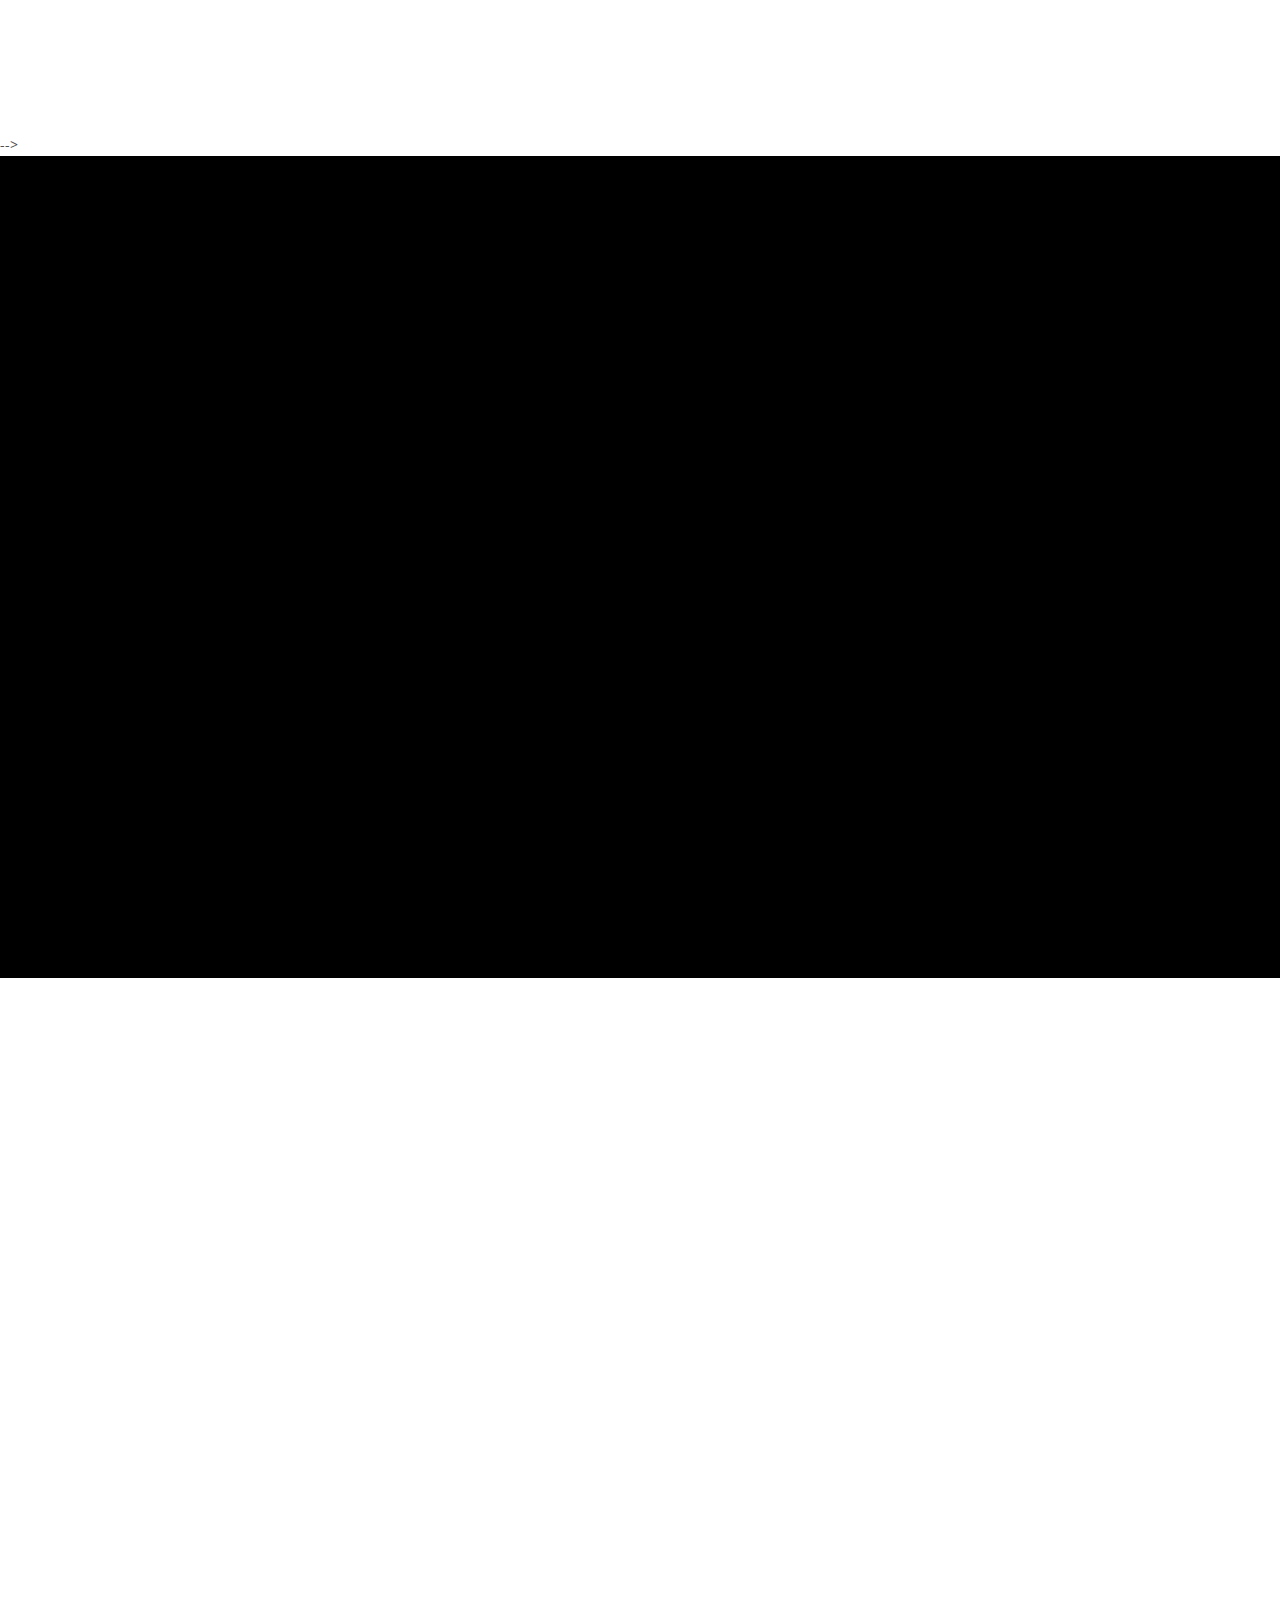
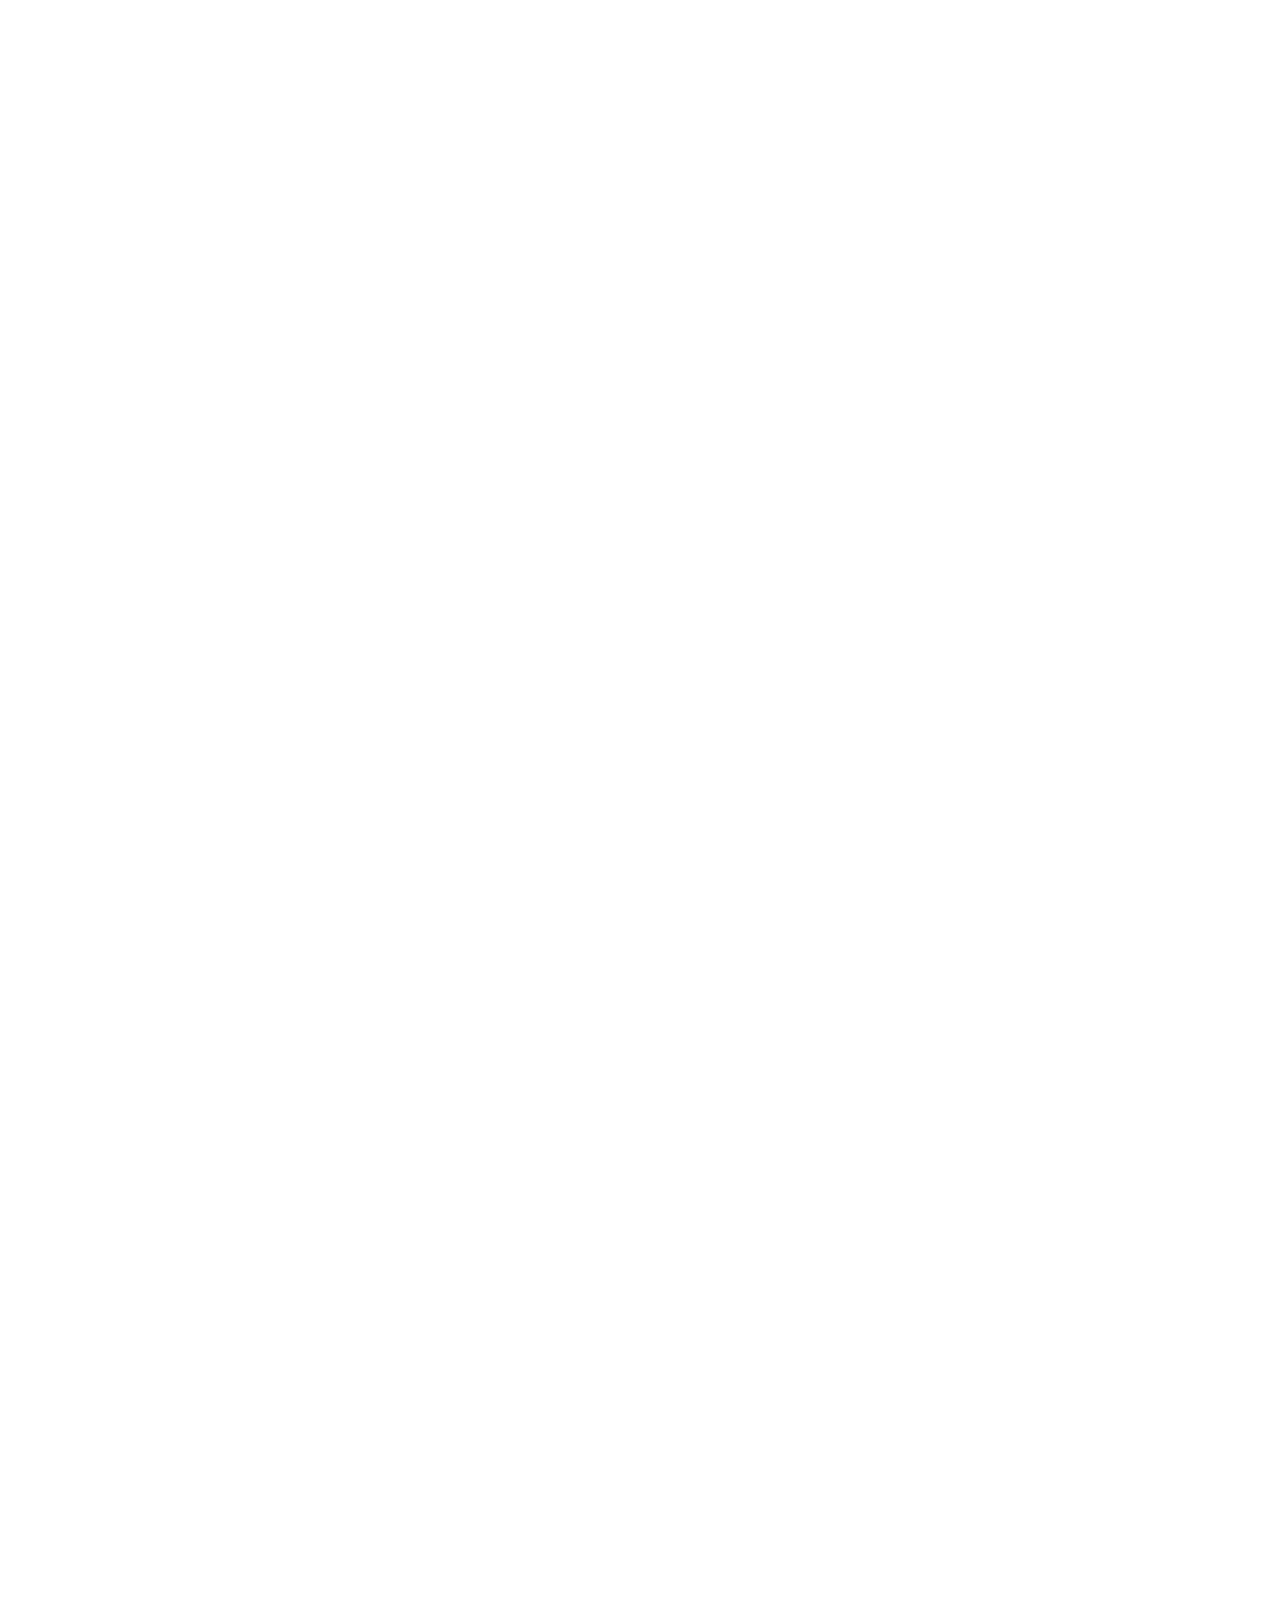
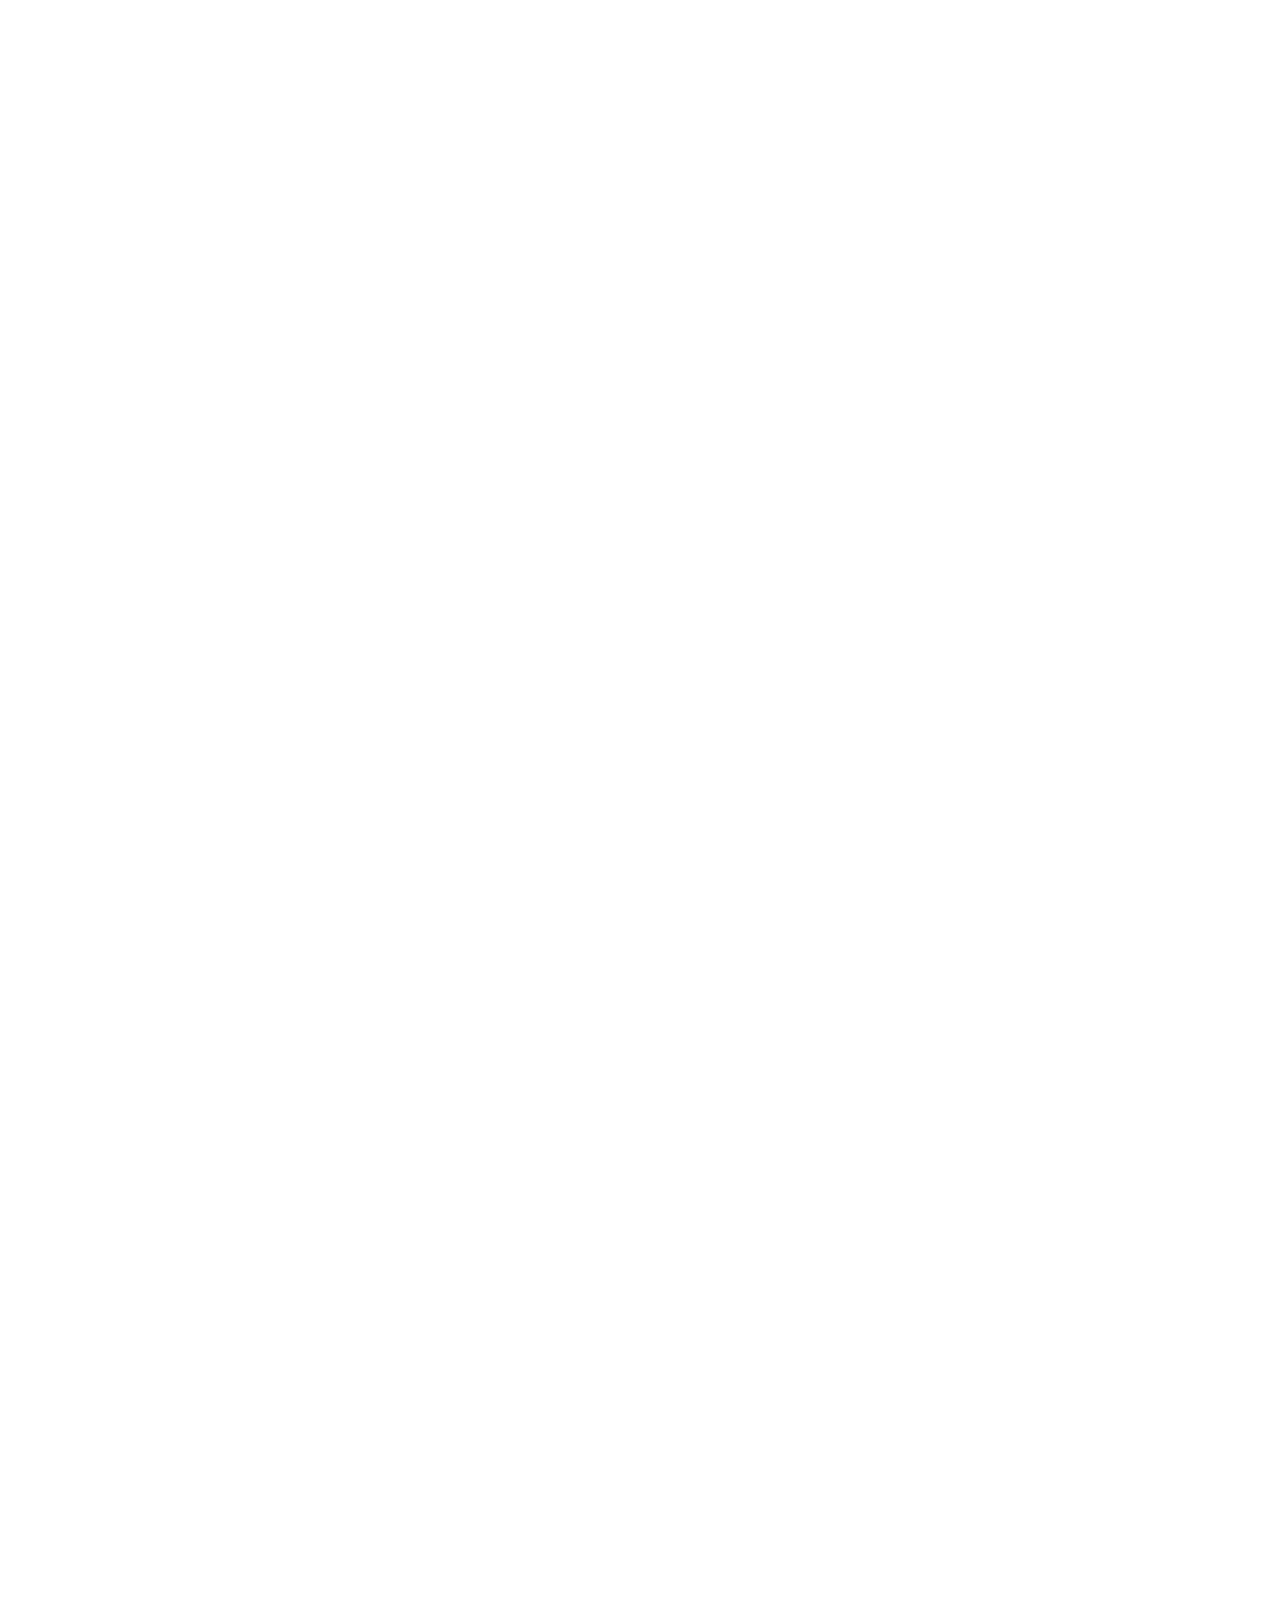
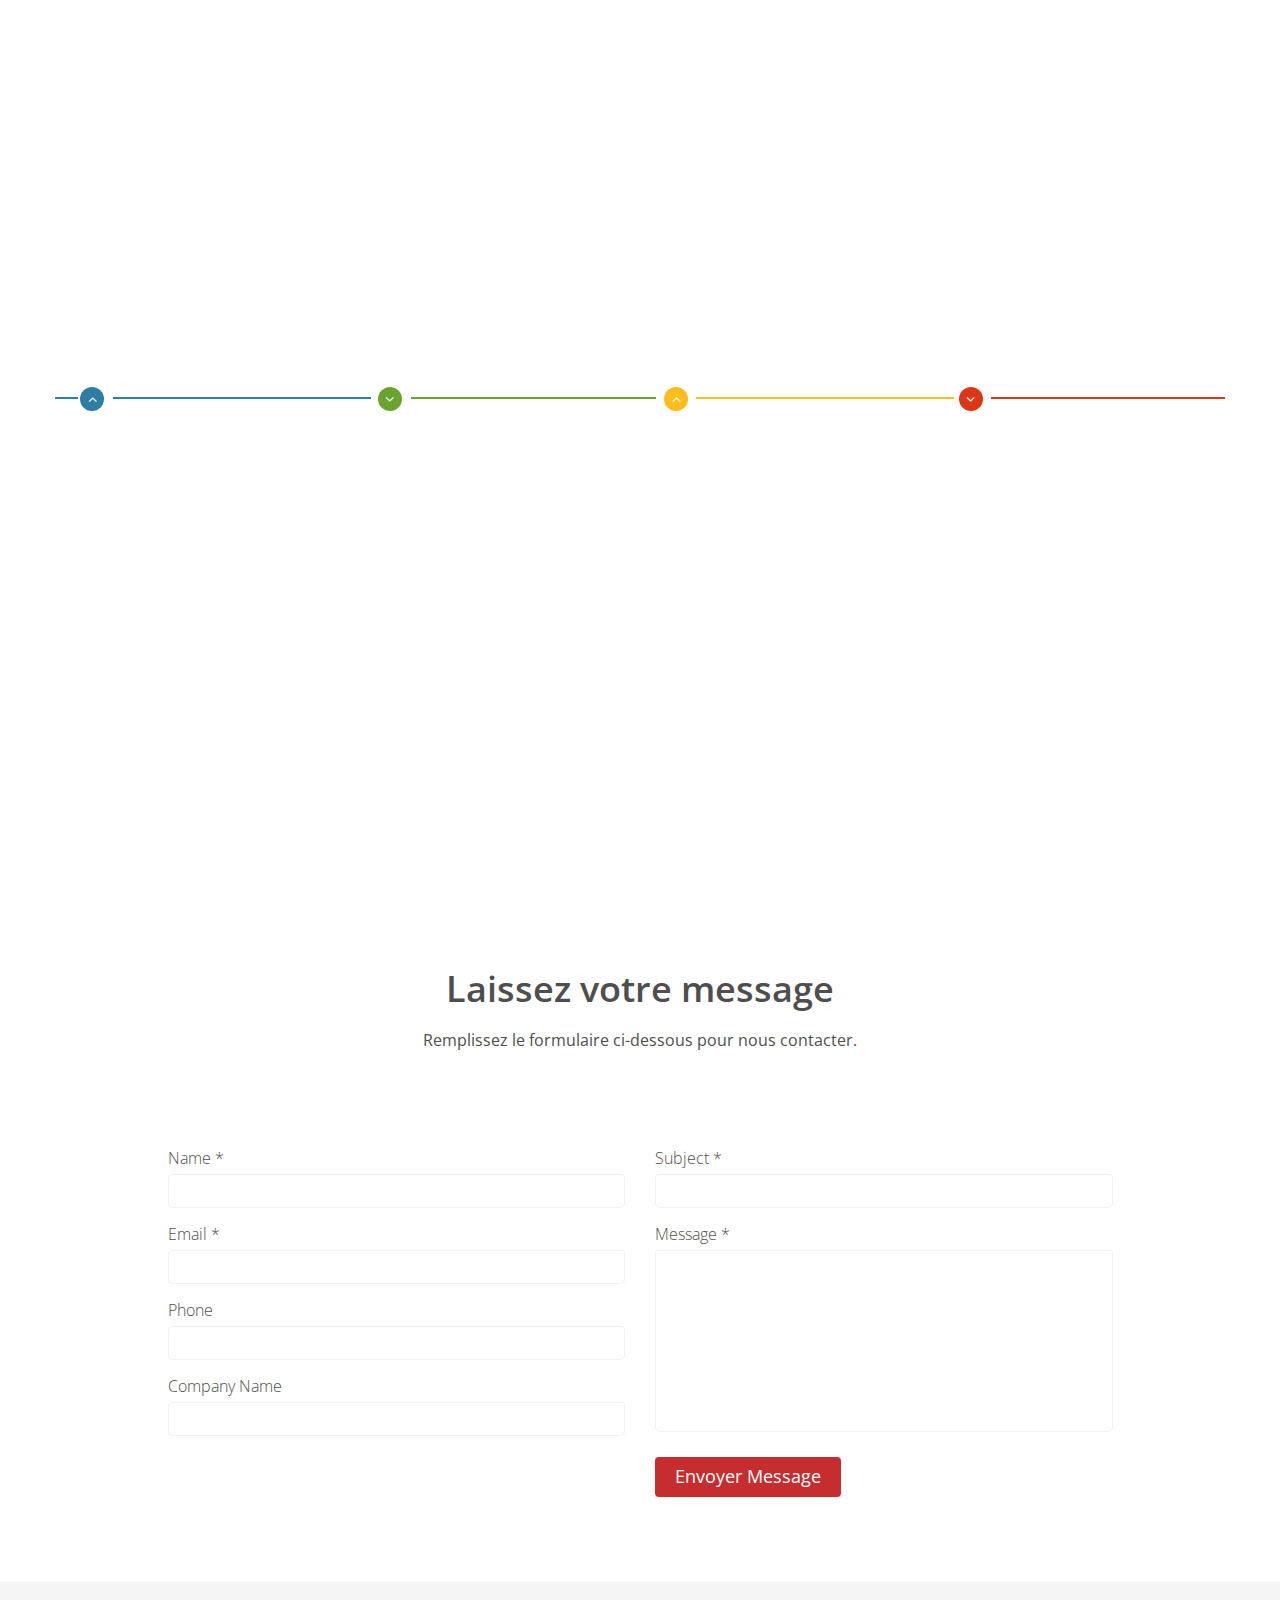
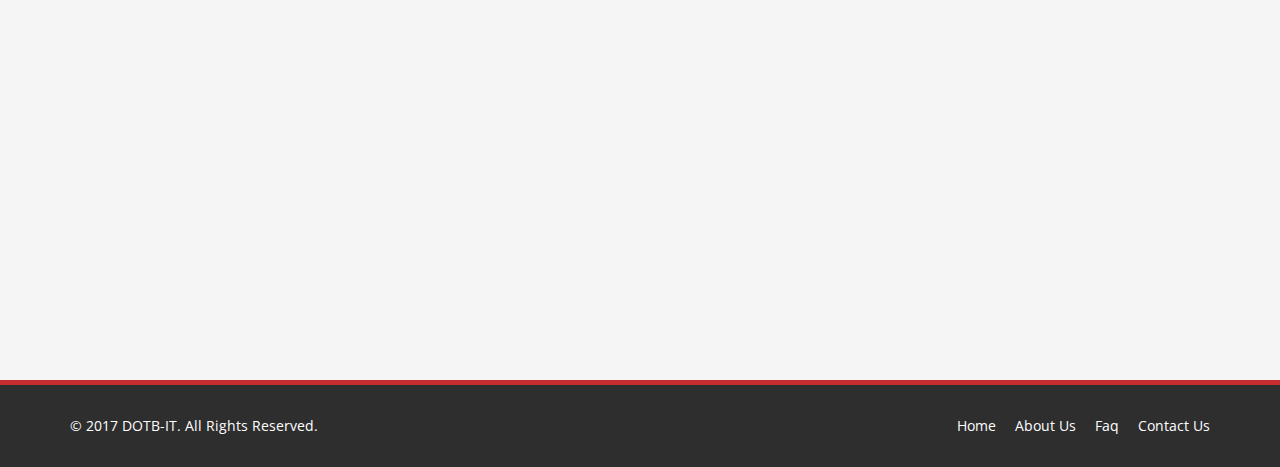
==== commit 8ea99425: "new version" ====
--- a/web/index.html
+++ b/web/index.html
@@ -72,7 +72,7 @@
                     <ul class="nav navbar-nav">
                         <li class="active"><a href="index.html">Accueil</a></li>
                         <li><a href="#features">Nos Services</a></li>
-                        <li><a href="#services">Nos réalisation</a></li>
+                        <li><a href="#services">Nos réalisations</a></li>
                         <!--<li class="dropdown">
                             <a href="#" class="dropdown-toggle" data-toggle="dropdown">Pages <i class="fa fa-angle-down"></i></a>
                             <ul class="dropdown-menu">
@@ -83,6 +83,7 @@
                             </ul>
                         </li>-->
                         <li><a href="#about-us">Qui sommes nous</a></li>
+                        <li><a href="http://www.dotb-it.com/formation.html">Nos formations</a></li>
                         <li><a href="#contact-page">Contact</a></li> 
                         
                      
@@ -111,7 +112,7 @@
                             <div class="col-sm-6">
                                 <div class="carousel-content">
                                     <h1 class="animation animated-item-1">Le rond point de la technologie au Bénin</h1>
-                                    <h2 class="animation animated-item-2">Avec dotB-IT vous avez des services ingénieux, utiles et adaptés à notre nouveau monde 100% connecté. dotB-IT concilie la compréhension des idées et besoins consommateurs, des affaires et des technologies.</h2>
+                                    <h2 class="animation animated-item-2">Avec dotB-IT vous avez des services ingénieux, utiles et adaptés au nouveau monde 100% connecté. dotB-IT concilie la compréhension des idées et besoins des consommateurs, les affaires et les technologies.</h2>
                                     <a class="btn-slide animation animated-item-3" href="#">Read More</a>
                                 </div>
                             </div>
@@ -128,7 +129,7 @@
                             <div class="col-sm-6">
                                 <div class="carousel-content">
                                     <h1 class="animation animated-item-1">Le rond point de la technologie au Bénin</h1>
-                                    <h2 class="animation animated-item-2">Avec dotB-IT vous avez des services ingénieux, utiles et adaptés à notre nouveau monde 100% connecté. dotB-IT concilie la compréhension des idées et besoins consommateurs, des affaires et des technologies.</h2>
+                                    <h2 class="animation animated-item-2">Avec dotB-IT vous avez des services ingénieux, utiles et adaptés au nouveau monde 100% connecté. dotB-IT concilie la compréhension des idées et besoins des consommateurs, les affaires et les technologies.</h2>
                                     <a class="btn-slide animation animated-item-3" href="#">Read More</a>
                                 </div>
                             </div>
@@ -145,7 +146,7 @@
                             <div class="col-sm-6">
                                 <div class="carousel-content">
                                     <h1 class="animation animated-item-1">Le rond point de la technologie au Bénin</h1>
-                                    <h2 class="animation animated-item-2">Avec dotB-IT vous avez des services ingénieux, utiles et adaptés à notre nouveau monde 100% connecté. dotB-IT concilie la compréhension des idées et besoins consommateurs, des affaires et des technologies.</h2>
+                                    <h2 class="animation animated-item-2">Avec dotB-IT vous avez des services ingénieux, utiles et adaptés au nouveau monde 100% connecté. dotB-IT concilie la compréhension des idées et besoins des consommateurs, les affaires et les technologies.</h2>
                                     <a class="btn-slide animation animated-item-3" href="#">Read More</a>
                                 </div>
                             </div>
@@ -167,7 +168,7 @@
         <div class="container">
            <div class="center wow fadeInDown">
                  <h2>Nos Services</h2>
-                <p class="lead">Avec dotB-IT vous avez des services ingénieux, utiles et adaptés à notre nouveau monde 100% connecté. <br>dotB-IT concilie la compréhension des idées et besoins consommateurs, <br>des affaires et des technologies.</p>
+                <p class="lead">Avec dotB-IT vous disposez de services performants, commodes, modernes et adaptés à vos besoins actuels et futurs. <br>Ils couvrent les domaines ci-aprês</p>
             </div>
 
             <div class="row">
@@ -176,7 +177,7 @@
                         <div class="feature-wrap">
                             <i class="fa fa-institution"></i>
                             <h2>Entreprises</h2>
-                            <h3>Lorem ipsum dolor sit amet, consectetur adipisicing elit</h3>
+                            <h3>Transformation, gouvernance nouvelle   et  modèle d'affaire</h3>
                         </div>
                     </div><!--/.col-md-4-->
 
@@ -184,7 +185,7 @@
                         <div class="feature-wrap">
                             <i class="fa fa-comments"></i>
                             <h2>Communication </h2>
-                            <h3>Lorem ipsum dolor sit amet, consectetur adipisicing elit</h3>
+                            <h3>Communication numérique unifiée pour accroître votre business</h3>
                         </div>
                     </div><!--/.col-md-4-->
 
@@ -192,7 +193,7 @@
                         <div class="feature-wrap">
                             <i class="fa fa-file-code-o"></i>
                             <h2>Logiciel</h2>
-                            <h3>Lorem ipsum dolor sit amet, consectetur adipisicing elit</h3>
+                            <h3>Solutions logicielles évolutives et adaptées à vos besoins</h3>
                         </div>
                     </div><!--/.col-md-4-->
                 
@@ -200,7 +201,7 @@
                         <div class="feature-wrap">
                             <i class="fa fa-desktop"></i>
                             <h2>Informatique</h2>
-                            <h3>Lorem ipsum dolor sit amet, consectetur adipisicing elit</h3>
+                            <h3>Gestion professionnelle et stratégique du parc informatique</h3>
                         </div>
                     </div><!--/.col-md-4-->
 
@@ -208,7 +209,7 @@
                         <div class="feature-wrap">
                             <i class="fa fa-mobile-phone"></i>
                             <h2>Services Mobiles</h2>
-                            <h3>Lorem ipsum dolor sit amet, consectetur adipisicing elit</h3>
+                            <h3>Solutions et applications mobiles grand public/enteprise, native SMS</h3>
                         </div>
                     </div><!--/.col-md-4-->
 
@@ -216,7 +217,7 @@
                         <div class="feature-wrap">
                             <i class="fa fa-lock"></i>
                             <h2>Sécurité</h2>
-                            <h3>Lorem ipsum dolor sit amet, consectetur adipisicing elit</h3>
+                            <h3>Protection globale de l'infrastructure et des données d'entreprise</h3>
                         </div>
                     </div><!--/.col-md-4-->
 
@@ -224,7 +225,7 @@
                         <div class="feature-wrap">
                             <i class=" 	fa fa-file-word-o"></i>
                             <h2>Web Application</h2>
-                            <h3>Lorem ipsum dolor sit amet, consectetur adipisicing elit</h3>
+                            <h3>Applications et sites web full reponsive adaptée au besoin des clientèles</h3>
                         </div>
                     </div><!--/.col-md-4-->
 
@@ -232,7 +233,7 @@
                         <div class="feature-wrap">
                             <i class="fa fa-cloud"></i>
                             <h2>Cloud</h2>
-                            <h3>Lorem ipsum dolor sit amet, consectetur adipisicing elit</h3>
+                            <h3>Réduction de coûts et délais et économie de ressources au démarrage des projets</h3>
                         </div>
                     </div><!--/.col-md-4-->
 
@@ -240,15 +241,15 @@
                         <div class="feature-wrap">
                             <i class="fa fa-cogs"></i>
                             <h2>Outsourcing</h2>
-                            <h3>Lorem ipsum dolor sit amet, consectetur adipisicing elit</h3>
+                            <h3>Externalisation des supports et infrastructures informatiques internes/cloud</h3>
                         </div>
                     </div><!--/.col-md-4-->
                 
                     <div class="col-md-4 col-sm-6 wow fadeInDown" data-wow-duration="1000ms" data-wow-delay="600ms">
                         <div class="feature-wrap">
                             <i class="fa fa-database"></i>
-                            <h2>Base de Donnée</h2>
-                            <h3>Lorem ipsum dolor sit amet, consectetur adipisicing elit</h3>
+                            <h2>Base de Données</h2>
+                            <h3>Solutions technologiques SQL, NoSQL, Big Data, BI, Data Visualization</h3>
                         </div>
                     </div><!--/.col-md-4-->
 
@@ -256,7 +257,7 @@
                         <div class="feature-wrap">
                             <i class="fa fa-server"></i>
                             <h2>Data Center</h2>
-                            <h3>Lorem ipsum dolor sit amet, consectetur adipisicing elit</h3>
+                            <h3>Conception, intallation, acquisition et gestion d'un Data Center</h3>
                         </div>
                     </div><!--/.col-md-4-->
 
@@ -264,7 +265,7 @@
                         <div class="feature-wrap">
                             <i class="fa fa-phone"></i>
                             <h2>Support Technique</h2>
-                            <h3>Lorem ipsum dolor sit amet, consectetur adipisicing elit</h3>
+                            <h3>Gestion des infrastructures et des utilisateurs par des experts</h3>
                         </div>
                     </div><!--/.col-md-4-->
 
@@ -394,7 +395,7 @@
 	   <div class="container">
             <div class="center wow fadeInDown">
                 <h2>Nos réalisations</h2>
-                <p class="lead">Découvrez quelques réalisations emblématiques <br> Plus de 20 ans déjà que nos experts sans le domaine decouvrez ce qu'ils ont fait avec nous</p>
+                <p class="lead">  <br>  </p>
             </div>
 
             <div class="row">
@@ -405,8 +406,8 @@
                             <img class="img-responsive" style="width:81px;heigth:81px" src="bootImage/services/Monitoring-icon.png">
                         </div>
                         <div class="media-body">
-                            <h3 class="media-heading"></h3>
-                            <p></p>
+                            <h3 class="media-heading">Supervision réseau</h3>
+                            <p>Foniva, Inc. : Taux Utilisation des ressources; Inventaire ; Conseil sur le flow, Gestion et Notification des alertes.</p>
                         </div>
                     </div>
                 </div>
@@ -417,8 +418,8 @@
                             <img class="img-responsive" src="bootImage/services/services2.png">
                         </div>
                         <div class="media-body">
-                            <h3 class="media-heading">SEO Marketing</h3>
-                            <p>Lorem ipsum dolor sit ame consectetur adipisicing elit</p>
+                            <h3 class="media-heading">Gestion de Projet</h3>
+                            <p>Conduite du projet du déploiement des Data Center des projets  Parsib (Bénin) et Parcop (Cameroun).</p>
                         </div>
                     </div>
                 </div>
@@ -429,8 +430,8 @@
                             <img class="img-responsive" src="bootImage/services/services3.png">
                         </div>
                         <div class="media-body">
-                            <h3 class="media-heading">SEO Marketing</h3>
-                            <p>Lorem ipsum dolor sit ame consectetur adipisicing elit</p>
+                            <h3 class="media-heading">Migration de cloud</h3>
+                            <p>Foniva, Inc. : Migration de l'infracstructre de production de VMware Esxi vers un cluster de Proxmox.</p>
                         </div>
                     </div>
                 </div>  
@@ -441,8 +442,8 @@
                             <img class="img-responsive" src="bootImage/services/services4.png">
                         </div>
                         <div class="media-body">
-                            <h3 class="media-heading">SEO Marketing</h3>
-                            <p>Lorem ipsum dolor sit ame consectetur adipisicing elit</p>
+                            <h3 class="media-heading">Conseils en TI</h3>
+                            <p>ONG Eau-Afrique : Choix des orientations technologiques, définir les ressources technologiques appropriées.</p>
                         </div>
                     </div>
                 </div>
@@ -453,8 +454,8 @@
                             <img class="img-responsive" src="bootImage/services/services5.png">
                         </div>
                         <div class="media-body">
-                            <h3 class="media-heading">SEO Marketing</h3>
-                            <p>Lorem ipsum dolor sit ame consectetur adipisicing elit</p>
+                            <h3 class="media-heading">Application Mobile</h3>
+                            <p>Mise en place d'une solution Customer Relationship Management (CRM) avec une application mobile.</p>
                         </div>
                     </div>
                 </div>
@@ -465,8 +466,8 @@
                             <img class="img-responsive" src="bootImage/services/services6.png">
                         </div>
                         <div class="media-body">
-                            <h3 class="media-heading">SEO Marketing</h3>
-                            <p>Lorem ipsum dolor sit ame consectetur adipisicing elit</p>
+                            <h3 class="media-heading">Outsourcing</h3>
+                            <p>Energies d'Afrique : Hébergement et gestion du système de messagerie d'entreprise.</p>
                         </div>
                     </div>
                 </div>                                                
@@ -488,13 +489,13 @@
                            <div class="panel panel-default">
                             <div class="panel-heading active">
                               <h3 class="panel-title">
-                                <a class="accordion-toggle" data-toggle="collapse" data-parent="#accordion1" href="#collapseTwo1">
+                                <a class="accordion-toggle" data-toggle="collapse" data-parent="#accordion1" href="#collapseOne1">
                                   -:- Mobile Services
                                   <i class="fa fa-angle-right pull-right"></i>
                                 </a>
                               </h3>
                             </div>
-                            <div id="collapseTwo1" class="panel-collapse collapse">
+                            <div id="collapseOne1" class="panel-collapse collapse">
                               <div class="panel-body">
                                 <div class="pull-left">
                                   <img class="img-responsive" src="bootImage/2.jpg">
@@ -507,14 +508,14 @@
                           <div class="panel panel-default">
                             <div class="panel-heading ">
                               <h3 class="panel-title">
-                                <a class="accordion-toggle" data-toggle="collapse" data-parent="#accordion1" href="#collapseOne1">
+                                <a class="accordion-toggle" data-toggle="collapse" data-parent="#accordion1" href="#collapseTwo1">
                                   -:- Monitoring
                                   <i class="fa fa-angle-right pull-right"></i>
                                 </a>
                               </h3>
                             </div>
 
-                            <div id="collapseOne1" class="panel-collapse collapse in">
+                            <div id="collapseTwo1" class="panel-collapse collapse in">
                               <div class="panel-body">
                                   <div class="media accordion-inner">
                                         <div class="pull-left">
@@ -601,8 +602,8 @@
                               <div class="panel-body">
                               	<div class="pull-left">
                                   <img class="img-responsive" src="bootImage/4.jpg">
-                             		</div>
-                                Plaque+ est une plateforme mobile de suivi des dossiers d’immatriculation des véhicules qui permet aux usagers de disposer d’information en temps réel sur le déroulement de la procédure d’immatriculation.
+                             	</div> <p>
+                                Plaque+ est une plateforme mobile de suivi des dossiers d’immatriculation des véhicules qui permet aux usagers de disposer d’information en temps réel sur le déroulement de la procédure d’immatriculation. </p>
                               </div>
                             </div>
                           </div>
@@ -621,8 +622,9 @@
                               <div class="panel-body">
                               <div class="pull-left">
                                  <img class="img-responsive" style="width:160px;heigth:180px;margin-rigth:5px" src="bootImage/3.png"> </br>
-                             	</div>
-                              Avec dotB-IT  élaborer une feuille de route afin de créer une infrastructure informatique flexible et efficace centrée sur la valeur apportée au métier. Nous vous permettons aussi de planifier et concevoir un environnement de serveur plus consolidé, plus souple et plus résilient.
+                               </div> 
+                                <p>
+                              Avec dotB-IT  élaborer une feuille de route afin de créer une infrastructure informatique flexible et efficace centrée sur la valeur apportée au métier. Nous vous permettons aussi de planifier et concevoir un environnement de serveur plus consolidé, plus souple et plus résilient. </p>
                               </div>
                             </div>
                           </div>
@@ -637,11 +639,12 @@
     </section><!--/#content-->
 
 
-      <section id="partner">
+      <section id="content" class="service-item">
         <div class="container">
+        <div class="skill-wrap clearfix">
             <div class="center wow fadeInDown">
                 <h2>Nos partenaires</h2>
-               <p class="lead"> Ceux qui nous font confiance </p>   
+               <p class="lead">  </p>   
             </div>    
             
             <div class="partners">
@@ -650,10 +653,11 @@
                     <li> <a href="#"><img class="img-responsive wow fadeInDown" data-wow-duration="1000ms" data-wow-delay="600ms" style="width:150px  ; height:70px " src="bootImage/partners/payme.jpg"></a></li>
                     <li> <a href="#"><img class="img-responsive wow fadeInDown" data-wow-duration="1000ms" data-wow-delay="900ms" style="width:150px  ; height:70px " src="bootImage/partners/B2SI-final.png"></a></li>
                     <li> <a href="#"><img class="img-responsive wow fadeInDown" data-wow-duration="1000ms" data-wow-delay="1200ms" style="width:150px  ; height:70px " src="bootImage/partners/reexo-logo-og.jpg"></a></li>
-		      <li> <a href="#"><img class="img-responsive wow fadeInDown" data-wow-duration="1000ms" data-wow-delay="300ms" style="width:150px ; height:70px "  src="bootImage/partners/payme.png"></a></li>
+		      <li> <a href="#"><img class="img-responsive wow fadeInDown" data-wow-duration="1000ms" data-wow-delay="300ms" style="width:150px ; height:70px "  src="bootImage/partners/ollo.png"></a></li>
 
                 </ul>
             </div>        
+        </div><!--/.skill-wrap-->
         </div><!--/.container-->
     </section><!--/#partner-->
 
@@ -828,7 +832,7 @@
 								</br>
 								<div class="media-body"> 
 									<h4>Maxime GODONOU-DOSSOU</h4>
-									<h5>Founder and CTO</h5>
+									<h5>Founder, CEO and CTO</h5>
 									<ul class="tag clearfix">
                                     <!-- 
 										<li class="btn"><a href="#">Web</a></li>
@@ -845,7 +849,7 @@
 									</ul>
 								</div>
 							</div><!--/.media -->
-							<p>Expert International en Systèmes d’Information et Intégrateur de Solutions.</p>
+							<p>Expert International en Systèmes d’Informations, CLoud et BigDATA. +16 années d’expériences en Conception, Intallation et Gestion d'Infrastructures de Data Center </p>
 						</div>
 					</div><!--/.col-lg-4 -->
 					
@@ -858,8 +862,8 @@
 								</div>
 								</br>
 								<div class="media-body">
-									<h4>Wilfried Martin</h4>
-									<h5>CEO</h5>
+									<h4>Wilfrid Martin</h4>
+									<h5>CKO</h5>
 									<ul class="tag clearfix">
 										<!-- 
                                         <li class="btn"><a href="#">Web</a></li>
@@ -887,7 +891,7 @@
 								</br>
 								<div class="media-body">
 									<h4>Franck DOSSOU</h4>
-									<h5>Founder and CVO</h5>
+									<h5>Co-Founder, CVO</h5>
 									<ul class="tag clearfix">
                                     <!-- 
 										<li class="btn"><a href="#">Web</a></li>
@@ -1104,7 +1108,7 @@
                         <ul>
                             <li><a href="#">Web Development</a></li>
                             <li><a href="#">SEO Marketing</a></li>
-                            <li><a href="#">Theme</a></li>
+                            <li><a href="#">Mobile Application</a></li>
                             <li><a href="#">Development</a></li>
                             <li><a href="#">Email Marketing</a></li>
                             <li><a href="#">Plugin Development</a></li>
@@ -1117,13 +1121,10 @@
                     <div class="widget">
                         <h3>Our Partners</h3>
                         <ul>
-                            <li><a href="#">Adipisicing Elit</a></li>
-                            <li><a href="#">Eiusmod</a></li>
-                            <li><a href="#">Tempor</a></li>
-                            <li><a href="#">Veniam</a></li>
-                            <li><a href="#">Exercitation</a></li>
-                            <li><a href="#">Ullamco</a></li>
-                            <li><a href="#">Laboris</a></li>
+                            <li><a href="http://www.bssi.ca">B2SI, Inc.</a></li>
+                            <li><a href="http://www.foniva.com">Foniva, Inc.</a></li>
+                            <li><a href="http://www.jscom.bj">JSCOM Bénin</a></li>
+                            <li><a href="http://wwww.olloosolutins.com">Olloo Solutions</a></li>
                         </ul>
                     </div>    
                 </div><!--/.col-md-3-->
